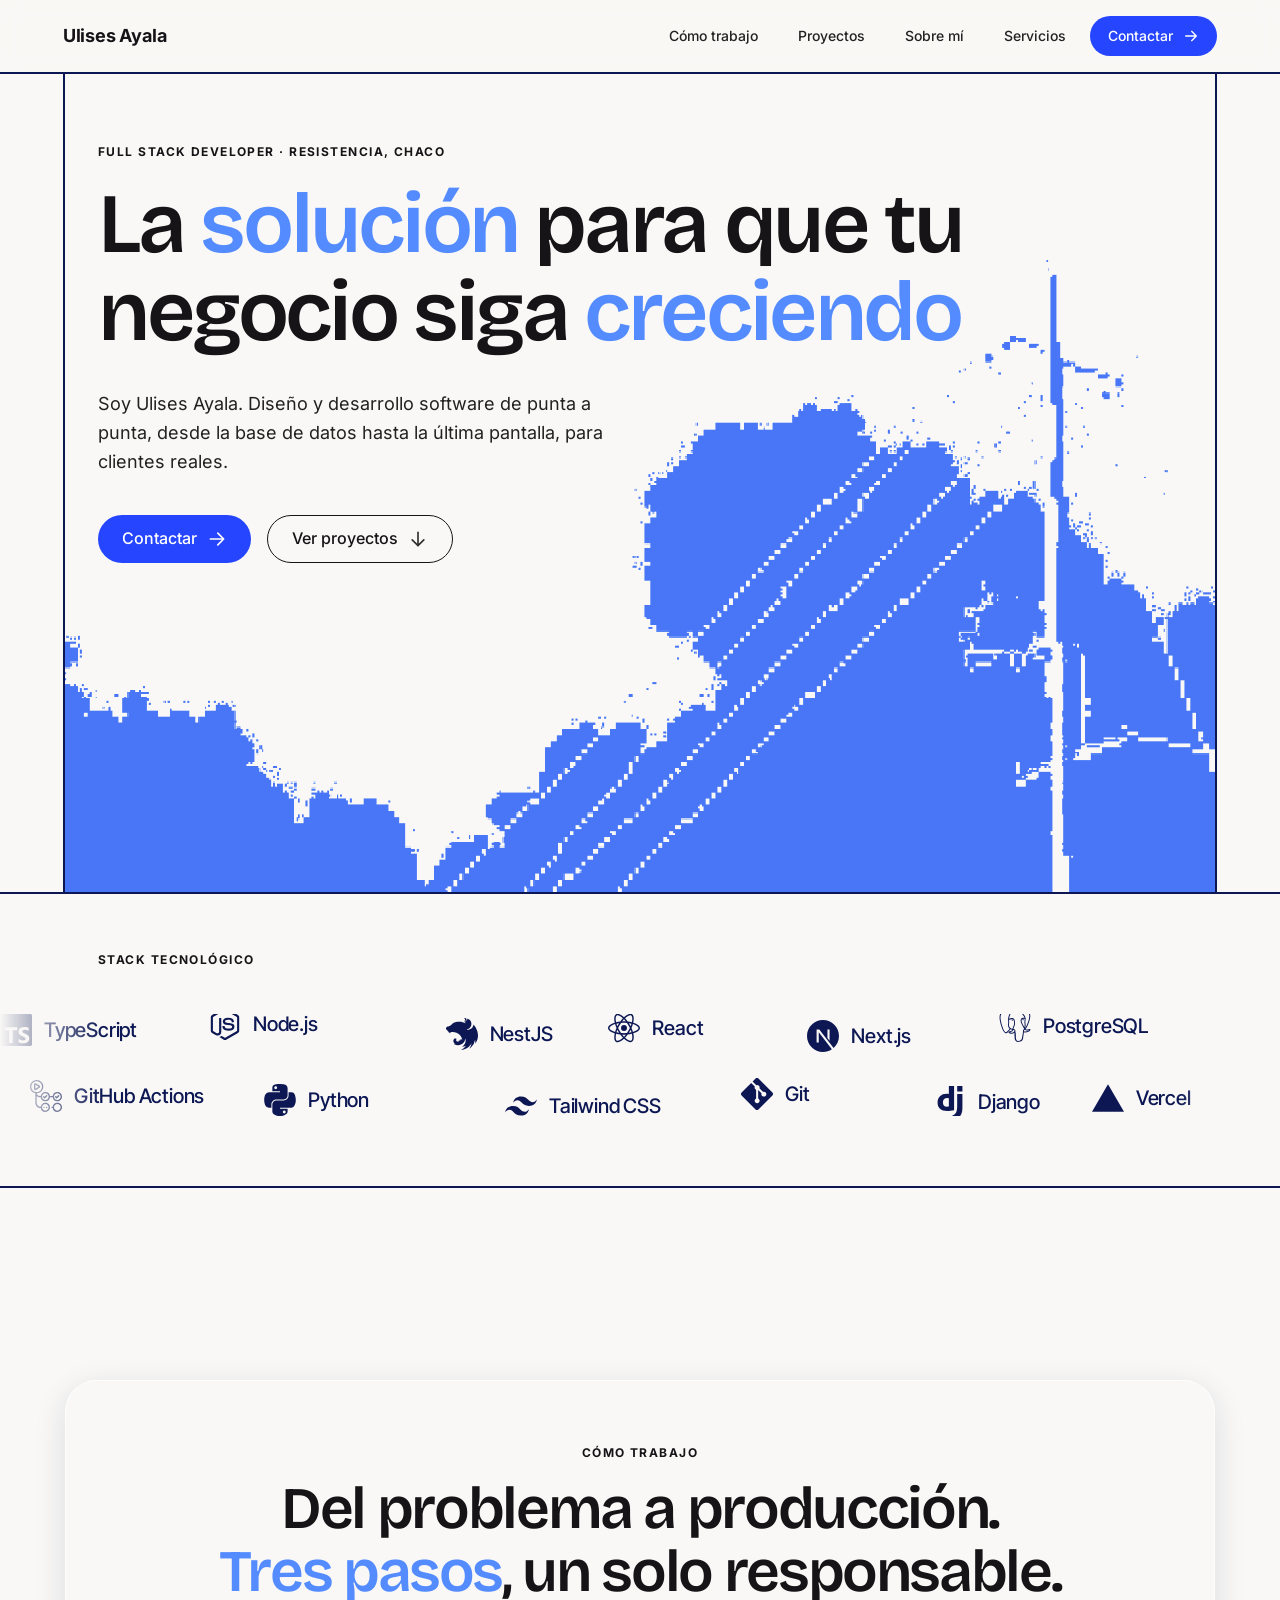
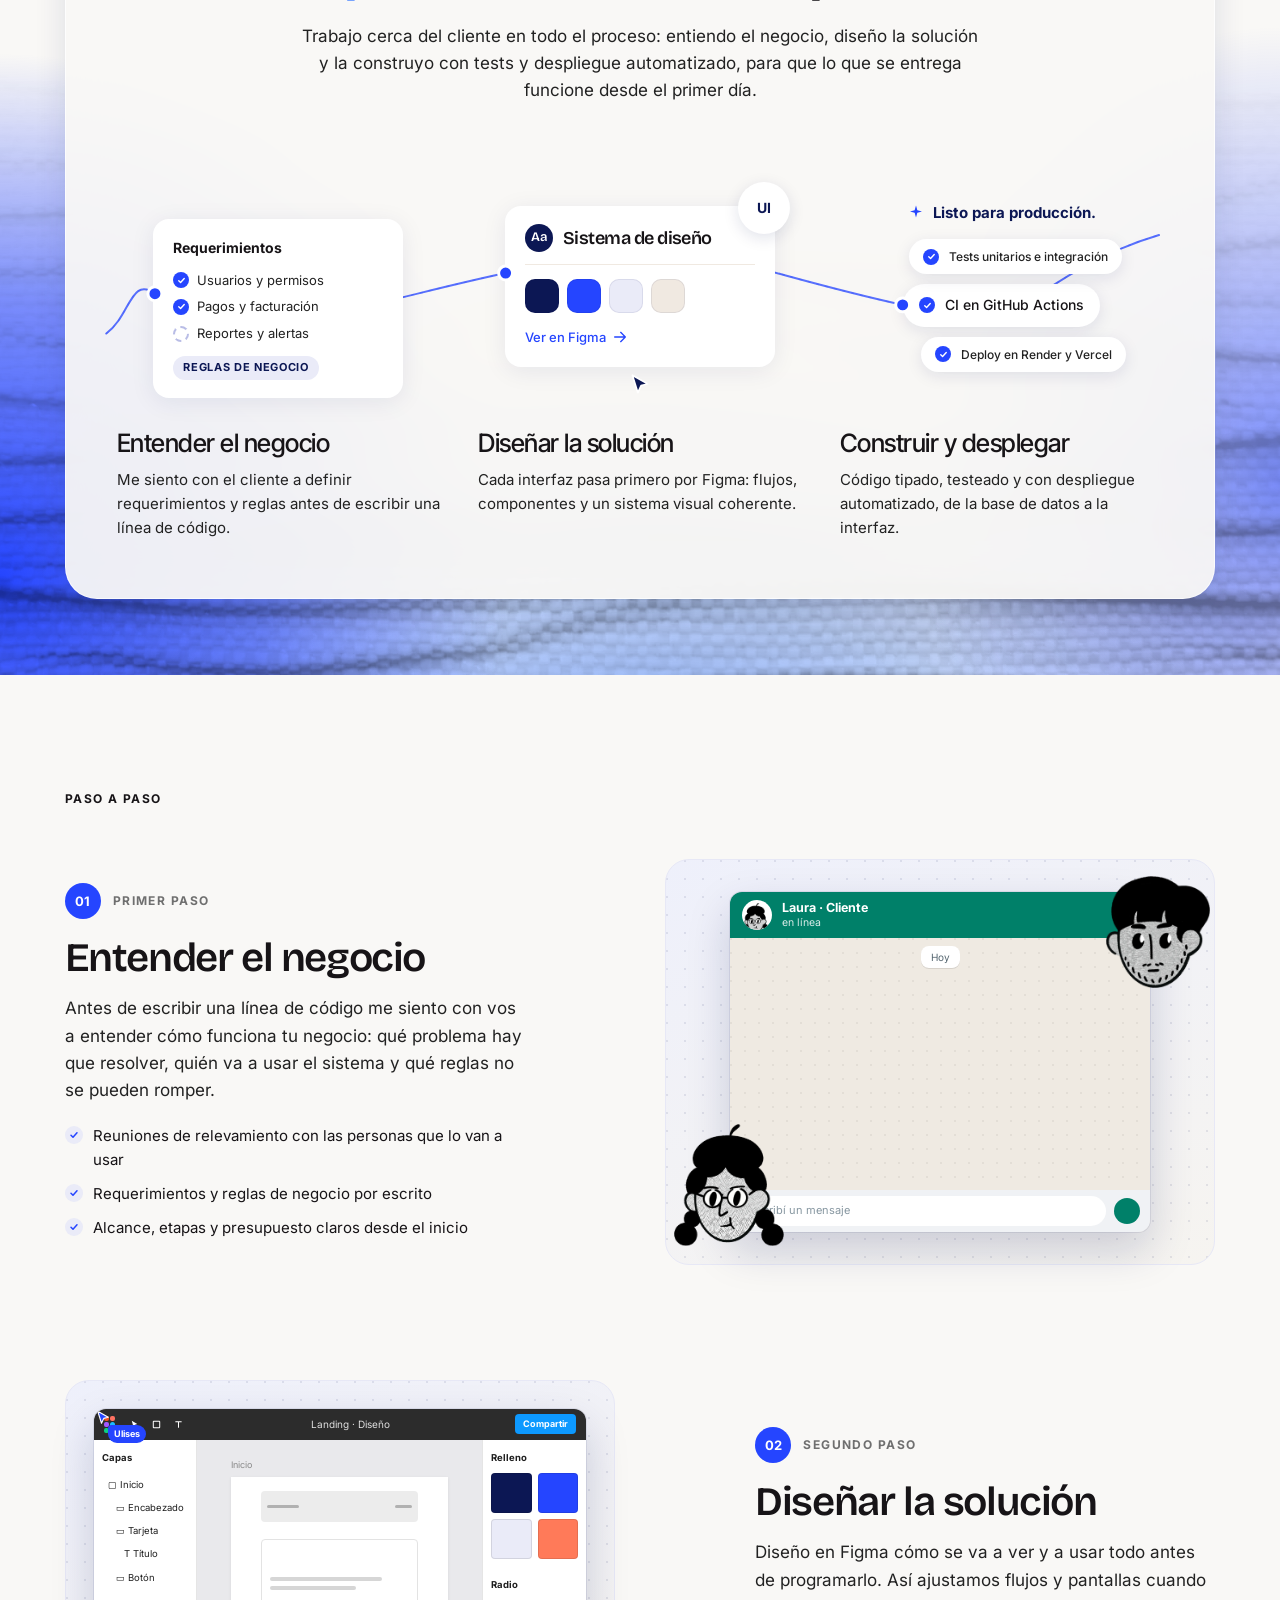
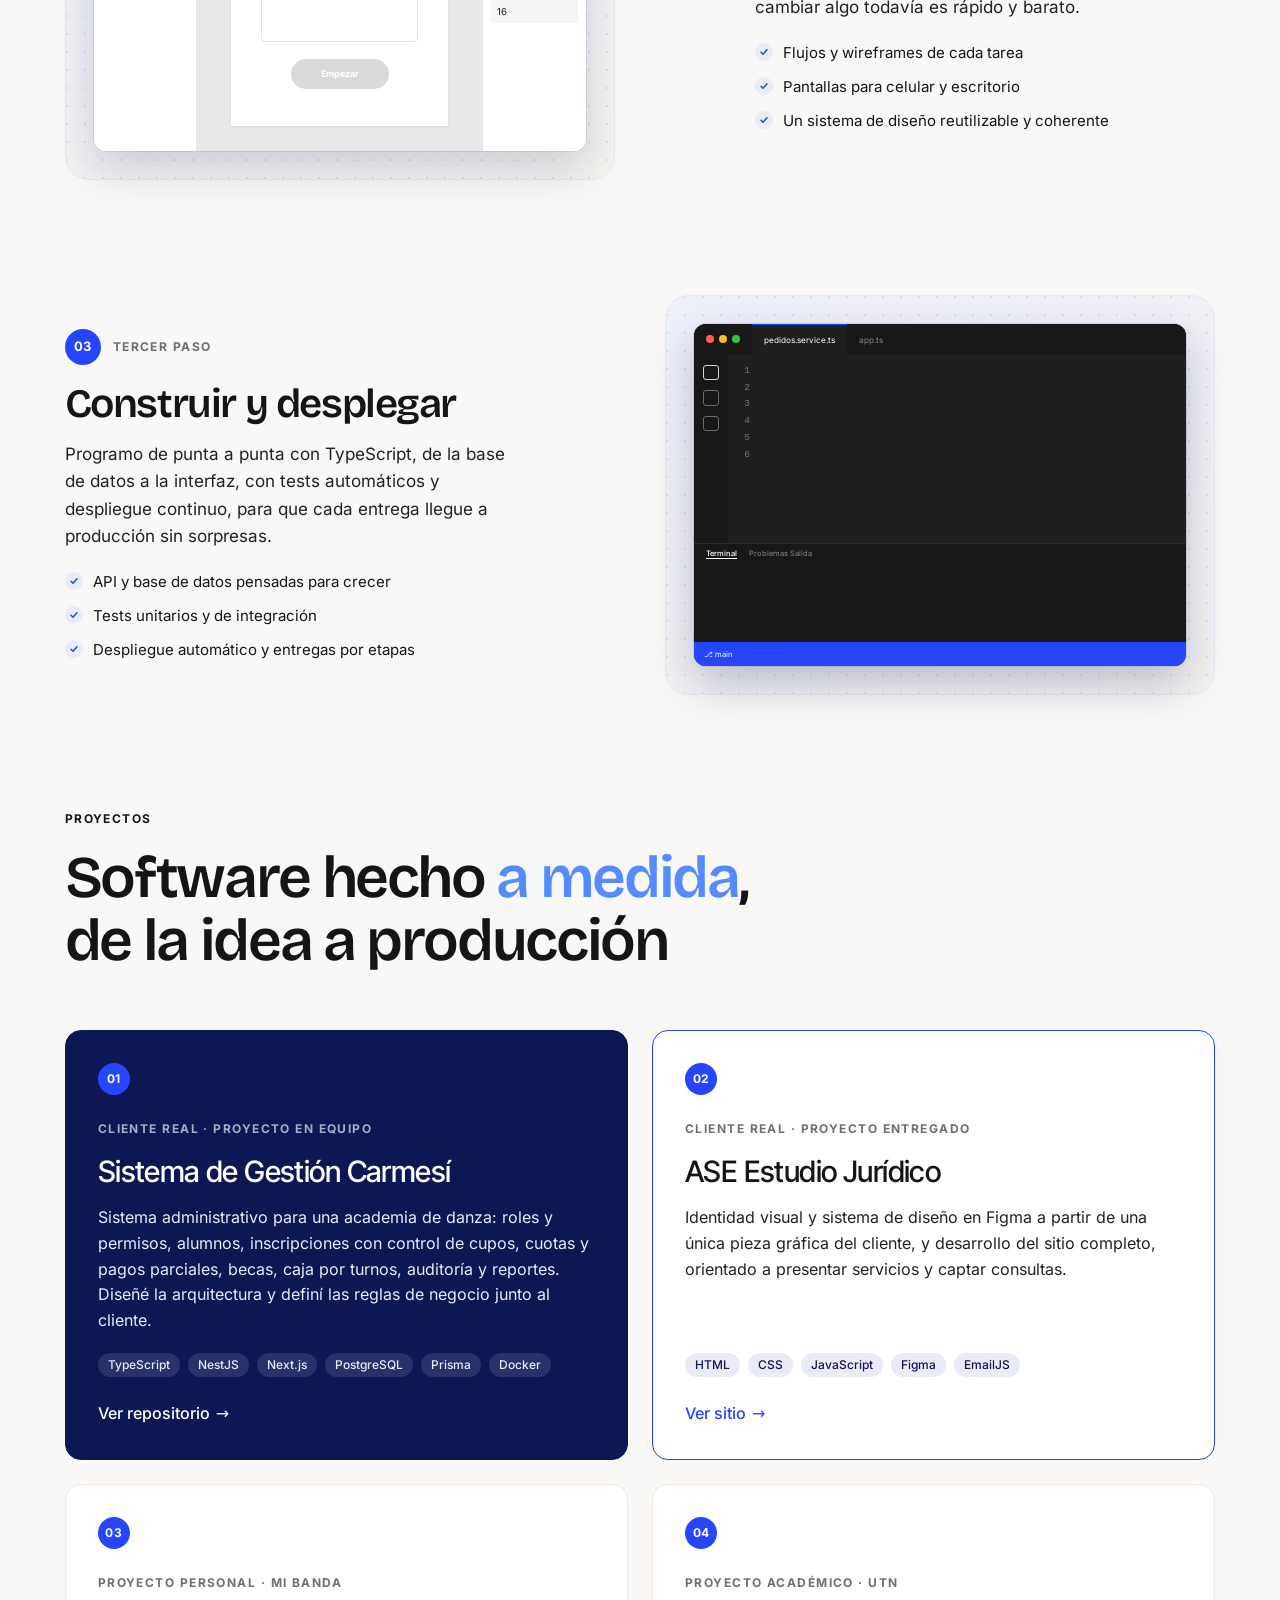
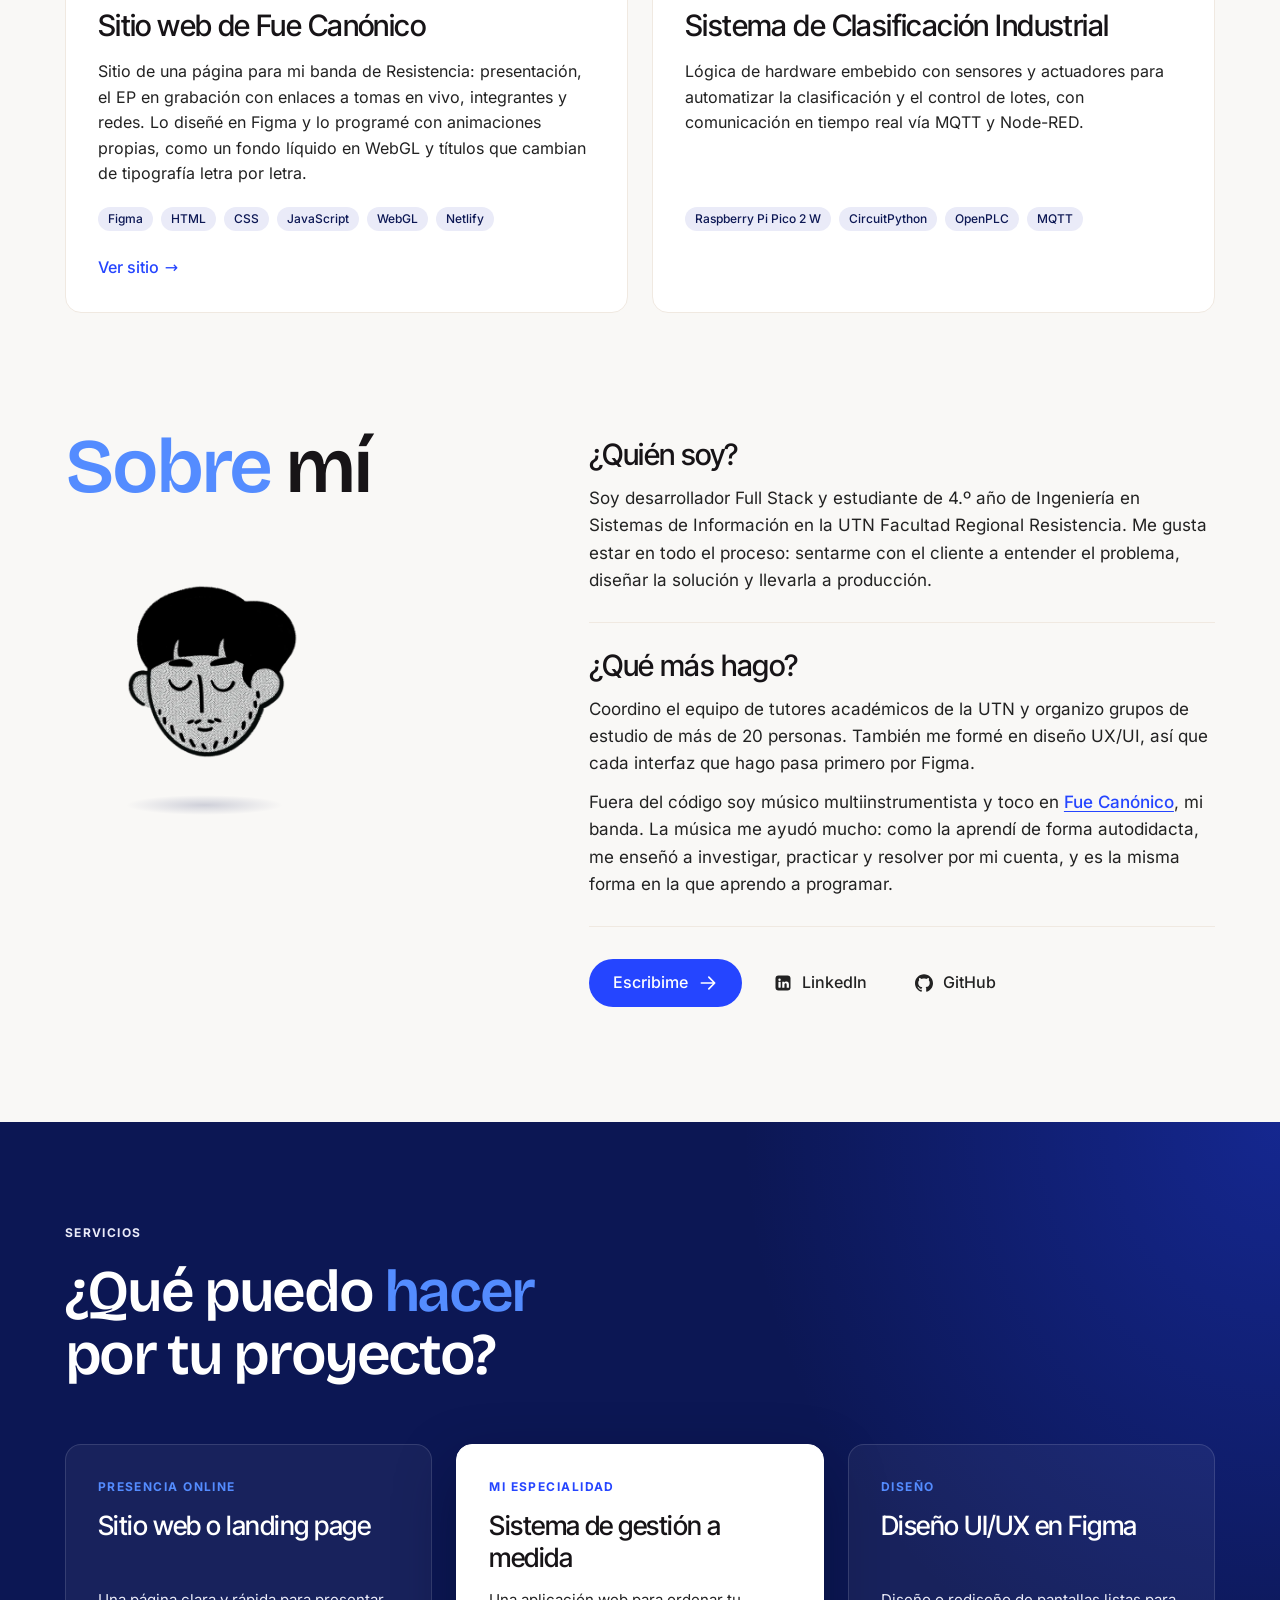
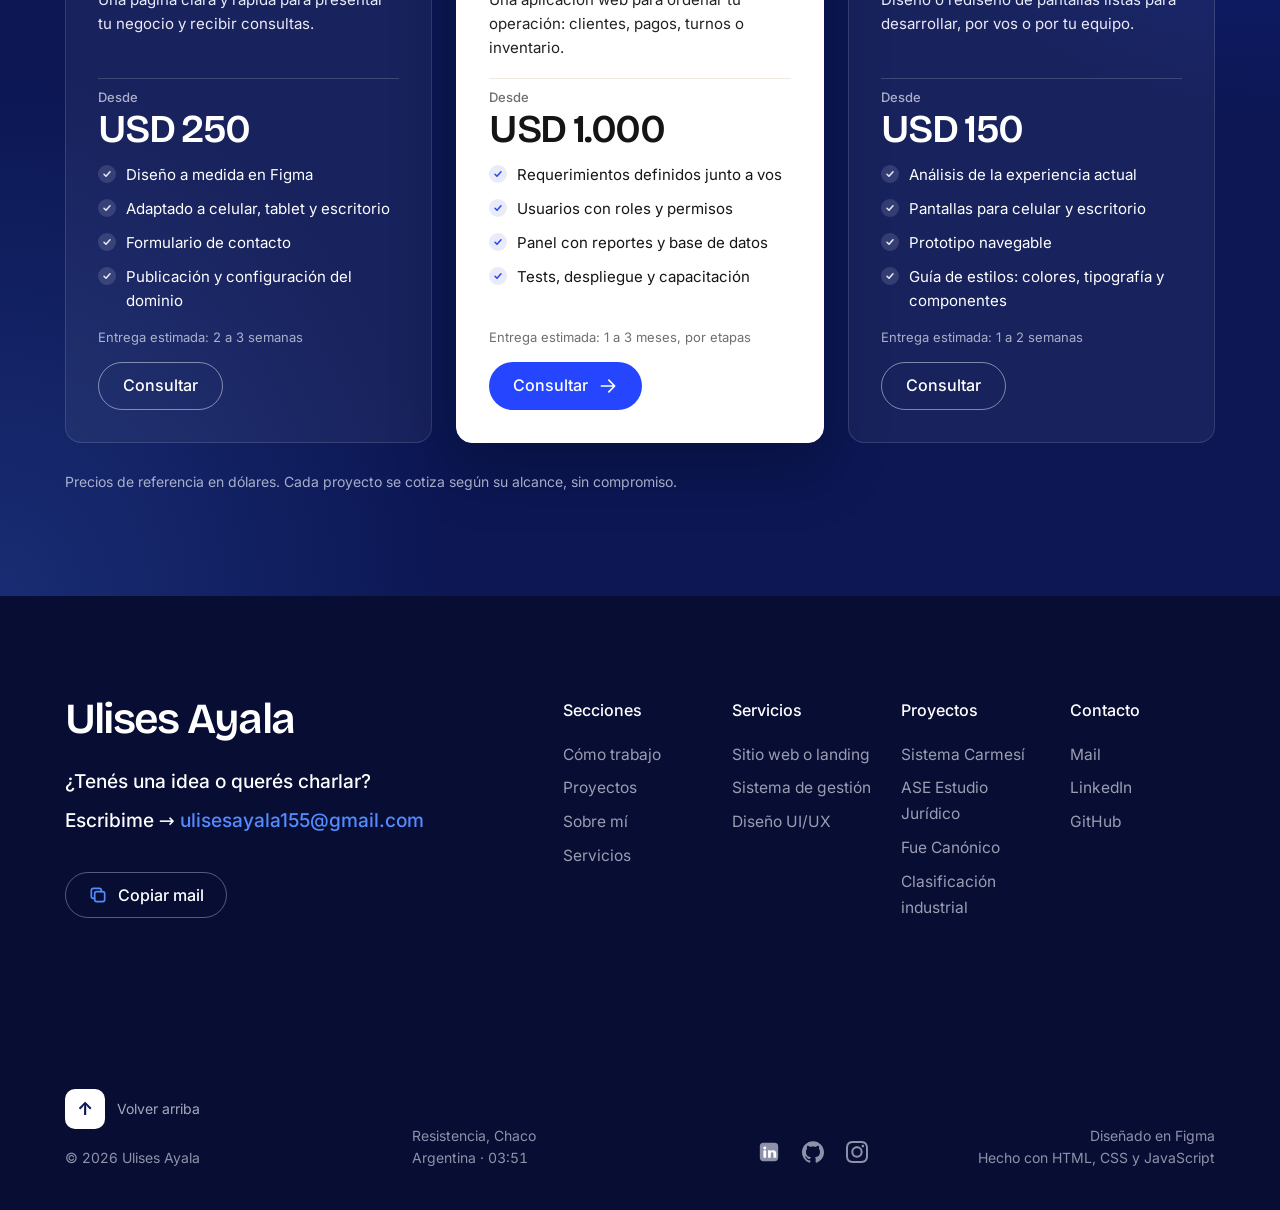
==== index.html @ a9161421 "Primera versión del portfolio" ====
<!DOCTYPE html>
<html lang="es-AR">
<head>
  <meta charset="utf-8">
  <meta name="viewport" content="width=device-width, initial-scale=1">
  <title>Ulises Ayala · Full Stack Developer</title>
  <meta name="description" content="Ulises Ayala, desarrollador Full Stack en Resistencia, Chaco. Diseño y desarrollo software de punta a punta con TypeScript, NestJS, Next.js y PostgreSQL.">
  <meta name="theme-color" content="#f9f8f6">
  <script>document.documentElement.classList.add('js')</script>
  <link rel="preload" href="assets/fonts/bricolage-grotesque-latin-600-normal.woff2" as="font" type="font/woff2" crossorigin>
  <meta http-equiv="Cache-Control" content="no-cache, no-store, must-revalidate">
  <link rel="stylesheet" href="js/vendor/lenis.css">
  <link rel="stylesheet" href="css/styles.css?v=2026-11-20-7">
</head>
<body>
  <!-- Logos (Simple Icons, CC0) -->
  <svg width="0" height="0" style="position:absolute" aria-hidden="true">
    <symbol id="logo-typescript" viewBox="0 0 24 24"><path d="M1.125 0C.502 0 0 .502 0 1.125v21.75C0 23.498.502 24 1.125 24h21.75c.623 0 1.125-.502 1.125-1.125V1.125C24 .502 23.498 0 22.875 0zm17.363 9.75c.612 0 1.154.037 1.627.111a6.38 6.38 0 0 1 1.306.34v2.458a3.95 3.95 0 0 0-.643-.361 5.093 5.093 0 0 0-.717-.26 5.453 5.453 0 0 0-1.426-.2c-.3 0-.573.028-.819.086a2.1 2.1 0 0 0-.623.242c-.17.104-.3.229-.393.374a.888.888 0 0 0-.14.49c0 .196.053.373.156.529.104.156.252.304.443.444s.423.276.696.41c.273.135.582.274.926.416.47.197.892.407 1.266.628.374.222.695.473.963.753.268.279.472.598.614.957.142.359.214.776.214 1.253 0 .657-.125 1.21-.373 1.656a3.033 3.033 0 0 1-1.012 1.085 4.38 4.38 0 0 1-1.487.596c-.566.12-1.163.18-1.79.18a9.916 9.916 0 0 1-1.84-.164 5.544 5.544 0 0 1-1.512-.493v-2.63a5.033 5.033 0 0 0 3.237 1.2c.333 0 .624-.03.872-.09.249-.06.456-.144.623-.25.166-.108.29-.234.373-.38a1.023 1.023 0 0 0-.074-1.089 2.12 2.12 0 0 0-.537-.5 5.597 5.597 0 0 0-.807-.444 27.72 27.72 0 0 0-1.007-.436c-.918-.383-1.602-.852-2.053-1.405-.45-.553-.676-1.222-.676-2.005 0-.614.123-1.141.369-1.582.246-.441.58-.804 1.004-1.089a4.494 4.494 0 0 1 1.47-.629 7.536 7.536 0 0 1 1.77-.201zm-15.113.188h9.563v2.166H9.506v9.646H6.789v-9.646H3.375z"/></symbol>
    <symbol id="logo-nodedotjs" viewBox="0 0 24 24"><path d="M11.998,24c-0.321,0-0.641-0.084-0.922-0.247l-2.936-1.737c-0.438-0.245-0.224-0.332-0.08-0.383 c0.585-0.203,0.703-0.25,1.328-0.604c0.065-0.037,0.151-0.023,0.218,0.017l2.256,1.339c0.082,0.045,0.197,0.045,0.272,0l8.795-5.076 c0.082-0.047,0.134-0.141,0.134-0.238V6.921c0-0.099-0.053-0.192-0.137-0.242l-8.791-5.072c-0.081-0.047-0.189-0.047-0.271,0 L3.075,6.68C2.99,6.729,2.936,6.825,2.936,6.921v10.15c0,0.097,0.054,0.189,0.139,0.235l2.409,1.392 c1.307,0.654,2.108-0.116,2.108-0.89V7.787c0-0.142,0.114-0.253,0.256-0.253h1.115c0.139,0,0.255,0.112,0.255,0.253v10.021 c0,1.745-0.95,2.745-2.604,2.745c-0.508,0-0.909,0-2.026-0.551L2.28,18.675c-0.57-0.329-0.922-0.945-0.922-1.604V6.921 c0-0.659,0.353-1.275,0.922-1.603l8.795-5.082c0.557-0.315,1.296-0.315,1.848,0l8.794,5.082c0.57,0.329,0.924,0.944,0.924,1.603 v10.15c0,0.659-0.354,1.273-0.924,1.604l-8.794,5.078C12.643,23.916,12.324,24,11.998,24z M19.099,13.993 c0-1.9-1.284-2.406-3.987-2.763c-2.731-0.361-3.009-0.548-3.009-1.187c0-0.528,0.235-1.233,2.258-1.233 c1.807,0,2.473,0.389,2.747,1.607c0.024,0.115,0.129,0.199,0.247,0.199h1.141c0.071,0,0.138-0.031,0.186-0.081 c0.048-0.054,0.074-0.123,0.067-0.196c-0.177-2.098-1.571-3.076-4.388-3.076c-2.508,0-4.004,1.058-4.004,2.833 c0,1.925,1.488,2.457,3.895,2.695c2.88,0.282,3.103,0.703,3.103,1.269c0,0.983-0.789,1.402-2.642,1.402 c-2.327,0-2.839-0.584-3.011-1.742c-0.02-0.124-0.126-0.215-0.253-0.215h-1.137c-0.141,0-0.254,0.112-0.254,0.253 c0,1.482,0.806,3.248,4.655,3.248C17.501,17.007,19.099,15.91,19.099,13.993z"/></symbol>
    <symbol id="logo-nestjs" viewBox="0 0 24 24"><path d="M14.131.047c-.173 0-.334.037-.483.087.316.21.49.49.576.806.007.043.019.074.025.117a.681.681 0 0 1 .013.112c.024.545-.143.614-.26.936-.18.415-.13.861.086 1.22a.74.74 0 0 0 .074.137c-.235-1.568 1.073-1.803 1.314-2.293.019-.428-.334-.713-.613-.911a1.37 1.37 0 0 0-.732-.21zM16.102.4c-.024.143-.006.106-.012.18-.006.05-.006.112-.012.161-.013.05-.025.1-.044.149-.012.05-.03.1-.05.149l-.067.142c-.02.025-.031.05-.05.075l-.037.055a2.152 2.152 0 0 1-.093.124c-.037.038-.068.081-.112.112v.006c-.037.031-.074.068-.118.1-.13.099-.278.173-.415.266-.043.03-.087.056-.124.093a.906.906 0 0 0-.118.099c-.043.037-.074.074-.111.118-.031.037-.068.08-.093.124a1.582 1.582 0 0 0-.087.13c-.025.05-.043.093-.068.142-.019.05-.037.093-.05.143a2.007 2.007 0 0 0-.043.155c-.006.025-.006.056-.012.08-.007.025-.007.05-.013.075 0 .05-.006.105-.006.155 0 .037 0 .074.006.111 0 .05.006.1.019.155.006.05.018.1.03.15.02.049.032.098.05.148.013.03.031.062.044.087l-1.426-.552c-.241-.068-.477-.13-.719-.186l-.39-.093c-.372-.074-.75-.13-1.128-.167-.013 0-.019-.006-.031-.006A11.082 11.082 0 0 0 8.9 2.855c-.378.025-.756.074-1.134.136a12.45 12.45 0 0 0-.837.174l-.279.074c-.092.037-.18.08-.266.118l-.205.093c-.012.006-.024.006-.03.012-.063.031-.118.056-.174.087a2.738 2.738 0 0 0-.236.118c-.043.018-.086.043-.124.062a.559.559 0 0 1-.055.03c-.056.032-.112.063-.162.094a1.56 1.56 0 0 0-.148.093c-.044.03-.087.055-.124.086-.006.007-.013.007-.019.013-.037.025-.08.056-.118.087l-.012.012-.093.074c-.012.007-.025.019-.037.025-.031.025-.062.056-.093.08-.006.013-.019.02-.025.025-.037.038-.074.069-.111.106-.007 0-.007.006-.013.012a1.742 1.742 0 0 0-.111.106c-.007.006-.007.012-.013.012a1.454 1.454 0 0 0-.093.1c-.012.012-.03.024-.043.036a1.374 1.374 0 0 1-.106.112c-.006.012-.018.019-.024.03-.05.05-.093.1-.143.15l-.018.018c-.1.106-.205.211-.317.304-.111.1-.229.192-.347.273a3.777 3.777 0 0 1-.762.421c-.13.056-.267.106-.403.149-.26.056-.527.161-.756.18-.05 0-.105.012-.155.018l-.155.037-.149.056c-.05.019-.099.044-.148.068-.044.031-.093.056-.137.087a1.011 1.011 0 0 0-.124.106c-.043.03-.087.074-.124.111-.037.043-.074.08-.105.124-.031.05-.068.093-.093.143a1.092 1.092 0 0 0-.087.142c-.025.056-.05.106-.068.161-.019.05-.037.106-.056.161-.012.05-.025.1-.03.15 0 .005-.007.012-.007.018-.012.056-.012.13-.019.167C.006 7.95 0 7.986 0 8.03a.657.657 0 0 0 .074.31v.006c.019.037.044.075.069.112.024.037.05.074.08.111.031.031.068.069.106.1a.906.906 0 0 0 .117.099c.149.13.186.173.378.272.031.019.062.031.1.05.006 0 .012.006.018.006 0 .013 0 .019.006.031a1.272 1.272 0 0 0 .08.298c.02.037.032.074.05.111.007.013.013.025.02.031.024.05.049.093.073.137l.093.13c.031.037.069.08.106.118.037.037.074.068.118.105 0 0 .006.006.012.006.037.031.074.062.112.087a.986.986 0 0 0 .136.08c.043.025.093.05.142.069a.73.73 0 0 0 .124.043c.007.006.013.006.025.012.025.007.056.013.08.019-.018.335-.024.65.026.762.055.124.328-.254.6-.688-.036.428-.061.93 0 1.079.069.155.44-.329.763-.862 4.395-1.016 8.405 2.02 8.826 6.31-.08-.67-.905-1.041-1.283-.948-.186.458-.502 1.047-1.01 1.413.043-.41.025-.83-.062-1.24a4.009 4.009 0 0 1-.769 1.562c-.588.043-1.177-.242-1.487-.67-.025-.018-.031-.055-.05-.08-.018-.043-.037-.087-.05-.13a.515.515 0 0 1-.037-.13c-.006-.044-.006-.087-.006-.137v-.093a.992.992 0 0 1 .031-.13c.013-.043.025-.086.044-.13.024-.043.043-.087.074-.13.105-.298.105-.54-.087-.682a.706.706 0 0 0-.118-.062c-.024-.006-.055-.018-.08-.025l-.05-.018a.847.847 0 0 0-.13-.031.472.472 0 0 0-.13-.019 1.01 1.01 0 0 0-.136-.012c-.031 0-.062.006-.093.006a.484.484 0 0 0-.137.019c-.043.006-.086.012-.13.024a1.068 1.068 0 0 0-.13.044c-.043.018-.08.037-.124.056-.037.018-.074.043-.118.062-1.444.942-.582 3.148.403 3.787-.372.068-.75.148-.855.229l-.013.012c.267.161.546.298.837.416.397.13.818.247 1.004.297v.006a5.996 5.996 0 0 0 1.562.112c2.746-.192 4.996-2.281 5.405-5.033l.037.161c.019.112.043.23.056.347v.006c.012.056.018.112.025.162v.024c.006.056.012.112.012.162.006.068.012.136.012.204v.1c0 .03.007.067.007.098 0 .038-.007.075-.007.112v.087c0 .043-.006.08-.006.124 0 .025 0 .05-.006.08 0 .044-.006.087-.006.137-.006.018-.006.037-.006.055l-.02.143c0 .019 0 .037-.005.056-.007.062-.019.118-.025.18v.012l-.037.174v.018l-.037.167c0 .007-.007.02-.007.025a1.663 1.663 0 0 1-.043.168v.018c-.019.062-.037.118-.05.174-.006.006-.006.012-.006.012l-.056.186c-.024.062-.043.118-.068.18-.025.062-.043.124-.068.18-.025.062-.05.117-.074.18h-.007c-.024.055-.05.117-.08.173a.302.302 0 0 1-.019.043c-.006.006-.006.013-.012.019a5.867 5.867 0 0 1-1.742 2.082c-.05.031-.099.069-.149.106-.012.012-.03.018-.043.03a2.603 2.603 0 0 1-.136.094l.018.037h.007l.26-.037h.006c.161-.025.322-.056.483-.087.044-.006.093-.019.137-.031l.087-.019c.043-.006.086-.018.13-.024.037-.013.074-.02.111-.031.62-.15 1.221-.354 1.798-.595a9.926 9.926 0 0 1-3.85 3.142c.714-.05 1.426-.167 2.114-.366a9.903 9.903 0 0 0 5.857-4.68 9.893 9.893 0 0 1-1.667 3.986 9.758 9.758 0 0 0 1.655-1.376 9.824 9.824 0 0 0 2.61-5.268c.21.98.272 1.99.18 2.987 4.474-6.241.371-12.712-1.346-14.416-.006-.013-.012-.019-.012-.031-.006.006-.006.006-.006.012 0-.006 0-.006-.007-.012 0 .074-.006.148-.012.223a8.34 8.34 0 0 1-.062.415c-.03.136-.068.273-.105.41-.044.13-.093.266-.15.396a5.322 5.322 0 0 1-.185.378 4.735 4.735 0 0 1-.477.688c-.093.111-.192.21-.292.31a3.994 3.994 0 0 1-.18.155l-.142.124a3.459 3.459 0 0 1-.347.241 4.295 4.295 0 0 1-.366.211c-.13.062-.26.118-.39.174a4.364 4.364 0 0 1-.818.223c-.143.025-.285.037-.422.05a4.914 4.914 0 0 1-.297.012 4.66 4.66 0 0 1-.422-.025 3.137 3.137 0 0 1-.421-.062 3.136 3.136 0 0 1-.415-.105h-.007c.137-.013.273-.025.41-.05a4.493 4.493 0 0 0 .818-.223c.136-.05.266-.112.39-.174.13-.062.248-.13.372-.204.118-.08.235-.161.347-.248.112-.087.217-.18.316-.279.105-.093.198-.198.291-.304.093-.111.18-.223.26-.334.013-.019.026-.044.038-.062.062-.1.124-.199.18-.298a4.272 4.272 0 0 0 .334-.775c.044-.13.075-.266.106-.403.025-.142.05-.278.062-.415.012-.142.025-.285.025-.421 0-.1-.007-.199-.013-.298a6.726 6.726 0 0 0-.05-.415 4.493 4.493 0 0 0-.092-.415c-.044-.13-.087-.267-.137-.397-.05-.13-.111-.26-.173-.384-.069-.124-.137-.248-.211-.366a6.843 6.843 0 0 0-.248-.34c-.093-.106-.186-.212-.285-.317a3.878 3.878 0 0 0-.161-.155c-.28-.217-.57-.421-.862-.607a1.154 1.154 0 0 0-.124-.062 2.415 2.415 0 0 0-.589-.26Z"/></symbol>
    <symbol id="logo-react" viewBox="0 0 24 24"><path d="M14.23 12.004a2.236 2.236 0 0 1-2.235 2.236 2.236 2.236 0 0 1-2.236-2.236 2.236 2.236 0 0 1 2.235-2.236 2.236 2.236 0 0 1 2.236 2.236zm2.648-10.69c-1.346 0-3.107.96-4.888 2.622-1.78-1.653-3.542-2.602-4.887-2.602-.41 0-.783.093-1.106.278-1.375.793-1.683 3.264-.973 6.365C1.98 8.917 0 10.42 0 12.004c0 1.59 1.99 3.097 5.043 4.03-.704 3.113-.39 5.588.988 6.38.32.187.69.275 1.102.275 1.345 0 3.107-.96 4.888-2.624 1.78 1.654 3.542 2.603 4.887 2.603.41 0 .783-.09 1.106-.275 1.374-.792 1.683-3.263.973-6.365C22.02 15.096 24 13.59 24 12.004c0-1.59-1.99-3.097-5.043-4.032.704-3.11.39-5.587-.988-6.38-.318-.184-.688-.277-1.092-.278zm-.005 1.09v.006c.225 0 .406.044.558.127.666.382.955 1.835.73 3.704-.054.46-.142.945-.25 1.44-.96-.236-2.006-.417-3.107-.534-.66-.905-1.345-1.727-2.035-2.447 1.592-1.48 3.087-2.292 4.105-2.295zm-9.77.02c1.012 0 2.514.808 4.11 2.28-.686.72-1.37 1.537-2.02 2.442-1.107.117-2.154.298-3.113.538-.112-.49-.195-.964-.254-1.42-.23-1.868.054-3.32.714-3.707.19-.09.4-.127.563-.132zm4.882 3.05c.455.468.91.992 1.36 1.564-.44-.02-.89-.034-1.345-.034-.46 0-.915.01-1.36.034.44-.572.895-1.096 1.345-1.565zM12 8.1c.74 0 1.477.034 2.202.093.406.582.802 1.203 1.183 1.86.372.64.71 1.29 1.018 1.946-.308.655-.646 1.31-1.013 1.95-.38.66-.773 1.288-1.18 1.87-.728.063-1.466.098-2.21.098-.74 0-1.477-.035-2.202-.093-.406-.582-.802-1.204-1.183-1.86-.372-.64-.71-1.29-1.018-1.946.303-.657.646-1.313 1.013-1.954.38-.66.773-1.286 1.18-1.868.728-.064 1.466-.098 2.21-.098zm-3.635.254c-.24.377-.48.763-.704 1.16-.225.39-.435.782-.635 1.174-.265-.656-.49-1.31-.676-1.947.64-.15 1.315-.283 2.015-.386zm7.26 0c.695.103 1.365.23 2.006.387-.18.632-.405 1.282-.66 1.933-.2-.39-.41-.783-.64-1.174-.225-.392-.465-.774-.705-1.146zm3.063.675c.484.15.944.317 1.375.498 1.732.74 2.852 1.708 2.852 2.476-.005.768-1.125 1.74-2.857 2.475-.42.18-.88.342-1.355.493-.28-.958-.646-1.956-1.1-2.98.45-1.017.81-2.01 1.085-2.964zm-13.395.004c.278.96.645 1.957 1.1 2.98-.45 1.017-.812 2.01-1.086 2.964-.484-.15-.944-.318-1.37-.5-1.732-.737-2.852-1.706-2.852-2.474 0-.768 1.12-1.742 2.852-2.476.42-.18.88-.342 1.356-.494zm11.678 4.28c.265.657.49 1.312.676 1.948-.64.157-1.316.29-2.016.39.24-.375.48-.762.705-1.158.225-.39.435-.788.636-1.18zm-9.945.02c.2.392.41.783.64 1.175.23.39.465.772.705 1.143-.695-.102-1.365-.23-2.006-.386.18-.63.406-1.282.66-1.933zM17.92 16.32c.112.493.2.968.254 1.423.23 1.868-.054 3.32-.714 3.708-.147.09-.338.128-.563.128-1.012 0-2.514-.807-4.11-2.28.686-.72 1.37-1.536 2.02-2.44 1.107-.118 2.154-.3 3.113-.54zm-11.83.01c.96.234 2.006.415 3.107.532.66.905 1.345 1.727 2.035 2.446-1.595 1.483-3.092 2.295-4.11 2.295-.22-.005-.406-.05-.553-.132-.666-.38-.955-1.834-.73-3.703.054-.46.142-.944.25-1.438zm4.56.64c.44.02.89.034 1.345.034.46 0 .915-.01 1.36-.034-.44.572-.895 1.095-1.345 1.565-.455-.47-.91-.993-1.36-1.565z"/></symbol>
    <symbol id="logo-nextdotjs" viewBox="0 0 24 24"><path d="M18.665 21.978C16.758 23.255 14.465 24 12 24 5.377 24 0 18.623 0 12S5.377 0 12 0s12 5.377 12 12c0 3.583-1.574 6.801-4.067 9.001L9.219 7.2H7.2v9.596h1.615V9.251l9.85 12.727Zm-3.332-8.533 1.6 2.061V7.2h-1.6v6.245Z"/></symbol>
    <symbol id="logo-postgresql" viewBox="0 0 24 24"><path d="M23.5594 14.7228a.5269.5269 0 0 0-.0563-.1191c-.139-.2632-.4768-.3418-1.0074-.2321-1.6533.3411-2.2935.1312-2.5256-.0191 1.342-2.0482 2.445-4.522 3.0411-6.8297.2714-1.0507.7982-3.5237.1222-4.7316a1.5641 1.5641 0 0 0-.1509-.235C21.6931.9086 19.8007.0248 17.5099.0005c-1.4947-.0158-2.7705.3461-3.1161.4794a9.449 9.449 0 0 0-.5159-.0816 8.044 8.044 0 0 0-1.3114-.1278c-1.1822-.0184-2.2038.2642-3.0498.8406-.8573-.3211-4.7888-1.645-7.2219.0788C.9359 2.1526.3086 3.8733.4302 6.3043c.0409.818.5069 3.334 1.2423 5.7436.4598 1.5065.9387 2.7019 1.4334 3.582.553.9942 1.1259 1.5933 1.7143 1.7895.4474.1491 1.1327.1441 1.8581-.7279.8012-.9635 1.5903-1.8258 1.9446-2.2069.4351.2355.9064.3625 1.39.3772a.0569.0569 0 0 0 .0004.0041 11.0312 11.0312 0 0 0-.2472.3054c-.3389.4302-.4094.5197-1.5002.7443-.3102.064-1.1344.2339-1.1464.8115-.0025.1224.0329.2309.0919.3268.2269.4231.9216.6097 1.015.6331 1.3345.3335 2.5044.092 3.3714-.6787-.017 2.231.0775 4.4174.3454 5.0874.2212.5529.7618 1.9045 2.4692 1.9043.2505 0 .5263-.0291.8296-.0941 1.7819-.3821 2.5557-1.1696 2.855-2.9059.1503-.8707.4016-2.8753.5388-4.1012.0169-.0703.0357-.1207.057-.1362.0007-.0005.0697-.0471.4272.0307a.3673.3673 0 0 0 .0443.0068l.2539.0223.0149.001c.8468.0384 1.9114-.1426 2.5312-.4308.6438-.2988 1.8057-1.0323 1.5951-1.6698zM2.371 11.8765c-.7435-2.4358-1.1779-4.8851-1.2123-5.5719-.1086-2.1714.4171-3.6829 1.5623-4.4927 1.8367-1.2986 4.8398-.5408 6.108-.13-.0032.0032-.0066.0061-.0098.0094-2.0238 2.044-1.9758 5.536-1.9708 5.7495-.0002.0823.0066.1989.0162.3593.0348.5873.0996 1.6804-.0735 2.9184-.1609 1.1504.1937 2.2764.9728 3.0892.0806.0841.1648.1631.2518.2374-.3468.3714-1.1004 1.1926-1.9025 2.1576-.5677.6825-.9597.5517-1.0886.5087-.3919-.1307-.813-.5871-1.2381-1.3223-.4796-.839-.9635-2.0317-1.4155-3.5126zm6.0072 5.0871c-.1711-.0428-.3271-.1132-.4322-.1772.0889-.0394.2374-.0902.4833-.1409 1.2833-.2641 1.4815-.4506 1.9143-1.0002.0992-.126.2116-.2687.3673-.4426a.3549.3549 0 0 0 .0737-.1298c.1708-.1513.2724-.1099.4369-.0417.156.0646.3078.26.3695.4752.0291.1016.0619.2945-.0452.4444-.9043 1.2658-2.2216 1.2494-3.1676 1.0128zm2.094-3.988-.0525.141c-.133.3566-.2567.6881-.3334 1.003-.6674-.0021-1.3168-.2872-1.8105-.8024-.6279-.6551-.9131-1.5664-.7825-2.5004.1828-1.3079.1153-2.4468.079-3.0586-.005-.0857-.0095-.1607-.0122-.2199.2957-.2621 1.6659-.9962 2.6429-.7724.4459.1022.7176.4057.8305.928.5846 2.7038.0774 3.8307-.3302 4.7363-.084.1866-.1633.3629-.2311.5454zm7.3637 4.5725c-.0169.1768-.0358.376-.0618.5959l-.146.4383a.3547.3547 0 0 0-.0182.1077c-.0059.4747-.054.6489-.115.8693-.0634.2292-.1353.4891-.1794 1.0575-.11 1.4143-.8782 2.2267-2.4172 2.5565-1.5155.3251-1.7843-.4968-2.0212-1.2217a6.5824 6.5824 0 0 0-.0769-.2266c-.2154-.5858-.1911-1.4119-.1574-2.5551.0165-.5612-.0249-1.9013-.3302-2.6462.0044-.2932.0106-.5909.019-.8918a.3529.3529 0 0 0-.0153-.1126 1.4927 1.4927 0 0 0-.0439-.208c-.1226-.4283-.4213-.7866-.7797-.9351-.1424-.059-.4038-.1672-.7178-.0869.067-.276.1831-.5875.309-.9249l.0529-.142c.0595-.16.134-.3257.213-.5012.4265-.9476 1.0106-2.2453.3766-5.1772-.2374-1.0981-1.0304-1.6343-2.2324-1.5098-.7207.0746-1.3799.3654-1.7088.5321a5.6716 5.6716 0 0 0-.1958.1041c.0918-1.1064.4386-3.1741 1.7357-4.4823a4.0306 4.0306 0 0 1 .3033-.276.3532.3532 0 0 0 .1447-.0644c.7524-.5706 1.6945-.8506 2.802-.8325.4091.0067.8017.0339 1.1742.081 1.939.3544 3.2439 1.4468 4.0359 2.3827.8143.9623 1.2552 1.9315 1.4312 2.4543-1.3232-.1346-2.2234.1268-2.6797.779-.9926 1.4189.543 4.1729 1.2811 5.4964.1353.2426.2522.4522.2889.5413.2403.5825.5515.9713.7787 1.2552.0696.087.1372.1714.1885.245-.4008.1155-1.1208.3825-1.0552 1.717-.0123.1563-.0423.4469-.0834.8148-.0461.2077-.0702.4603-.0994.7662zm.8905-1.6211c-.0405-.8316.2691-.9185.5967-1.0105a2.8566 2.8566 0 0 0 .135-.0406 1.202 1.202 0 0 0 .1342.103c.5703.3765 1.5823.4213 3.0068.1344-.2016.1769-.5189.3994-.9533.6011-.4098.1903-1.0957.333-1.7473.3636-.7197.0336-1.0859-.0807-1.1721-.151zm.5695-9.2712c-.0059.3508-.0542.6692-.1054 1.0017-.055.3576-.112.7274-.1264 1.1762-.0142.4368.0404.8909.0932 1.3301.1066.887.216 1.8003-.2075 2.7014a3.5272 3.5272 0 0 1-.1876-.3856c-.0527-.1276-.1669-.3326-.3251-.6162-.6156-1.1041-2.0574-3.6896-1.3193-4.7446.3795-.5427 1.3408-.5661 2.1781-.463zm.2284 7.0137a12.3762 12.3762 0 0 0-.0853-.1074l-.0355-.0444c.7262-1.1995.5842-2.3862.4578-3.4385-.0519-.4318-.1009-.8396-.0885-1.2226.0129-.4061.0666-.7543.1185-1.0911.0639-.415.1288-.8443.1109-1.3505.0134-.0531.0188-.1158.0118-.1902-.0457-.4855-.5999-1.938-1.7294-3.253-.6076-.7073-1.4896-1.4972-2.6889-2.0395.5251-.1066 1.2328-.2035 2.0244-.1859 2.0515.0456 3.6746.8135 4.8242 2.2824a.908.908 0 0 1 .0667.1002c.7231 1.3556-.2762 6.2751-2.9867 10.5405zm-8.8166-6.1162c-.025.1794-.3089.4225-.6211.4225a.5821.5821 0 0 1-.0809-.0056c-.1873-.026-.3765-.144-.5059-.3156-.0458-.0605-.1203-.178-.1055-.2844.0055-.0401.0261-.0985.0925-.1488.1182-.0894.3518-.1226.6096-.0867.3163.0441.6426.1938.6113.4186zm7.9305-.4114c.0111.0792-.049.201-.1531.3102-.0683.0717-.212.1961-.4079.2232a.5456.5456 0 0 1-.075.0052c-.2935 0-.5414-.2344-.5607-.3717-.024-.1765.2641-.3106.5611-.352.297-.0414.6111.0088.6356.1851z"/></symbol>
    <symbol id="logo-prisma" viewBox="0 0 24 24"><path d="M21.8068 18.2848L13.5528.7565c-.207-.4382-.639-.7273-1.1286-.7541-.5023-.0293-.9523.213-1.2062.6253L2.266 15.1271c-.2773.4518-.2718 1.0091.0158 1.4555l4.3759 6.7786c.2608.4046.7127.6388 1.1823.6388.1332 0 .267-.0188.3987-.0577l12.7019-3.7568c.3891-.1151.7072-.3904.8737-.7553s.1633-.7828-.0075-1.1454zm-1.8481.7519L9.1814 22.2242c-.3292.0975-.6448-.1873-.5756-.5194l3.8501-18.4386c.072-.3448.5486-.3996.699-.0803l7.1288 15.138c.1344.2856-.019.6224-.325.7128z"/></symbol>
    <symbol id="logo-docker" viewBox="0 0 24 24"><path d="M13.983 11.078h2.119a.186.186 0 00.186-.185V9.006a.186.186 0 00-.186-.186h-2.119a.185.185 0 00-.185.185v1.888c0 .102.083.185.185.185m-2.954-5.43h2.118a.186.186 0 00.186-.186V3.574a.186.186 0 00-.186-.185h-2.118a.185.185 0 00-.185.185v1.888c0 .102.082.185.185.185m0 2.716h2.118a.187.187 0 00.186-.186V6.29a.186.186 0 00-.186-.185h-2.118a.185.185 0 00-.185.185v1.887c0 .102.082.185.185.186m-2.93 0h2.12a.186.186 0 00.184-.186V6.29a.185.185 0 00-.185-.185H8.1a.185.185 0 00-.185.185v1.887c0 .102.083.185.185.186m-2.964 0h2.119a.186.186 0 00.185-.186V6.29a.185.185 0 00-.185-.185H5.136a.186.186 0 00-.186.185v1.887c0 .102.084.185.186.186m5.893 2.715h2.118a.186.186 0 00.186-.185V9.006a.186.186 0 00-.186-.186h-2.118a.185.185 0 00-.185.185v1.888c0 .102.082.185.185.185m-2.93 0h2.12a.185.185 0 00.184-.185V9.006a.185.185 0 00-.184-.186h-2.12a.185.185 0 00-.184.185v1.888c0 .102.083.185.185.185m-2.964 0h2.119a.185.185 0 00.185-.185V9.006a.185.185 0 00-.184-.186h-2.12a.186.186 0 00-.186.186v1.887c0 .102.084.185.186.185m-2.92 0h2.12a.185.185 0 00.184-.185V9.006a.185.185 0 00-.184-.186h-2.12a.185.185 0 00-.184.185v1.888c0 .102.082.185.185.185M23.763 9.89c-.065-.051-.672-.51-1.954-.51-.338.001-.676.03-1.01.087-.248-1.7-1.653-2.53-1.716-2.566l-.344-.199-.226.327c-.284.438-.49.922-.612 1.43-.23.97-.09 1.882.403 2.661-.595.332-1.55.413-1.744.42H.751a.751.751 0 00-.75.748 11.376 11.376 0 00.692 4.062c.545 1.428 1.355 2.48 2.41 3.124 1.18.723 3.1 1.137 5.275 1.137.983.003 1.963-.086 2.93-.266a12.248 12.248 0 003.823-1.389c.98-.567 1.86-1.288 2.61-2.136 1.252-1.418 1.998-2.997 2.553-4.4h.221c1.372 0 2.215-.549 2.68-1.009.309-.293.55-.65.707-1.046l.098-.288Z"/></symbol>
    <symbol id="logo-githubactions" viewBox="0 0 24 24"><path d="M10.984 13.836a.5.5 0 0 1-.353-.146l-.745-.743a.5.5 0 1 1 .706-.708l.392.391 1.181-1.18a.5.5 0 0 1 .708.707l-1.535 1.533a.504.504 0 0 1-.354.146zm9.353-.147l1.534-1.532a.5.5 0 0 0-.707-.707l-1.181 1.18-.392-.391a.5.5 0 1 0-.706.708l.746.743a.497.497 0 0 0 .706-.001zM4.527 7.452l2.557-1.585A1 1 0 0 0 7.09 4.17L4.533 2.56A1 1 0 0 0 3 3.406v3.196a1.001 1.001 0 0 0 1.527.85zm2.03-2.436L4 6.602V3.406l2.557 1.61zM24 12.5c0 1.93-1.57 3.5-3.5 3.5a3.503 3.503 0 0 1-3.46-3h-2.08a3.503 3.503 0 0 1-3.46 3 3.502 3.502 0 0 1-3.46-3h-.558c-.972 0-1.85-.399-2.482-1.042V17c0 1.654 1.346 3 3 3h.04c.244-1.693 1.7-3 3.46-3 1.93 0 3.5 1.57 3.5 3.5S13.43 24 11.5 24a3.502 3.502 0 0 1-3.46-3H8c-2.206 0-4-1.794-4-4V9.899A5.008 5.008 0 0 1 0 5c0-2.757 2.243-5 5-5s5 2.243 5 5a5.005 5.005 0 0 1-4.952 4.998A2.482 2.482 0 0 0 7.482 12h.558c.244-1.693 1.7-3 3.46-3a3.502 3.502 0 0 1 3.46 3h2.08a3.503 3.503 0 0 1 3.46-3c1.93 0 3.5 1.57 3.5 3.5zm-15 8c0 1.378 1.122 2.5 2.5 2.5s2.5-1.122 2.5-2.5-1.122-2.5-2.5-2.5S9 19.122 9 20.5zM5 9c2.206 0 4-1.794 4-4S7.206 1 5 1 1 2.794 1 5s1.794 4 4 4zm9 3.5c0-1.378-1.122-2.5-2.5-2.5S9 11.122 9 12.5s1.122 2.5 2.5 2.5 2.5-1.122 2.5-2.5zm9 0c0-1.378-1.122-2.5-2.5-2.5S18 11.122 18 12.5s1.122 2.5 2.5 2.5 2.5-1.122 2.5-2.5zm-13 8a.5.5 0 1 0 1 0 .5.5 0 0 0-1 0zm2 0a.5.5 0 1 0 1 0 .5.5 0 0 0-1 0zm12 0c0 1.93-1.57 3.5-3.5 3.5a3.503 3.503 0 0 1-3.46-3.002c-.007.001-.013.005-.021.005l-.506.017h-.017a.5.5 0 0 1-.016-.999l.506-.017c.018-.002.035.006.052.007A3.503 3.503 0 0 1 20.5 17c1.93 0 3.5 1.57 3.5 3.5zm-1 0c0-1.378-1.122-2.5-2.5-2.5S18 19.122 18 20.5s1.122 2.5 2.5 2.5 2.5-1.122 2.5-2.5z"/></symbol>
    <symbol id="logo-git" viewBox="0 0 24 24"><path d="M13.09 23.549a1.54 1.54 0 0 1-2.18 0L.451 13.089a1.54 1.54 0 0 1 0-2.179l7.191-7.19 2.733 2.733a1.85 1.85 0 0 0 .964 2.326v6.66a1.849 1.849 0 1 0 1.54 0V8.957l2.508 2.508a1.85 1.85 0 1 0 1.09-1.09l-2.634-2.634a1.85 1.85 0 0 0-2.378-2.377L8.73 2.63 10.91.451a1.54 1.54 0 0 1 2.179 0l10.459 10.46a1.54 1.54 0 0 1 0 2.179z"/></symbol>
    <symbol id="logo-tailwindcss" viewBox="0 0 24 24"><path d="M12.001,4.8c-3.2,0-5.2,1.6-6,4.8c1.2-1.6,2.6-2.2,4.2-1.8c0.913,0.228,1.565,0.89,2.288,1.624 C13.666,10.618,15.027,12,18.001,12c3.2,0,5.2-1.6,6-4.8c-1.2,1.6-2.6,2.2-4.2,1.8c-0.913-0.228-1.565-0.89-2.288-1.624 C16.337,6.182,14.976,4.8,12.001,4.8z M6.001,12c-3.2,0-5.2,1.6-6,4.8c1.2-1.6,2.6-2.2,4.2-1.8c0.913,0.228,1.565,0.89,2.288,1.624 c1.177,1.194,2.538,2.576,5.512,2.576c3.2,0,5.2-1.6,6-4.8c-1.2,1.6-2.6,2.2-4.2,1.8c-0.913-0.228-1.565-0.89-2.288-1.624 C10.337,13.382,8.976,12,6.001,12z"/></symbol>
    <symbol id="logo-python" viewBox="0 0 24 24"><path d="M11.858 0c-.978.005-1.913.088-2.736.234C6.7.662 6.26 1.558 6.26 3.21v2.182h5.725v.727H4.111c-1.664 0-3.121 1-3.577 2.903-.526 2.181-.549 3.542 0 5.82.407 1.694 1.379 2.902 3.043 2.902h1.969v-2.616c0-1.89 1.635-3.557 3.576-3.557h5.72c1.591 0 2.862-1.31 2.862-2.91v-5.45c0-1.553-1.309-2.718-2.863-2.977A18 18 0 0 0 11.858 0M8.762 1.755c.591 0 1.074.491 1.074 1.095 0 .601-.483 1.087-1.074 1.087A1.08 1.08 0 0 1 7.688 2.85c0-.604.48-1.095 1.074-1.095m9.656 4.364v2.543c0 1.971-1.671 3.63-3.577 3.63H9.122c-1.566 0-2.862 1.34-2.862 2.91v5.452c0 1.551 1.349 2.464 2.862 2.91 1.813.532 3.55.628 5.72 0 1.44-.418 2.862-1.258 2.862-2.91V18.47h-5.719v-.727h8.582c1.664 0 2.284-1.16 2.862-2.903.598-1.793.573-3.518 0-5.819-.41-1.656-1.196-2.903-2.862-2.903zm-3.216 13.807a1.08 1.08 0 0 1 1.074 1.088c0 .604-.48 1.094-1.074 1.094-.592 0-1.075-.49-1.075-1.094 0-.601.483-1.088 1.075-1.088"/></symbol>
    <symbol id="logo-django" viewBox="0 0 24 24"><path d="M11.146 0h3.924v18.166c-2.013.382-3.491.535-5.096.535-4.791 0-7.288-2.166-7.288-6.32 0-4.002 2.65-6.6 6.753-6.6.637 0 1.121.05 1.707.203zm0 9.143a3.894 3.894 0 00-1.325-.204c-1.988 0-3.134 1.223-3.134 3.365 0 2.09 1.096 3.236 3.109 3.236.433 0 .79-.025 1.35-.102V9.142zM21.314 6.06v9.098c0 3.134-.229 4.638-.917 5.937-.637 1.249-1.478 2.039-3.211 2.905l-3.644-1.733c1.733-.815 2.574-1.53 3.109-2.625.561-1.121.739-2.421.739-5.835V6.059h3.924zM17.39.021h3.924v4.026H17.39z"/></symbol>
    <symbol id="logo-figma" viewBox="0 0 24 24"><path d="M15.852 8.981h-4.588V0h4.588c2.476 0 4.49 2.014 4.49 4.49s-2.014 4.491-4.49 4.491zM12.735 7.51h3.117c1.665 0 3.019-1.355 3.019-3.019s-1.355-3.019-3.019-3.019h-3.117V7.51zm0 1.471H8.148c-2.476 0-4.49-2.014-4.49-4.49S5.672 0 8.148 0h4.588v8.981zm-4.587-7.51c-1.665 0-3.019 1.355-3.019 3.019s1.354 3.02 3.019 3.02h3.117V1.471H8.148zm4.587 15.019H8.148c-2.476 0-4.49-2.014-4.49-4.49s2.014-4.49 4.49-4.49h4.588v8.98zM8.148 8.981c-1.665 0-3.019 1.355-3.019 3.019s1.355 3.019 3.019 3.019h3.117V8.981H8.148zM8.172 24c-2.489 0-4.515-2.014-4.515-4.49s2.014-4.49 4.49-4.49h4.588v4.441c0 2.503-2.047 4.539-4.563 4.539zm-.024-7.51a3.023 3.023 0 0 0-3.019 3.019c0 1.665 1.365 3.019 3.044 3.019 1.705 0 3.093-1.376 3.093-3.068v-2.97H8.148zm7.704 0h-.098c-2.476 0-4.49-2.014-4.49-4.49s2.014-4.49 4.49-4.49h.098c2.476 0 4.49 2.014 4.49 4.49s-2.014 4.49-4.49 4.49zm-.097-7.509c-1.665 0-3.019 1.355-3.019 3.019s1.355 3.019 3.019 3.019h.098c1.665 0 3.019-1.355 3.019-3.019s-1.355-3.019-3.019-3.019h-.098z"/></symbol>
    <symbol id="logo-vercel" viewBox="0 0 24 24"><path d="m12 1.608 12 20.784H0Z"/></symbol>
    <symbol id="logo-render" viewBox="0 0 24 24"><path d="M18.263.007c-3.121-.147-5.744 2.109-6.192 5.082-.018.138-.045.272-.067.405-.696 3.703-3.936 6.507-7.827 6.507-1.388 0-2.691-.356-3.825-.979a.2024.2024 0 0 0-.302.178V24H12v-8.999c0-1.656 1.338-3 2.987-3h2.988c3.382 0 6.103-2.817 5.97-6.244-.12-3.084-2.61-5.603-5.682-5.75"/></symbol>
  </svg>
  <a class="skip" href="#contenido">Saltar al contenido</a>

  <header class="nav">
    <div class="wrap nav__inner">
      <a class="nav__brand" href="#inicio">Ulises Ayala</a>
      <nav class="nav__links" aria-label="Principal">
        <a class="nav__link" href="#como-trabajo">Cómo trabajo</a>
        <a class="nav__link" href="#proyectos">Proyectos</a>
        <a class="nav__link" href="#sobre-mi">Sobre mí</a>
        <a class="nav__link" href="#servicios">Servicios</a>
        <a class="btn btn--primary btn--sm" href="#contacto">
          Contactar
          <img class="btn__icon" src="assets/icons/arrow-right.svg" width="24" height="24" alt="">
        </a>
      </nav>
    </div>
  </header>

  <main id="contenido">
    <!-- HERO: la línea vertical marca el margen izquierdo; la imagen, el derecho -->
    <section class="wrap hero" id="inicio">
      <div class="hero__art" aria-hidden="true">
        <picture>
          <source srcset="assets/img/hero-dither.webp" type="image/webp">
          <img src="assets/img/hero-dither.png" alt="" width="2596" height="1612">
        </picture>
        <picture>
          <source srcset="assets/img/hero-dither.webp" type="image/webp">
          <img src="assets/img/hero-dither.png" alt="" width="2596" height="1612">
        </picture>
      </div>

      <div class="hero__content">
        <p class="eyebrow in" style="--d:.35s">Full Stack Developer · Resistencia, Chaco</p>
        <h1 class="hero__title" aria-label="La solución para que tu negocio siga creciendo"><span class="w" style="--i:0">La</span> <span class="w" style="--i:1"><em>solución</em></span> <span class="w" style="--i:2">para</span> <span class="w" style="--i:3">que</span> <span class="w" style="--i:4">tu</span> <span class="w" style="--i:5">negocio</span> <span class="w" style="--i:6">siga</span> <span class="w" style="--i:7"><em>creciendo</em></span></h1>
        <p class="hero__lead in" style="--d:1.15s">Soy Ulises Ayala. Diseño y desarrollo software de punta a punta, desde la base de datos hasta la última pantalla, para clientes reales.</p>
        <div class="actions in" style="--d:1.3s">
          <a class="btn btn--primary" href="mailto:ulisesayala155@gmail.com">
            Contactar
            <img class="btn__icon" src="assets/icons/arrow-right.svg" width="24" height="24" alt="">
          </a>
          <a class="btn btn--outline" href="#proyectos">
            Ver proyectos
            <span class="btn__icon btn__icon--down"><img src="assets/icons/arrow-right-dark.svg" width="24" height="24" alt=""></span>
          </a>
        </div>
      </div>
    </section>

    <!-- STACK: franja entre dos líneas de lado a lado, con logos en movimiento en dos filas -->
    <section class="stack" aria-labelledby="stack-title">
      <div class="wrap">
        <h2 class="eyebrow stack__title" id="stack-title">Stack tecnológico</h2>
      </div>
      <div class="marquee">
          <div class="marquee__row marquee__row--a">
            <ul class="marquee__group">
              <li class="logo" style="--gap:72px; --y:0px"><svg class="logo__mark" aria-hidden="true"><use href="#logo-typescript"/></svg>TypeScript</li>
              <li class="logo" style="--gap:128px; --y:-6px"><svg class="logo__mark" aria-hidden="true"><use href="#logo-nodedotjs"/></svg>Node.js</li>
              <li class="logo" style="--gap:56px; --y:4px"><svg class="logo__mark" aria-hidden="true"><use href="#logo-nestjs"/></svg>NestJS</li>
              <li class="logo" style="--gap:104px; --y:-2px"><svg class="logo__mark" aria-hidden="true"><use href="#logo-react"/></svg>React</li>
              <li class="logo" style="--gap:88px; --y:6px"><svg class="logo__mark" aria-hidden="true"><use href="#logo-nextdotjs"/></svg>Next.js</li>
              <li class="logo" style="--gap:140px; --y:-4px"><svg class="logo__mark" aria-hidden="true"><use href="#logo-postgresql"/></svg>PostgreSQL</li>
              <li class="logo" style="--gap:64px; --y:2px"><svg class="logo__mark" aria-hidden="true"><use href="#logo-prisma"/></svg>Prisma</li>
              <li class="logo" style="--gap:116px; --y:-6px"><svg class="logo__mark" aria-hidden="true"><use href="#logo-docker"/></svg>Docker</li>
            </ul>
            <ul class="marquee__group" aria-hidden="true">
              <li class="logo" style="--gap:72px; --y:0px"><svg class="logo__mark" aria-hidden="true"><use href="#logo-typescript"/></svg>TypeScript</li>
              <li class="logo" style="--gap:128px; --y:-6px"><svg class="logo__mark" aria-hidden="true"><use href="#logo-nodedotjs"/></svg>Node.js</li>
              <li class="logo" style="--gap:56px; --y:4px"><svg class="logo__mark" aria-hidden="true"><use href="#logo-nestjs"/></svg>NestJS</li>
              <li class="logo" style="--gap:104px; --y:-2px"><svg class="logo__mark" aria-hidden="true"><use href="#logo-react"/></svg>React</li>
              <li class="logo" style="--gap:88px; --y:6px"><svg class="logo__mark" aria-hidden="true"><use href="#logo-nextdotjs"/></svg>Next.js</li>
              <li class="logo" style="--gap:140px; --y:-4px"><svg class="logo__mark" aria-hidden="true"><use href="#logo-postgresql"/></svg>PostgreSQL</li>
              <li class="logo" style="--gap:64px; --y:2px"><svg class="logo__mark" aria-hidden="true"><use href="#logo-prisma"/></svg>Prisma</li>
              <li class="logo" style="--gap:116px; --y:-6px"><svg class="logo__mark" aria-hidden="true"><use href="#logo-docker"/></svg>Docker</li>
            </ul>
            <ul class="marquee__group" aria-hidden="true">
              <li class="logo" style="--gap:72px; --y:0px"><svg class="logo__mark" aria-hidden="true"><use href="#logo-typescript"/></svg>TypeScript</li>
              <li class="logo" style="--gap:128px; --y:-6px"><svg class="logo__mark" aria-hidden="true"><use href="#logo-nodedotjs"/></svg>Node.js</li>
              <li class="logo" style="--gap:56px; --y:4px"><svg class="logo__mark" aria-hidden="true"><use href="#logo-nestjs"/></svg>NestJS</li>
              <li class="logo" style="--gap:104px; --y:-2px"><svg class="logo__mark" aria-hidden="true"><use href="#logo-react"/></svg>React</li>
              <li class="logo" style="--gap:88px; --y:6px"><svg class="logo__mark" aria-hidden="true"><use href="#logo-nextdotjs"/></svg>Next.js</li>
              <li class="logo" style="--gap:140px; --y:-4px"><svg class="logo__mark" aria-hidden="true"><use href="#logo-postgresql"/></svg>PostgreSQL</li>
              <li class="logo" style="--gap:64px; --y:2px"><svg class="logo__mark" aria-hidden="true"><use href="#logo-prisma"/></svg>Prisma</li>
              <li class="logo" style="--gap:116px; --y:-6px"><svg class="logo__mark" aria-hidden="true"><use href="#logo-docker"/></svg>Docker</li>
            </ul>
          </div>
          <div class="marquee__row marquee__row--b">
            <ul class="marquee__group">
              <li class="logo" style="--gap:112px; --y:4px"><svg class="logo__mark" aria-hidden="true"><use href="#logo-figma"/></svg>Figma</li>
              <li class="logo" style="--gap:60px; --y:-4px"><svg class="logo__mark" aria-hidden="true"><use href="#logo-githubactions"/></svg>GitHub Actions</li>
              <li class="logo" style="--gap:136px; --y:0px"><svg class="logo__mark" aria-hidden="true"><use href="#logo-python"/></svg>Python</li>
              <li class="logo" style="--gap:80px; --y:6px"><svg class="logo__mark" aria-hidden="true"><use href="#logo-tailwindcss"/></svg>Tailwind CSS</li>
              <li class="logo" style="--gap:124px; --y:-6px"><svg class="logo__mark" aria-hidden="true"><use href="#logo-git"/></svg>Git</li>
              <li class="logo" style="--gap:52px; --y:2px"><svg class="logo__mark" aria-hidden="true"><use href="#logo-django"/></svg>Django</li>
              <li class="logo" style="--gap:96px; --y:-2px"><svg class="logo__mark" aria-hidden="true"><use href="#logo-vercel"/></svg>Vercel</li>
              <li class="logo" style="--gap:148px; --y:4px"><svg class="logo__mark" aria-hidden="true"><use href="#logo-render"/></svg>Render</li>
            </ul>
            <ul class="marquee__group" aria-hidden="true">
              <li class="logo" style="--gap:112px; --y:4px"><svg class="logo__mark" aria-hidden="true"><use href="#logo-figma"/></svg>Figma</li>
              <li class="logo" style="--gap:60px; --y:-4px"><svg class="logo__mark" aria-hidden="true"><use href="#logo-githubactions"/></svg>GitHub Actions</li>
              <li class="logo" style="--gap:136px; --y:0px"><svg class="logo__mark" aria-hidden="true"><use href="#logo-python"/></svg>Python</li>
              <li class="logo" style="--gap:80px; --y:6px"><svg class="logo__mark" aria-hidden="true"><use href="#logo-tailwindcss"/></svg>Tailwind CSS</li>
              <li class="logo" style="--gap:124px; --y:-6px"><svg class="logo__mark" aria-hidden="true"><use href="#logo-git"/></svg>Git</li>
              <li class="logo" style="--gap:52px; --y:2px"><svg class="logo__mark" aria-hidden="true"><use href="#logo-django"/></svg>Django</li>
              <li class="logo" style="--gap:96px; --y:-2px"><svg class="logo__mark" aria-hidden="true"><use href="#logo-vercel"/></svg>Vercel</li>
              <li class="logo" style="--gap:148px; --y:4px"><svg class="logo__mark" aria-hidden="true"><use href="#logo-render"/></svg>Render</li>
            </ul>
            <ul class="marquee__group" aria-hidden="true">
              <li class="logo" style="--gap:112px; --y:4px"><svg class="logo__mark" aria-hidden="true"><use href="#logo-figma"/></svg>Figma</li>
              <li class="logo" style="--gap:60px; --y:-4px"><svg class="logo__mark" aria-hidden="true"><use href="#logo-githubactions"/></svg>GitHub Actions</li>
              <li class="logo" style="--gap:136px; --y:0px"><svg class="logo__mark" aria-hidden="true"><use href="#logo-python"/></svg>Python</li>
              <li class="logo" style="--gap:80px; --y:6px"><svg class="logo__mark" aria-hidden="true"><use href="#logo-tailwindcss"/></svg>Tailwind CSS</li>
              <li class="logo" style="--gap:124px; --y:-6px"><svg class="logo__mark" aria-hidden="true"><use href="#logo-git"/></svg>Git</li>
              <li class="logo" style="--gap:52px; --y:2px"><svg class="logo__mark" aria-hidden="true"><use href="#logo-django"/></svg>Django</li>
              <li class="logo" style="--gap:96px; --y:-2px"><svg class="logo__mark" aria-hidden="true"><use href="#logo-vercel"/></svg>Vercel</li>
              <li class="logo" style="--gap:148px; --y:4px"><svg class="logo__mark" aria-hidden="true"><use href="#logo-render"/></svg>Render</li>
            </ul>
          </div>
      </div>
    </section>

    <!-- CÓMO TRABAJO: tarjeta central sobre fondo con degradé granulado -->
    <section class="process" id="como-trabajo" aria-labelledby="proceso-title">
      <div class="wrap">
        <div class="process__card">
          <header class="process__head">
            <p class="eyebrow">Cómo trabajo</p>
            <h2 class="display display--md" id="proceso-title">Del problema a producción.<br><em>Tres pasos</em>, un solo responsable.</h2>
            <p class="process__lead">Trabajo cerca del cliente en todo el proceso: entiendo el negocio, diseño la solución y la construyo con tests y despliegue automatizado, para que lo que se entrega funcione desde el primer día.</p>
          </header>

          <ol class="process__steps">
            <li class="step">
              <div class="step__visual" aria-hidden="true">
                <div class="mini mini--req">
                  <p class="mini__title">Requerimientos</p>
                  <ul class="mini__list">
                    <li><span class="tick"></span>Usuarios y permisos</li>
                    <li><span class="tick"></span>Pagos y facturación</li>
                    <li><span class="dot"></span>Reportes y alertas</li>
                  </ul>
                  <span class="mini__tag">Reglas de negocio</span>
                </div>
              </div>
              <h3 class="step__title">Entender el negocio</h3>
              <p class="step__text">Me siento con el cliente a definir requerimientos y reglas antes de escribir una línea de código.</p>
            </li>

            <li class="step">
              <div class="step__visual" aria-hidden="true">
                <div class="mini mini--design">
                  <div class="mini__row">
                    <span class="mini__logo">Aa</span>
                    <p class="mini__serif">Sistema de diseño</p>
                  </div>
                  <div class="swatches"><span style="--sw:#0c1754"></span><span style="--sw:#2545ff"></span><span style="--sw:#eaebf8"></span><span style="--sw:#f0e9e1"></span></div>
                  <span class="mini__link">Ver en Figma <svg viewBox="0 0 24 24"><path d="M4 12h16M13 5l7 7-7 7"/></svg></span>
                </div>
                <span class="float-badge">UI</span>
                <svg class="cursor" viewBox="0 0 24 24"><path d="M5 3l14 8-6 1.5L10 19z"/></svg>
              </div>
              <h3 class="step__title">Diseñar la solución</h3>
              <p class="step__text">Cada interfaz pasa primero por Figma: flujos, componentes y un sistema visual coherente.</p>
            </li>

            <li class="step">
              <div class="step__visual" aria-hidden="true">
                <div class="checks">
                  <p class="checks__head"><svg viewBox="0 0 24 24"><path d="M12 2l1.8 6.2L20 10l-6.2 1.8L12 18l-1.8-6.2L4 10l6.2-1.8z"/></svg>Listo para producción.</p>
                  <p class="check check--sm"><span class="tick"></span>Tests unitarios e integración</p>
                  <p class="check"><span class="tick"></span>CI en GitHub Actions</p>
                  <p class="check check--sm check--shift"><span class="tick"></span>Deploy en Render y Vercel</p>
                </div>
              </div>
              <h3 class="step__title">Construir y desplegar</h3>
              <p class="step__text">Código tipado, testeado y con despliegue automatizado, de la base de datos a la interfaz.</p>
            </li>
          </ol>
          <!-- Línea de hoja de ruta: la arma js/main.js uniendo los tres puntos -->
          <svg class="roadmap" aria-hidden="true">
            <path class="roadmap__track"/>
            <path class="roadmap__line" pathLength="1"/>
          </svg>
          <svg class="roadmap roadmap--dots" aria-hidden="true"></svg>
        </div>
      </div>
    </section>

    <!-- PASO A PASO: los tres pasos en detalle, alternando texto e ilustración -->
    <section class="wrap wrap--narrow section flow-section" aria-label="Los tres pasos en detalle">
      <h2 class="eyebrow" id="flow-title">Paso a paso</h2>
      <ol class="flow" aria-labelledby="flow-title">
        <li class="flow__item">
          <div class="flow__body">
            <p class="flow__kicker"><span class="flow__num">01</span>Primer paso</p>
            <h3 class="flow__title">Entender el negocio</h3>
            <p class="flow__text">Antes de escribir una línea de código me siento con vos a entender cómo funciona tu negocio: qué problema hay que resolver, quién va a usar el sistema y qué reglas no se pueden romper.</p>
            <ul class="flow__list">
              <li>Reuniones de relevamiento con las personas que lo van a usar</li>
              <li>Requerimientos y reglas de negocio por escrito</li>
              <li>Alcance, etapas y presupuesto claros desde el inicio</li>
            </ul>
          </div>
          <div class="flow__visual flow__visual--chat" aria-hidden="true">
            <!-- Chat tipo WhatsApp: la clienta cuenta el problema y Ulises lo traduce en una regla -->
            <div class="wa">
              <div class="wa__head">
                <span class="wa__avatar"><picture class=""><source srcset="assets/img/client-closed.webp" type="image/webp"><img src="assets/img/client-closed.png" alt="" width="544" height="600"></picture></span>
                <span class="wa__who"><b>Laura · Cliente</b><span class="wa__status"><span class="wa__online">en línea</span><span class="wa__writing">escribiendo…</span></span></span>
              </div>
              <div class="wa__chat">
                <span class="wa__day">Hoy</span>
                  <p class="wa__msg wa__msg--in wa__msg--1">¡Hola Uli! Necesito ver qué pedidos están atrasados<span class="wa__time">10:21</span></p>
                  <p class="wa__msg wa__msg--in wa__msg--2">Hoy lo manejamos todo en varias planillas 😩<span class="wa__time">10:22</span></p>
                  <p class="wa__msg wa__msg--out wa__msg--3">Te armo un panel con alertas<span class="wa__time">10:23<span class="wa__ticks">✓✓</span></span></p>
                  <p class="wa__msg wa__msg--out wa__msg--4">¿Qué cuenta como atrasado para ustedes?<span class="wa__time">10:24<span class="wa__ticks">✓✓</span></span></p>
                  <p class="wa__msg wa__msg--in wa__msg--5">Más de 3 días sin entregar<span class="wa__time">10:25</span></p>
                  <p class="wa__msg wa__msg--out wa__msg--6">Perfecto, lo dejamos como regla del sistema<span class="wa__time">10:26<span class="wa__ticks">✓✓</span></span></p>
                  <p class="wa__msg wa__msg--out wa__msg--7">¿Te parece si vemos el resto en una reunión? Mañana a las 10 por Meet<span class="wa__time">10:27<span class="wa__ticks">✓✓</span></span></p>
                  <p class="wa__msg wa__msg--in wa__msg--8">¡Dale! 🙌<span class="wa__time">10:28</span></p>
                  <div class="wa__msg wa__msg--out wa__msg--9 wa__event">
                    <span class="wa__event-icon"><svg viewBox="0 0 24 24"><rect x="2" y="6" width="13" height="12" rx="2.5" fill="#00897b"/><path d="M15 10.5l6-3.5v10l-6-3.5z" fill="#00a884"/><rect x="2" y="6" width="5" height="5" rx="1.5" fill="#ffba00"/><rect x="2" y="13" width="4" height="5" rx="1.5" fill="#2684fc"/></svg></span>
                    <span class="wa__event-body">
                      <b>Relevamiento · Pedidos</b>
                      <span>Mañana · 10:00 a 10:30</span>
                      <span class="wa__event-link">Google Meet · Unirse</span>
                    </span>
                    <span class="wa__time">10:28<span class="wa__ticks">✓✓</span></span>
                  </div>
                  <p class="wa__typing wa__typing--in"><i></i><i></i><i></i></p>
                  <p class="wa__typing wa__typing--out"><i></i><i></i><i></i></p>
              </div>
              <div class="wa__input"><span>Escribí un mensaje</span><i></i></div>
            </div>
            <!-- caras flotantes: mueven la boca cuando a cada uno le toca escribir -->
            <div class="float-face float-face--client">
              <picture class="face"><source srcset="assets/img/client-closed.webp" type="image/webp"><img src="assets/img/client-closed.png" alt="" width="544" height="600"></picture>
              <div class="float-face__talk float-face__talk--client"><picture class="face"><source srcset="assets/img/client-open.webp" type="image/webp"><img src="assets/img/client-open.png" alt="" width="544" height="600"></picture></div>
            </div>
            <div class="float-face float-face--me">
              <picture class="face"><source srcset="assets/img/me-closed.webp" type="image/webp"><img src="assets/img/me-closed.png" alt="" width="481" height="520"></picture>
              <div class="float-face__talk float-face__talk--me"><picture class="face"><source srcset="assets/img/me-open.webp" type="image/webp"><img src="assets/img/me-open.png" alt="" width="481" height="520"></picture></div>
            </div>
          </div>
        </li>

        <li class="flow__item">
          <div class="flow__body">
            <p class="flow__kicker"><span class="flow__num">02</span>Segundo paso</p>
            <h3 class="flow__title">Diseñar la solución</h3>
            <p class="flow__text">Diseño en Figma cómo se va a ver y a usar todo antes de programarlo. Así ajustamos flujos y pantallas cuando cambiar algo todavía es rápido y barato.</p>
            <ul class="flow__list">
              <li>Flujos y wireframes de cada tarea</li>
              <li>Pantallas para celular y escritorio</li>
              <li>Un sistema de diseño reutilizable y coherente</li>
            </ul>
          </div>
          <div class="flow__visual flow__visual--figma" aria-hidden="true">
            <!-- Mini Figma: el cursor selecciona elementos y les cambia el relleno desde el panel derecho -->
            <div class="fig">
              <div class="fig__top">
                <span class="fig__logo"><i></i><i></i><i></i><i></i><i></i></span>
                <span class="fig__tool fig__tool--move"><svg viewBox="0 0 24 24"><path d="M6 4l12 7-5 1.5L10 18z"/></svg></span><span class="fig__tool"><svg viewBox="0 0 24 24"><rect x="5" y="5" width="14" height="14" rx="1"/></svg></span><span class="fig__tool fig__tool--text"><svg viewBox="0 0 24 24"><path d="M6 6h12M12 6v12"/></svg></span>
                <span class="fig__file">Landing · Diseño</span>
                <span class="fig__share">Compartir</span>
              </div>
              <div class="fig__layers">
                <p class="fig__label">Capas</p>
                <p class="fig__layer">▢ Inicio</p>
                <p class="fig__layer fig__layer--in fig__layer--header">▭ Encabezado</p>
                <p class="fig__layer fig__layer--in fig__layer--card">▭ Tarjeta</p>
                <p class="fig__layer fig__layer--in2 fig__layer--title">T Título</p>
                <p class="fig__layer fig__layer--in fig__layer--btn">▭ Botón</p>
              </div>
              <div class="fig__canvas">
                <span class="fig__frame-name">Inicio</span>
                <div class="fig__frame"></div>
              </div>
              <div class="fig__props">
                <p class="fig__label">Relleno</p>
                <div class="fig__swatches"><span style="--sw:#0c1754"></span><span style="--sw:#2545ff"></span><span style="--sw:#eaebf8"></span><span style="--sw:#ff7a59"></span></div>
                <p class="fig__label fig__label--2">Radio</p>
                <span class="fig__input">16</span>
              </div>
              <!-- elementos del diseño (posicionados sobre toda la ventana) -->
              <span class="fig__el fig__el--header"><i></i><i></i></span>
              <span class="fig__el fig__el--card"><i></i><i></i></span>
              <span class="fig__el fig__el--title"><b style="--i:0">T</b><b style="--i:1">u</b><b style="--i:2">&nbsp;</b><b style="--i:3">n</b><b style="--i:4">e</b><b style="--i:5">g</b><b style="--i:6">o</b><b style="--i:7">c</b><b style="--i:8">i</b><b style="--i:9">o</b><b style="--i:10">,</b><b style="--i:11">&nbsp;</b><b style="--i:12">o</b><b style="--i:13">n</b><b style="--i:14">l</b><b style="--i:15">i</b><b style="--i:16">n</b><b style="--i:17">e</b><span class="fig__caret"></span></span>
              <span class="fig__el fig__el--btn">Empezar</span>
              <span class="fig__sel"><i></i><i></i><i></i><i></i></span>
              <span class="fig__cursor">
                <svg viewBox="0 0 24 24"><path d="M5 3l14 8-6 1.5L10 19z"/></svg>
                <span class="fig__name">Ulises</span>
              </span>
            </div>
          </div>
        </li>

        <li class="flow__item">
          <div class="flow__body">
            <p class="flow__kicker"><span class="flow__num">03</span>Tercer paso</p>
            <h3 class="flow__title">Construir y desplegar</h3>
            <p class="flow__text">Programo de punta a punta con TypeScript, de la base de datos a la interfaz, con tests automáticos y despliegue continuo, para que cada entrega llegue a producción sin sorpresas.</p>
            <ul class="flow__list">
              <li>API y base de datos pensadas para crecer</li>
              <li>Tests unitarios y de integración</li>
              <li>Despliegue automático y entregas por etapas</li>
            </ul>
          </div>
          <div class="flow__visual flow__visual--code" aria-hidden="true">
            <!-- Mini VS Code: se escribe una función, pasan los tests, se hace push y se despliega -->
            <div class="code">
              <div class="code__top">
                <span class="code__dots"><i></i><i></i><i></i></span>
                <span class="code__tab">pedidos.service.ts</span>
                <span class="code__tab code__tab--off">app.ts</span>
              </div>
              <div class="code__body">
                <div class="code__bar"><i></i><i></i><i></i></div>
                <div class="code__editor">
                  <p class="code__line"><span class="code__ln">1</span><span class="code__type code__type--1" style="--n:35"><span class="c-k">export&nbsp;async&nbsp;function&nbsp;</span><span class="c-f">atrasados</span><span class="c-p">()&nbsp;{</span></span></p>
                  <p class="code__line"><span class="code__ln">2</span><span class="code__type code__type--2" style="--n:44"><span class="c-k">&nbsp;&nbsp;const&nbsp;</span><span class="c-v">pedidos</span><span class="c-p">&nbsp;=&nbsp;</span><span class="c-k">await&nbsp;</span><span class="c-v">db</span><span class="c-p">.</span><span class="c-v">pedido</span><span class="c-p">.</span><span class="c-f">findMany</span><span class="c-p">({</span></span></p>
                  <p class="code__line"><span class="code__ln">3</span><span class="code__type code__type--3" style="--n:36"><span class="c-v">&nbsp;&nbsp;&nbsp;&nbsp;where</span><span class="c-p">:&nbsp;{&nbsp;</span><span class="c-v">vence</span><span class="c-p">:&nbsp;{&nbsp;</span><span class="c-v">lt</span><span class="c-p">:&nbsp;</span><span class="c-f">hoy</span><span class="c-p">()&nbsp;}&nbsp;},</span></span></p>
                  <p class="code__line"><span class="code__ln">4</span><span class="code__type code__type--4" style="--n:5"><span class="c-p">&nbsp;&nbsp;});</span></span></p>
                  <p class="code__line"><span class="code__ln">5</span><span class="code__type code__type--5" style="--n:32"><span class="c-k">&nbsp;&nbsp;return&nbsp;</span><span class="c-v">pedidos</span><span class="c-p">.</span><span class="c-f">map</span><span class="c-p">(</span><span class="c-v">conAlerta</span><span class="c-p">);</span></span></p>
                  <p class="code__line"><span class="code__ln">6</span><span class="code__type code__type--6" style="--n:1"><span class="c-p">}</span></span></p>
                </div>
              </div>
              <div class="code__term">
                <p class="code__term-tabs"><b>Terminal</b> Problemas Salida</p>
                <p class="t t--1"><span class="t-dim">$</span> npm test</p>
                <p class="t t--2"><span class="t-ok">✓</span> devuelve los pedidos vencidos</p>
                <p class="t t--3"><span class="t-ok">✓</span> marca una alerta en cada pedido</p>
                <p class="t t--4"><span class="t-pass">Tests: 2 passed</span></p>
                <p class="t t--5"><span class="t-dim">$</span> git push origin main</p>
              </div>
              <div class="code__status">
                <span>⎇ main</span>
                <span class="code__deploy">Deploy <i class="code__progress"><b></b></i></span>
                <span class="code__ok">✓ Listo</span>
              </div>
            </div>
            <span class="live"><span class="live__dot"></span>En producción</span>
          </div>
        </li>
      </ol>
    </section>

    <!-- PROYECTOS -->
    <section class="wrap wrap--narrow section projects" id="proyectos" aria-labelledby="proyectos-title">
      <header class="section__head">
        <p class="eyebrow">Proyectos</p>
        <h2 class="display display--md" id="proyectos-title">Software hecho <em>a medida</em>, de la idea a producción</h2>
      </header>

      <ol class="projects__grid">
        <li class="card card--ink">
          <span class="badge">01</span>
          <p class="card__meta">Cliente real · Proyecto en equipo</p>
          <h3 class="card__title">Sistema de Gestión Carmesí</h3>
          <p class="card__text">Sistema administrativo para una academia de danza: roles y permisos, alumnos, inscripciones con control de cupos, cuotas y pagos parciales, becas, caja por turnos, auditoría y reportes. Diseñé la arquitectura y definí las reglas de negocio junto al cliente.</p>
          <ul class="pills pills--sm"><li>TypeScript</li><li>NestJS</li><li>Next.js</li><li>PostgreSQL</li><li>Prisma</li><li>Docker</li></ul>
          <a class="card__link" href="https://github.com/ulises-ayala/gestion-academia" target="_blank" rel="noopener">Ver repositorio <span aria-hidden="true">→</span></a>
        </li>

        <li class="card card--accent">
          <span class="badge">02</span>
          <p class="card__meta">Cliente real · Proyecto entregado</p>
          <h3 class="card__title">ASE Estudio Jurídico</h3>
          <p class="card__text">Identidad visual y sistema de diseño en Figma a partir de una única pieza gráfica del cliente, y desarrollo del sitio completo, orientado a presentar servicios y captar consultas.</p>
          <ul class="pills pills--sm"><li>HTML</li><li>CSS</li><li>JavaScript</li><li>Figma</li><li>EmailJS</li></ul>
          <a class="card__link" href="https://estudiojuridicoase.com.ar" target="_blank" rel="noopener">Ver sitio <span aria-hidden="true">→</span></a>
        </li>

        <li class="card">
          <span class="badge">03</span>
          <p class="card__meta">Proyecto personal · Mi banda</p>
          <h3 class="card__title">Sitio web de Fue Canónico</h3>
          <p class="card__text">Sitio de una página para mi banda de Resistencia: presentación, el EP en grabación con enlaces a tomas en vivo, integrantes y redes. Lo diseñé en Figma y lo programé con animaciones propias, como un fondo líquido en WebGL y títulos que cambian de tipografía letra por letra.</p>
          <ul class="pills pills--sm"><li>Figma</li><li>HTML</li><li>CSS</li><li>JavaScript</li><li>WebGL</li><li>Netlify</li></ul>
          <a class="card__link" href="https://fuecanonico.netlify.app/" target="_blank" rel="noopener">Ver sitio <span aria-hidden="true">→</span></a>
        </li>

        <li class="card">
          <span class="badge">04</span>
          <p class="card__meta">Proyecto académico · UTN</p>
          <h3 class="card__title">Sistema de Clasificación Industrial</h3>
          <p class="card__text">Lógica de hardware embebido con sensores y actuadores para automatizar la clasificación y el control de lotes, con comunicación en tiempo real vía MQTT y Node-RED.</p>
          <ul class="pills pills--sm"><li>Raspberry Pi Pico 2 W</li><li>CircuitPython</li><li>OpenPLC</li><li>MQTT</li></ul>
        </li>
      </ol>
    </section>

    <!-- SOBRE MÍ -->
    <section class="wrap wrap--narrow section about" id="sobre-mi" aria-labelledby="sobre-mi-title">
      <div class="about__aside">
        <h2 class="display" id="sobre-mi-title"><em>Sobre</em> mí</h2>
        <div class="about__avatar" role="img" aria-label="Ilustración de Ulises Ayala">
          <div class="avatar__float">
            <picture class="avatar__face">
              <source srcset="assets/img/face-tranquilo.webp" type="image/webp">
              <img src="assets/img/face-tranquilo.png" alt="" width="598" height="598">
            </picture>
            <picture class="avatar__face">
              <source srcset="assets/img/face-mirando.webp" type="image/webp">
              <img src="assets/img/face-mirando.png" alt="" width="598" height="598">
            </picture>
            <picture class="avatar__face">
              <source srcset="assets/img/face-sonrie.webp" type="image/webp">
              <img src="assets/img/face-sonrie.png" alt="" width="598" height="598">
            </picture>
            <picture class="avatar__face">
              <source srcset="assets/img/face-sorpresa.webp" type="image/webp">
              <img src="assets/img/face-sorpresa.png" alt="" width="598" height="598">
            </picture>
          </div>
        </div>
      </div>

      <div class="about__body">
        <article class="about__block">
          <h3 class="about__heading">¿Quién soy?</h3>
          <p>Soy desarrollador Full Stack y estudiante de 4.º año de Ingeniería en Sistemas de Información en la UTN Facultad Regional Resistencia. Me gusta estar en todo el proceso: sentarme con el cliente a entender el problema, diseñar la solución y llevarla a producción.</p>
        </article>
        <article class="about__block">
          <h3 class="about__heading">¿Qué más hago?</h3>
          <p>Coordino el equipo de tutores académicos de la UTN y organizo grupos de estudio de más de 20 personas. También me formé en diseño UX/UI, así que cada interfaz que hago pasa primero por Figma.</p>
          <p>Fuera del código soy músico multiinstrumentista y toco en <a class="inline-link" href="https://www.instagram.com/fuecanonico/" target="_blank" rel="noopener">Fue Canónico</a>, mi banda. La música me ayudó mucho: como la aprendí de forma autodidacta, me enseñó a investigar, practicar y resolver por mi cuenta, y es la misma forma en la que aprendo a programar.</p>
        </article>
        <div class="actions">
          <a class="btn btn--primary" href="mailto:ulisesayala155@gmail.com">
            Escribime
            <img class="btn__icon" src="assets/icons/arrow-right.svg" width="24" height="24" alt="">
          </a>
          <a class="btn btn--ghost" href="https://www.linkedin.com/in/ulises-ayala-2a0b2b29b/" target="_blank" rel="noopener"><svg class="btn__brand" viewBox="0 0 24 24" aria-hidden="true"><rect x="2" y="2" width="20" height="20" rx="4"/><circle cx="7.4" cy="7.6" r="1.6" fill="#fff"/><rect x="5.9" y="10.2" width="3" height="8" rx=".6" fill="#fff"/><path d="M11 10.2h2.8v1.2c.5-.8 1.5-1.4 2.8-1.4 2.2 0 3.3 1.4 3.3 3.9v4.3h-3v-3.9c0-1.2-.4-1.9-1.4-1.9s-1.6.7-1.6 1.9v3.9H11z" fill="#fff"/></svg> LinkedIn</a>
          <a class="btn btn--ghost" href="https://github.com/ulises-ayala" target="_blank" rel="noopener"><svg class="btn__brand" viewBox="0 0 24 24" aria-hidden="true"><path d="M12 .297c-6.63 0-12 5.373-12 12 0 5.303 3.438 9.8 8.205 11.385.6.113.82-.258.82-.577 0-.285-.01-1.04-.015-2.04-3.338.724-4.042-1.61-4.042-1.61C4.422 18.07 3.633 17.7 3.633 17.7c-1.087-.744.084-.729.084-.729 1.205.084 1.838 1.236 1.838 1.236 1.07 1.835 2.809 1.305 3.495.998.108-.776.417-1.305.76-1.605-2.665-.3-5.466-1.332-5.466-5.93 0-1.31.465-2.38 1.235-3.22-.135-.303-.54-1.523.105-3.176 0 0 1.005-.322 3.3 1.23.96-.267 1.98-.399 3-.405 1.02.006 2.04.138 3 .405 2.28-1.552 3.285-1.23 3.285-1.23.645 1.653.24 2.873.12 3.176.765.84 1.23 1.91 1.23 3.22 0 4.61-2.805 5.625-5.475 5.92.42.36.81 1.096.81 2.22 0 1.606-.015 2.896-.015 3.286 0 .315.21.69.825.57C20.565 22.092 24 17.592 24 12.297c0-6.627-5.373-12-12-12"/></svg> GitHub</a>
        </div>
      </div>
    </section>

    <!-- SERVICIOS -->
    <section class="wrap wrap--narrow section services" id="servicios" aria-labelledby="servicios-title">
      <header class="section__head">
        <p class="eyebrow">Servicios</p>
        <h2 class="display display--md" id="servicios-title">¿Qué puedo <em>hacer</em> por tu proyecto?</h2>
      </header>

      <ul class="services__grid">
        <li class="service">
          <p class="service__kicker">Presencia online</p>
          <h3 class="service__title">Sitio web o landing page</h3>
          <p class="service__text">Una página clara y rápida para presentar tu negocio y recibir consultas.</p>
          <p class="service__price"><span>Desde</span> USD 250</p>
          <ul class="service__list"><li>Diseño a medida en Figma</li><li>Adaptado a celular, tablet y escritorio</li><li>Formulario de contacto</li><li>Publicación y configuración del dominio</li></ul>
          <p class="service__time">Entrega estimada: 2 a 3 semanas</p>
          <a class="btn btn--outline service__cta" href="https://wa.me/5493704302195?text=Hola%20Ulises%2C%20te%20escribo%20desde%20tu%20portfolio.%20Me%20interesa%20un%20sitio%20web%20o%20landing." target="_blank" rel="noopener" aria-label="Consultar por WhatsApp: sitio web o landing">Consultar</a>
        </li>

        <li class="service service--featured">
          <p class="service__kicker">Mi especialidad</p>
          <h3 class="service__title">Sistema de gestión a medida</h3>
          <p class="service__text">Una aplicación web para ordenar tu operación: clientes, pagos, turnos o inventario.</p>
          <p class="service__price"><span>Desde</span> USD 1.000</p>
          <ul class="service__list"><li>Requerimientos definidos junto a vos</li><li>Usuarios con roles y permisos</li><li>Panel con reportes y base de datos</li><li>Tests, despliegue y capacitación</li></ul>
          <p class="service__time">Entrega estimada: 1 a 3 meses, por etapas</p>
          <a class="btn btn--primary service__cta" href="https://wa.me/5493704302195?text=Hola%20Ulises%2C%20te%20escribo%20desde%20tu%20portfolio.%20Me%20interesa%20un%20sistema%20de%20gesti%C3%B3n." target="_blank" rel="noopener" aria-label="Consultar por WhatsApp: sistema de gestión">Consultar <img class="btn__icon" src="assets/icons/arrow-right.svg" width="24" height="24" alt=""></a>
        </li>

        <li class="service">
          <p class="service__kicker">Diseño</p>
          <h3 class="service__title">Diseño UI/UX en Figma</h3>
          <p class="service__text">Diseño o rediseño de pantallas listas para desarrollar, por vos o por tu equipo.</p>
          <p class="service__price"><span>Desde</span> USD 150</p>
          <ul class="service__list"><li>Análisis de la experiencia actual</li><li>Pantallas para celular y escritorio</li><li>Prototipo navegable</li><li>Guía de estilos: colores, tipografía y componentes</li></ul>
          <p class="service__time">Entrega estimada: 1 a 2 semanas</p>
          <a class="btn btn--outline service__cta" href="https://wa.me/5493704302195?text=Hola%20Ulises%2C%20te%20escribo%20desde%20tu%20portfolio.%20Me%20interesa%20un%20dise%C3%B1o%20UI/UX." target="_blank" rel="noopener" aria-label="Consultar por WhatsApp: diseño UI/UX">Consultar</a>
        </li>
      </ul>
      <p class="services__note">Precios de referencia en dólares. Cada proyecto se cotiza según su alcance, sin compromiso.</p>
    </section>
  </main>

  <!-- CIERRE: pie oscuro con contacto, columnas de links y barra final -->
  <footer class="foot" id="contacto" aria-labelledby="contacto-title">
    <div class="wrap wrap--narrow foot__top">
      <div class="foot__intro">
        <p class="foot__brand">Ulises Ayala</p>
        <h2 class="foot__q" id="contacto-title">¿Tenés una idea o querés charlar?</h2>
        <p class="foot__line">Escribime <span aria-hidden="true">→</span> <a class="foot__mail" href="mailto:ulisesayala155@gmail.com?subject=Consulta%20desde%20tu%20portfolio">ulisesayala155@gmail.com</a></p>
        <button class="foot__pill" type="button" data-copy="ulisesayala155@gmail.com"><svg viewBox="0 0 24 24" aria-hidden="true"><rect x="8" y="8" width="12" height="12" rx="2.5"/><path d="M16 8V6.5A2.5 2.5 0 0 0 13.5 4h-7A2.5 2.5 0 0 0 4 6.5v7A2.5 2.5 0 0 0 6.5 16H8"/></svg><span>Copiar mail</span></button>
      </div>
      <div class="foot__cols">
        <nav class="foot__col" aria-label="Secciones">
          <p class="foot__head">Secciones</p>
          <ul><li><a href="#como-trabajo">Cómo trabajo</a></li><li><a href="#proyectos">Proyectos</a></li><li><a href="#sobre-mi">Sobre mí</a></li><li><a href="#servicios">Servicios</a></li></ul>
        </nav>
        <nav class="foot__col" aria-label="Servicios">
          <p class="foot__head">Servicios</p>
          <ul><li><a href="#servicios">Sitio web o landing</a></li><li><a href="#servicios">Sistema de gestión</a></li><li><a href="#servicios">Diseño UI/UX</a></li></ul>
        </nav>
        <nav class="foot__col" aria-label="Proyectos">
          <p class="foot__head">Proyectos</p>
          <ul><li><a href="https://github.com/ulises-ayala/gestion-academia" target="_blank" rel="noopener">Sistema Carmesí</a></li><li><a href="https://estudiojuridicoase.com.ar" target="_blank" rel="noopener">ASE Estudio Jurídico</a></li><li><a href="https://fuecanonico.netlify.app/" target="_blank" rel="noopener">Fue Canónico</a></li><li><a href="#proyectos">Clasificación industrial</a></li></ul>
        </nav>
        <nav class="foot__col" aria-label="Contacto">
          <p class="foot__head">Contacto</p>
          <ul><li><a href="mailto:ulisesayala155@gmail.com">Mail</a></li><li><a href="https://www.linkedin.com/in/ulises-ayala-2a0b2b29b/" target="_blank" rel="noopener">LinkedIn</a></li><li><a href="https://github.com/ulises-ayala" target="_blank" rel="noopener">GitHub</a></li></ul>
        </nav>
      </div>
    </div>
    <div class="wrap wrap--narrow foot__bottom">
      <div class="foot__left">
        <a href="#inicio" class="foot__totop"><span class="foot__arrow" aria-hidden="true">↑</span>Volver arriba</a>
        <p>© 2026 Ulises Ayala</p>
      </div>
      <p class="foot__place">Resistencia, Chaco<br>Argentina · <time class="foot__clock" id="clock">--:--</time></p>
      <div class="foot__social">
        <a href="https://www.linkedin.com/in/ulises-ayala-2a0b2b29b/" target="_blank" rel="noopener" aria-label="LinkedIn"><svg class="foot__icon" viewBox="0 0 24 24" aria-hidden="true"><rect x="2" y="2" width="20" height="20" rx="4"/><circle cx="7.4" cy="7.6" r="1.6" fill="#fff"/><rect x="5.9" y="10.2" width="3" height="8" rx=".6" fill="#fff"/><path d="M11 10.2h2.8v1.2c.5-.8 1.5-1.4 2.8-1.4 2.2 0 3.3 1.4 3.3 3.9v4.3h-3v-3.9c0-1.2-.4-1.9-1.4-1.9s-1.6.7-1.6 1.9v3.9H11z" fill="#fff"/></svg></a>
        <a href="https://github.com/ulises-ayala" target="_blank" rel="noopener" aria-label="GitHub"><svg class="foot__icon" viewBox="0 0 24 24" aria-hidden="true"><path d="M12 .297c-6.63 0-12 5.373-12 12 0 5.303 3.438 9.8 8.205 11.385.6.113.82-.258.82-.577 0-.285-.01-1.04-.015-2.04-3.338.724-4.042-1.61-4.042-1.61C4.422 18.07 3.633 17.7 3.633 17.7c-1.087-.744.084-.729.084-.729 1.205.084 1.838 1.236 1.838 1.236 1.07 1.835 2.809 1.305 3.495.998.108-.776.417-1.305.76-1.605-2.665-.3-5.466-1.332-5.466-5.93 0-1.31.465-2.38 1.235-3.22-.135-.303-.54-1.523.105-3.176 0 0 1.005-.322 3.3 1.23.96-.267 1.98-.399 3-.405 1.02.006 2.04.138 3 .405 2.28-1.552 3.285-1.23 3.285-1.23.645 1.653.24 2.873.12 3.176.765.84 1.23 1.91 1.23 3.22 0 4.61-2.805 5.625-5.475 5.92.42.36.81 1.096.81 2.22 0 1.606-.015 2.896-.015 3.286 0 .315.21.69.825.57C20.565 22.092 24 17.592 24 12.297c0-6.627-5.373-12-12-12"/></svg></a>
        <a href="https://www.instagram.com/fuecanonico/" target="_blank" rel="noopener" aria-label="Instagram de Fue Canónico"><svg class="foot__icon" viewBox="0 0 24 24" aria-hidden="true"><path d="M7.0301.084c-1.2768.0602-2.1487.264-2.911.5634-.7888.3075-1.4575.72-2.1228 1.3877-.6652.6677-1.075 1.3368-1.3802 2.127-.2954.7638-.4956 1.6365-.552 2.914-.0564 1.2775-.0689 1.6882-.0626 4.947.0062 3.2586.0206 3.6671.0825 4.9473.061 1.2765.264 2.1482.5635 2.9107.308.7889.72 1.4573 1.388 2.1228.6679.6655 1.3365 1.0743 2.1285 1.38.7632.295 1.6361.4961 2.9134.552 1.2773.056 1.6884.069 4.9462.0627 3.2578-.0062 3.668-.0207 4.9478-.0814 1.28-.0607 2.147-.2652 2.9098-.5633.7889-.3086 1.4578-.72 2.1228-1.3881.665-.6682 1.0745-1.3378 1.3795-2.1284.2957-.7632.4966-1.636.552-2.9124.056-1.2809.0692-1.6898.063-4.948-.0063-3.2583-.021-3.6668-.0817-4.9465-.0607-1.2797-.264-2.1487-.5633-2.9117-.3084-.7889-.72-1.4568-1.3876-2.1228C21.2982 1.33 20.628.9208 19.8378.6165 19.074.321 18.2017.1197 16.9244.0645 15.6471.0093 15.236-.005 11.977.0014 8.718.0076 8.31.0215 7.0301.0839m.1402 21.6932c-1.17-.0509-1.8053-.2453-2.2287-.408-.5606-.216-.96-.4771-1.3819-.895-.422-.4178-.6811-.8186-.9-1.378-.1644-.4234-.3624-1.058-.4171-2.228-.0595-1.2645-.072-1.6442-.079-4.848-.007-3.2037.0053-3.583.0607-4.848.05-1.169.2456-1.805.408-2.2282.216-.5613.4762-.96.895-1.3816.4188-.4217.8184-.6814 1.3783-.9003.423-.1651 1.0575-.3614 2.227-.4171 1.2655-.06 1.6447-.072 4.848-.079 3.2033-.007 3.5835.005 4.8495.0608 1.169.0508 1.8053.2445 2.228.408.5608.216.96.4754 1.3816.895.4217.4194.6816.8176.9005 1.3787.1653.4217.3617 1.056.4169 2.2263.0602 1.2655.0739 1.645.0796 4.848.0058 3.203-.0055 3.5834-.061 4.848-.051 1.17-.245 1.8055-.408 2.2294-.216.5604-.4763.96-.8954 1.3814-.419.4215-.8181.6811-1.3783.9-.4224.1649-1.0577.3617-2.2262.4174-1.2656.0595-1.6448.072-4.8493.079-3.2045.007-3.5825-.006-4.848-.0608M16.953 5.5864A1.44 1.44 0 1 0 18.39 4.144a1.44 1.44 0 0 0-1.437 1.4424M5.8385 12.012c.0067 3.4032 2.7706 6.1557 6.173 6.1493 3.4026-.0065 6.157-2.7701 6.1506-6.1733-.0065-3.4032-2.771-6.1565-6.174-6.1498-3.403.0067-6.156 2.771-6.1496 6.1738M8 12.0077a4 4 0 1 1 4.008 3.9921A3.9996 3.9996 0 0 1 8 12.0077"/></svg></a>
      </div>
      <p class="foot__made">Diseñado en Figma<br>Hecho con HTML, CSS y JavaScript</p>
    </div>
  </footer>
  <script src="js/vendor/lenis.min.js" defer></script>
  <script src="js/main.js?v=2026-11-20-7" defer></script>
</body>
</html>
---- js/vendor/lenis.css ----
html.lenis,
html.lenis body {
  height: auto;
}

.lenis:not(.lenis-autoToggle).lenis-stopped {
  overflow: clip;
}

.lenis [data-lenis-prevent],
.lenis [data-lenis-prevent-wheel],
.lenis [data-lenis-prevent-touch],
.lenis [data-lenis-prevent-vertical],
.lenis [data-lenis-prevent-horizontal] {
  overscroll-behavior: contain;
}

.lenis.lenis-smooth iframe {
  pointer-events: none;
}

.lenis.lenis-autoToggle {
  transition-property: overflow;
  transition-duration: 1ms;
  transition-behavior: allow-discrete;
}
---- css/styles.css ----
/* ==========================================================
   Portfolio · Ulises Ayala
   Estructura: wireframe de Figma (hero con línea vertical como margen).
   Estilo: DESIGN.md (lienzo crema, serif con cursiva, azul cobalto solo
   para acciones, Ink Navy para peso editorial, tarjetas de 16 px).
   ========================================================== */

/* ---------- Fuentes locales (Fontsource, licencia OFL) ---------- */
@font-face { font-family: "Instrument Serif"; font-style: normal; font-weight: 400; font-display: swap; src: url("../assets/fonts/instrument-serif-latin-400-normal.woff2") format("woff2"); }
@font-face { font-family: "Instrument Serif"; font-style: italic; font-weight: 400; font-display: swap; src: url("../assets/fonts/instrument-serif-latin-400-italic.woff2") format("woff2"); }
@font-face { font-family: "Inter"; font-style: normal; font-weight: 400; font-display: swap; src: url("../assets/fonts/inter-latin-400-normal.woff2") format("woff2"); }
@font-face { font-family: "Inter"; font-style: normal; font-weight: 500; font-display: swap; src: url("../assets/fonts/inter-latin-500-normal.woff2") format("woff2"); }
@font-face { font-family: "Inter"; font-style: normal; font-weight: 700; font-display: swap; src: url("../assets/fonts/inter-latin-700-normal.woff2") format("woff2"); }
@font-face { font-family: "Bricolage Grotesque"; font-style: normal; font-weight: 600; font-display: swap; src: url("../assets/fonts/bricolage-grotesque-latin-600-normal.woff2") format("woff2"); }
@font-face { font-family: "Inter Tight"; font-style: normal; font-weight: 500; font-display: swap; src: url("../assets/fonts/inter-tight-latin-500-normal.woff2") format("woff2"); }

/* ---------- Tokens (DESIGN.md) ---------- */
:root {
  --color-ink-navy: #0c1754;
  --color-electric-cobalt: #2545ff;
  --color-cobalt-hover: #1631d6;
  --color-charcoal: #171417;
  --color-warm-canvas: #f9f8f6;
  --color-paper-white: #ffffff;
  --color-cream-border: #f0e9e1;
  --color-graphite: #222222;
  --color-stone: #6f6f6f;           /* #969696 del MD oscurecido para cumplir AA sobre crema */
  --color-lavender-mist: #eaebf8;

  --font-display: "Instrument Serif", "Times New Roman", serif;   /* sustituto libre de Martina Plantijn */
  --font-sub: "Inter Tight", "Inter", system-ui, sans-serif;       /* sustituto de ABC Favorit */
  --font-hero: "Bricolage Grotesque", "Inter Tight", system-ui, sans-serif;   /* titular principal */
  --color-sky: #548cff;             /* celeste de las palabras destacadas del titular (Figma) */
  --font-body: "Inter", system-ui, -apple-system, "Segoe UI", sans-serif;

  --radius-cards: 16px;
  --radius-badges: 16px;
  --radius-buttons: 100px;

  /* Márgenes del wireframe: la línea del hero a la izquierda y el borde de la imagen a la derecha */
  --content: 1680px;                       /* ancho máximo entre las líneas: el marco crece con la pantalla hasta acá */
  --line: 2px;
  --gutter: clamp(20px, 4.9vw, 96px);     /* margen exterior: ~71 px a 1440, como en Figma */
  --section-gap: clamp(80px, 9vw, 128px);
}

/* ---------- Base ---------- */
*, *::before, *::after { box-sizing: border-box; }
html { scroll-padding-top: 88px; -webkit-text-size-adjust: 100%; }
body {
  margin: 0;
  background: var(--color-warm-canvas);
  color: var(--color-charcoal);
  font-family: var(--font-body);
  font-size: 16px; line-height: 1.6;
  font-feature-settings: "ss01", "ss04";
  -webkit-font-smoothing: antialiased;
}
html, body { overflow-x: clip; }
img { display: block; max-width: 100%; height: auto; }
h1, h2, h3, p, ul, ol { margin: 0; }
ul, ol { padding: 0; list-style: none; }
a { color: inherit; text-decoration: none; }
:focus-visible { outline: 2px solid var(--color-electric-cobalt); outline-offset: 3px; border-radius: 4px; }

.skip {
  position: absolute; left: 16px; top: -60px; z-index: 100;
  padding: 10px 16px; border-radius: var(--radius-buttons);
  background: var(--color-ink-navy); color: #fff;
}
.skip:focus { top: 16px; }

.wrap {
  max-width: calc(var(--content) + var(--gutter) * 2);
  margin-inline: auto;
  padding-inline: var(--gutter);
}
/* Secciones de lectura: ancho más contenido y centrado */
.wrap--narrow { max-width: calc(1240px + var(--gutter) * 2); }

/* Todo lo que no es el hero arranca y termina en el borde interno de las líneas */
.wrap:not(.hero):not(.nav__inner) { padding-inline: calc(var(--gutter) + var(--line)); }

/* ---------- Tipografía ---------- */
.display {
  font-family: var(--font-hero); font-weight: 600;
  font-size: clamp(44px, 2.4rem + 3vw, 96px);
  line-height: 1.04; letter-spacing: -0.04em;
  color: var(--color-charcoal);
  text-wrap: balance;
}
/* Las palabras destacadas (antes en cursiva) van en celeste, igual que en el titular principal */
.display em { font-style: normal; color: var(--color-sky); }
.display--md { font-size: clamp(36px, 1.6rem + 2.6vw, 68px); line-height: 1.06; }

.eyebrow {
  font-family: var(--font-body); font-weight: 700; font-size: 12px; line-height: 1.4;
  letter-spacing: .12em; text-transform: uppercase;
  color: var(--color-charcoal);
}

/* ---------- Botones (píldora, sin sombra) ---------- */
.btn {
  display: inline-flex; align-items: center; gap: 10px;
  min-height: 48px; padding: 12px 24px;
  border-radius: var(--radius-buttons);
  font-family: var(--font-body); font-weight: 500; font-size: 16px; line-height: 1.2;
  transition: background-color .18s ease, color .18s ease, border-color .18s ease;
}
.btn__icon { display: block; width: 20px; height: 20px; flex: none; transition: transform .18s ease; }
.btn__icon--down img { width: 100%; height: 100%; transform: rotate(90deg); }
.btn--primary { background: var(--color-electric-cobalt); color: var(--color-paper-white); }
.btn--primary:hover { background: var(--color-cobalt-hover); }
.btn--primary:hover .btn__icon { transform: translateX(3px); }
.btn--outline { border: 1px solid var(--color-charcoal); color: var(--color-charcoal); }
.btn--outline:hover { background: var(--color-paper-white); }
.btn--outline:hover .btn__icon { transform: translateY(3px); }
.btn--ghost { color: var(--color-graphite); padding-inline: 16px; }
.btn--ghost:hover { background: var(--color-cream-border); }
.btn__brand { width: 18px; height: 18px; flex: none; fill: currentColor; }
.btn--sm { min-height: 40px; padding: 8px 18px; font-size: 14px; }
.btn--sm .btn__icon { width: 16px; height: 16px; }

.actions { display: flex; flex-wrap: wrap; align-items: center; gap: 12px 16px; }

/* ---------- Pills (Metric Pill Badge) ---------- */
.pills { display: flex; flex-wrap: wrap; gap: 8px; }
.pills li {
  padding: 6px 12px; border-radius: var(--radius-badges);
  background: var(--color-lavender-mist); color: var(--color-ink-navy);
  font-size: 14px; font-weight: 500; line-height: 1.3;
}
.pills--sm li { font-size: 12px; padding: 4px 10px; }

/* ---------- Nav ---------- */
.nav {
  position: sticky; top: 0; z-index: 50;
  border-bottom: var(--line) solid var(--color-ink-navy); /* línea horizontal de lado a lado (Figma: 1440 × 2) */
  background: rgba(249, 248, 246, .9);
  -webkit-backdrop-filter: blur(10px); backdrop-filter: blur(10px);
}
.nav__inner { display: flex; align-items: center; justify-content: space-between; gap: 24px; min-height: 72px; }
.nav__brand { font-weight: 700; font-size: 18px; letter-spacing: -.01em; }
.nav__links { display: flex; align-items: center; gap: 8px; }
.nav__link {
  padding: 8px 16px; border-radius: var(--radius-buttons);
  font-size: 14px; font-weight: 500; color: var(--color-graphite);
  transition: background-color .18s ease;
}
.nav__link:hover { background: var(--color-cream-border); }

/* ---------- Hero ---------- */
.hero { position: relative; display: grid; }
/* Las líneas verticales nacen en la línea del nav y marcan los márgenes izquierdo y derecho */
.hero::before, .hero::after {
  content: ""; position: absolute; z-index: 2; top: 0; bottom: 0;
  width: var(--line); background: var(--color-ink-navy);
  transform-origin: top;
}
.hero::before { left: var(--gutter); }
.hero::after { right: var(--gutter); }
.hero__art, .hero__content { grid-area: 1 / 1; }
.hero__art {
  position: relative; align-self: end;
  margin-inline: var(--line);
  aspect-ratio: 1298 / 806;
  margin-top: 9%; /* 118 px sobre 1300, como en Figma */
  pointer-events: none;
}
.hero__art picture { position: absolute; inset: 0; mix-blend-mode: multiply; } /* dos capas, como en Figma */
.hero__art img { width: 100%; height: 100%; image-rendering: pixelated; }
.hero__content {
  position: relative; z-index: 1; align-self: start;
  padding: clamp(40px, 5.5vw, 80px) 0 0 calc(var(--line) + clamp(20px, 2.6vw, 36px));
}
.hero__title {
  max-width: 12em; margin-top: 20px;
  font-family: var(--font-hero); font-weight: 600;
  font-size: clamp(44px, 1.6rem + 4.6vw, 100px);
  line-height: 1.04; letter-spacing: -0.04em;
  color: var(--color-charcoal);
  text-wrap: balance;
}
.hero__title em { font-style: normal; color: var(--color-sky); }


/* ---------- Entrada del hero ----------
   1) las líneas oscuras de los costados se dibujan hacia abajo
   2) aparecen los textos en cascada (el titular palabra por palabra)
   3) se arma el dithering (js/main.js)
   Solo con JS activo; sin JS todo se ve desde el principio. */
.hero__title .w { display: inline-block; }
.js .hero::before, .js .hero::after { transform: scaleY(0); }
.js .hero.is-in::before, .js .hero.is-in::after { transform: scaleY(1); transition: transform 1.1s cubic-bezier(.65, 0, .35, 1); }
.js .hero .w, .js .hero .in { opacity: 0; transform: translateY(28px); }
.js .hero.is-in .w, .js .hero.is-in .in {
  opacity: 1; transform: none;
  transition: opacity .7s ease, transform .8s cubic-bezier(.2, .8, .2, 1);
}
.js .hero.is-in .w { transition-delay: calc(.5s + var(--i) * .07s); }
.js .hero.is-in .in { transition-delay: var(--d, 0s); }
.js .hero.is-in .w em { animation: sky-glow 1.4s ease calc(.9s + var(--i) * .07s) both; }
@keyframes sky-glow { /* las palabras celestes llegan con un destello */
  0%   { text-shadow: 0 0 0 rgba(84, 140, 255, 0); }
  40%  { text-shadow: 0 0 28px rgba(84, 140, 255, .55); }
  100% { text-shadow: 0 0 0 rgba(84, 140, 255, 0); }
}

/* Dithering que se arma de abajo hacia arriba (js/main.js tapa la imagen con un lienzo y lo va destapando) */
.js .hero__art { visibility: hidden; }
.js .hero__art.is-ready { visibility: visible; }
.hero__cover { position: absolute; inset: 0; width: 100%; height: 100%; z-index: 1; }
.hero__lead { margin-top: clamp(24px, 2.6vw, 36px); max-width: 30em; font-size: clamp(16px, .9rem + .3vw, 18px); color: var(--color-graphite); }
.hero .actions { margin-top: clamp(28px, 3vw, 40px); }

/* ---------- Stack: franja entre dos líneas + logos en movimiento (dos filas) ---------- */
.stack {
  border-top: var(--line) solid var(--color-ink-navy);     /* línea de lado a lado */
  border-bottom: var(--line) solid var(--color-ink-navy);  /* línea de lado a lado */
  padding: clamp(40px, 4.5vw, 64px) 0 clamp(48px, 5.5vw, 80px);
}
.stack__title { padding-left: clamp(20px, 2.6vw, 36px); }

.marquee {
  display: grid; gap: clamp(28px, 3vw, 44px);
  margin-top: clamp(32px, 3.5vw, 48px);
  overflow: hidden;
  -webkit-mask-image: linear-gradient(90deg, transparent, #000 8%, #000 92%, transparent);
          mask-image: linear-gradient(90deg, transparent, #000 8%, #000 92%, transparent);
}
.marquee__row { display: flex; width: max-content; }
.marquee__row--b { margin-left: -180px; } /* desfasada para que las filas no queden alineadas */
.marquee__group {
  flex: none; display: flex; align-items: center;
  will-change: transform;
  animation: marquee 90s linear infinite;
}
.marquee__row--b .marquee__group { animation-duration: 120s; }
.marquee:hover .marquee__group { animation-play-state: paused; }
@keyframes marquee { /* de izquierda a derecha */
  from { transform: translateX(-100%); }
  to   { transform: translateX(0); }
}
.logo {
  display: flex; align-items: center; gap: 12px; white-space: nowrap;
  margin-right: var(--gap, 80px);
  transform: translateY(var(--y, 0));
  font-family: var(--font-sub); font-weight: 500; font-size: 20px; letter-spacing: -.01em;
  color: var(--color-ink-navy);
  transition: color .2s ease;
}
.logo__mark { width: 32px; height: 32px; flex: none; fill: currentColor; }
.logo:hover { color: var(--color-electric-cobalt); }

/* ---------- Cómo trabajo (tarjeta central sobre degradé granulado) ---------- */
.process {
  position: relative; isolation: isolate;
  margin-top: var(--section-gap);
  padding: clamp(48px, 6vw, 88px) 0;
  overflow: hidden;
  background:
    radial-gradient(55% 75% at 0% 90%, rgba(37, 69, 255, 1) 0%, rgba(37, 69, 255, .6) 38%, rgba(37, 69, 255, 0) 72%),
    radial-gradient(40% 65% at 100% 80%, rgba(37, 69, 255, .6) 0%, rgba(37, 69, 255, 0) 72%),
    radial-gradient(75% 55% at 50% 112%, rgba(84, 140, 255, .7) 0%, rgba(84, 140, 255, .3) 45%, rgba(84, 140, 255, 0) 75%),
    var(--color-warm-canvas);
}
.process::before { /* textura de ondas: invisible arriba, se va notando hacia abajo, sobre el degradado */
  content: ""; position: absolute; inset: 0; z-index: -1; pointer-events: none;
  background: url("../assets/img/texture-waves.jpg") center bottom / cover no-repeat;
  background-image: image-set(url("../assets/img/texture-waves.webp") type("image/webp"), url("../assets/img/texture-waves.jpg") type("image/jpeg"));
  background-position: center bottom; background-size: cover; background-repeat: no-repeat;
  mix-blend-mode: multiply;
  opacity: .45;
  -webkit-mask-image: linear-gradient(to bottom, transparent 0%, transparent 38%, rgba(0, 0, 0, .3) 62%, rgba(0, 0, 0, .75) 85%, #000 100%);
          mask-image: linear-gradient(to bottom, transparent 0%, transparent 38%, rgba(0, 0, 0, .3) 62%, rgba(0, 0, 0, .75) 85%, #000 100%);
}
.process__card {
  position: relative;
  max-width: 1160px; margin-inline: auto;
  padding: clamp(40px, 5vw, 72px) clamp(24px, 4vw, 64px) clamp(40px, 4.5vw, 64px);
  background: rgba(249, 248, 246, .94);
  -webkit-backdrop-filter: blur(24px); backdrop-filter: blur(24px);
  border: 1px solid rgba(255, 255, 255, .7);
  border-radius: 32px;
  box-shadow: 0 8px 32px rgba(12, 23, 84, .12);
}
.process__head { text-align: center; max-width: 900px; margin-inline: auto; }
.process__head .display { margin-top: 16px; }
.process__lead { margin: 20px auto 0; max-width: 62ch; font-size: 17px; color: var(--color-graphite); }

.process__steps {
  margin-top: clamp(40px, 5vw, 64px);
  display: grid; grid-template-columns: repeat(3, minmax(0, 1fr)); gap: clamp(24px, 3vw, 48px);
}
.step { display: flex; flex-direction: column; }
.step__visual { position: relative; height: 236px; display: grid; place-items: center; }
.step__title { margin-top: 24px; font-family: var(--font-sub); font-weight: 500; font-size: clamp(22px, 1.1rem + .6vw, 26px); line-height: 1.25; letter-spacing: -.02em; }
.step__text { margin-top: 8px; font-size: 15px; color: var(--color-graphite); }

/* Hoja de ruta: una curva que pasa por detrás de las tres mini tarjetas y se dibuja al entrar en pantalla */
.roadmap { position: absolute; inset: 0; width: 100%; height: 100%; z-index: 1; pointer-events: none; overflow: hidden; border-radius: inherit; }
.roadmap path { fill: none; stroke-linecap: round; }
.roadmap__track { stroke: #c9cdf3; stroke-width: 1.5; stroke-dasharray: 2 7; }
.roadmap__line {
  stroke: var(--color-electric-cobalt); stroke-width: 2; opacity: .75;
  stroke-dasharray: 1; stroke-dashoffset: 1;
  transition: stroke-dashoffset 2.4s linear;
}
.process__card.is-drawn .roadmap__line { stroke-dashoffset: 0; }
.process__steps { position: relative; z-index: 2; }
/* Puntos donde la línea entra en cada tarjeta: van por encima de las tarjetas */
.roadmap--dots { z-index: 3; }
.roadmap__dot {
  fill: var(--color-electric-cobalt); stroke: var(--color-paper-white); stroke-width: 3;
  transform-box: fill-box; transform-origin: center; transform: scale(0);
  transition: transform .4s cubic-bezier(.3, 1.6, .5, 1);
}
.process__card.is-drawn .roadmap__dot { transform: scale(1); }

/* Mini interfaces de cada paso */
.mini {
  position: relative; z-index: 1;
  background: var(--color-paper-white);
  border-radius: 16px;
  box-shadow: 0 4px 24px rgba(12, 23, 84, .08);
  padding: 18px 20px;
}
.mini__title { font-weight: 700; font-size: 14px; }
.mini__list { margin-top: 10px; display: grid; gap: 6px; font-size: 13px; color: var(--color-graphite); }
.mini__list li { display: flex; align-items: center; gap: 8px; }
.mini__tag {
  display: inline-block; margin-top: 12px; padding: 3px 10px; border-radius: 16px;
  background: var(--color-lavender-mist); color: var(--color-ink-navy);
  font-size: 11px; font-weight: 700; letter-spacing: .06em; text-transform: uppercase;
}
.tick {
  flex: none; width: 16px; height: 16px; border-radius: 50%;
  background: var(--color-electric-cobalt)
    url("data:image/svg+xml,%3Csvg xmlns='http://www.w3.org/2000/svg' viewBox='0 0 24 24'%3E%3Cpath d='M6 12.5l4 4 8-9' fill='none' stroke='white' stroke-width='3' stroke-linecap='round' stroke-linejoin='round'/%3E%3C/svg%3E") center / 11px no-repeat;
}
.dot { flex: none; width: 16px; height: 16px; border-radius: 50%; border: 2px dashed #b9bde6; }

.mini--req { margin-top: 44px; width: min(250px, 100%); }

.mini--design { width: min(270px, 100%); }
.mini__row { display: flex; align-items: center; gap: 10px; padding-bottom: 12px; border-bottom: 1px solid var(--color-cream-border); }
.mini__logo { display: grid; place-items: center; width: 28px; height: 28px; border-radius: 50%; background: var(--color-ink-navy); color: #fff; font-family: var(--font-hero); font-weight: 600; font-size: 13px; letter-spacing: -.02em; }
.mini__serif { font-family: var(--font-hero); font-weight: 600; font-size: 18px; line-height: 1; letter-spacing: -.03em; }
.swatches { display: flex; gap: 8px; margin-top: 14px; }
.swatches span { width: 34px; height: 34px; border-radius: 10px; background: var(--sw); box-shadow: inset 0 0 0 1px rgba(12, 23, 84, .08); }
.mini__link { display: inline-flex; align-items: center; gap: 6px; margin-top: 14px; font-size: 13px; font-weight: 500; color: var(--color-electric-cobalt); }
.mini__link svg { width: 16px; height: 16px; fill: none; stroke: currentColor; stroke-width: 2; stroke-linecap: round; stroke-linejoin: round; }
.float-badge {
  position: absolute; z-index: 2; top: 14px; right: calc(50% - 150px);
  display: grid; place-items: center; width: 52px; height: 52px; border-radius: 50%;
  background: var(--color-paper-white); box-shadow: 0 4px 16px rgba(12, 23, 84, .12);
  font-weight: 700; font-size: 14px; color: var(--color-ink-navy);
}
.cursor { position: absolute; z-index: 2; left: 46%; bottom: 6px; width: 26px; height: 26px; fill: var(--color-ink-navy); stroke: #fff; stroke-width: 1.5; stroke-linejoin: round; }

.checks { display: grid; gap: 10px; justify-items: center; }
.checks__head { display: flex; align-items: center; gap: 8px; font-weight: 700; font-size: 15px; color: var(--color-ink-navy); margin-bottom: 4px; }
.checks__head svg { width: 18px; height: 18px; fill: var(--color-electric-cobalt); }
.check {
  display: flex; align-items: center; gap: 10px;
  padding: 10px 16px; border-radius: 100px;
  background: var(--color-paper-white); box-shadow: 0 4px 16px rgba(12, 23, 84, .1);
  font-size: 14px; font-weight: 500; white-space: nowrap;
}
.check--sm { font-size: 12px; padding: 8px 14px; color: var(--color-graphite); transform: translateX(14px); }
.check--shift { transform: translateX(22px); }


/* ---------- Paso a paso (después de "Cómo trabajo") ---------- */
/* Pasos en zigzag: texto de un lado, ilustración del otro, alternando */
.flow {
  margin-top: clamp(32px, 4vw, 56px);
  display: grid; gap: clamp(72px, 9vw, 128px);
}
.flow__item {
  display: grid; grid-template-columns: minmax(0, 1fr) minmax(0, 1.05fr);
  align-items: center; gap: clamp(32px, 6vw, 96px);
}
.flow__item:nth-child(even) { grid-template-columns: minmax(0, 1.05fr) minmax(0, 1fr); }
.flow__item:nth-child(even) .flow__visual { order: -1; }
.flow__body { max-width: 460px; }
.flow__item:nth-child(even) .flow__body { justify-self: end; }
.flow__kicker {
  display: flex; align-items: center; gap: 12px;
  font-size: 12px; font-weight: 700; letter-spacing: .12em; text-transform: uppercase; color: var(--color-stone);
}
.flow__num {
  display: grid; place-items: center; width: 36px; height: 36px; border-radius: 50%;
  background: var(--color-electric-cobalt); color: #fff; font-size: 13px; letter-spacing: 0;
}
.flow__title { margin-top: 18px; font-family: var(--font-hero); font-weight: 600; font-size: clamp(30px, 1.4rem + 1.4vw, 44px); line-height: 1.05; letter-spacing: -.035em; }
.flow__text { margin-top: 16px; font-size: 17px; line-height: 1.6; color: var(--color-graphite); }
.flow__list { margin-top: 20px; display: grid; gap: 10px; font-size: 15px; }
.flow__list li { display: flex; gap: 10px; align-items: flex-start; }
.flow__list li::before {
  content: ""; flex: none; width: 18px; height: 18px; margin-top: 2px; border-radius: 50%;
  background: var(--color-lavender-mist)
    url("data:image/svg+xml,%3Csvg xmlns='http://www.w3.org/2000/svg' viewBox='0 0 24 24'%3E%3Cpath d='M6 12.5l4 4 8-9' fill='none' stroke='%232545ff' stroke-width='3' stroke-linecap='round' stroke-linejoin='round'/%3E%3C/svg%3E") center / 12px no-repeat;
}

/* Panel de la ilustración */
.flow__visual {
  position: relative; z-index: 2;
  min-height: 360px; padding: 40px;
  display: grid; place-items: center;
  border-radius: 24px;
  background:
    radial-gradient(circle at 1px 1px, rgba(12, 23, 84, .09) 1px, transparent 0) 0 0 / 18px 18px,
    linear-gradient(160deg, #eef0fb 0%, #f6f4f0 100%);
  border: 1px solid #e7e8f6;
}

/* Ajustes de las mini interfaces dentro de los paneles grandes */
.flow__visual .mini--req { margin-top: 0; width: min(290px, 100%); transform: rotate(-2deg); }
.flow__visual .mini--design { width: min(300px, 100%); }
.flow__visual .check { white-space: nowrap; }

/* Piezas extra de las ilustraciones */
.chip {
  position: absolute; z-index: 2; display: inline-flex; align-items: center; gap: 8px;
  padding: 8px 14px; border-radius: 100px; background: var(--color-paper-white);
  box-shadow: 0 4px 16px rgba(12, 23, 84, .1); font-size: 13px; font-weight: 500; white-space: nowrap;
}
.chip--top { top: 28px; left: 28px; }
.chip__dot { width: 8px; height: 8px; border-radius: 50%; background: #22c55e; box-shadow: 0 0 0 4px rgba(34, 197, 94, .18); }
.note {
  position: absolute; z-index: 2; right: 28px; bottom: 28px; width: 190px;
  padding: 14px 16px; border-radius: 12px; background: #fff7d6;
  box-shadow: 0 6px 18px rgba(12, 23, 84, .1); transform: rotate(3deg);
  font-size: 13px; line-height: 1.4; color: #4a3d12;
}
.note__label { font-size: 11px; font-weight: 700; letter-spacing: .1em; text-transform: uppercase; margin-bottom: 4px; color: #8a6d12; }
.components {
  position: absolute; z-index: 2; left: 28px; bottom: 28px;
  display: flex; align-items: center; gap: 10px; padding: 10px 12px;
  border-radius: 14px; background: var(--color-paper-white); box-shadow: 0 6px 18px rgba(12, 23, 84, .1);
}
.comp-btn { padding: 6px 14px; border-radius: 100px; background: var(--color-electric-cobalt); color: #fff; font-size: 12px; font-weight: 500; }
.comp-input { padding: 6px 12px; border-radius: 8px; border: 1px solid #cfd2e8; font-size: 12px; color: var(--color-stone); }
.comp-toggle { width: 34px; height: 20px; border-radius: 20px; background: var(--color-electric-cobalt); position: relative; }
.comp-toggle i { position: absolute; top: 3px; right: 3px; width: 14px; height: 14px; border-radius: 50%; background: #fff; }
.flow__visual .float-badge { top: 24px; right: 32px; }
.flow__visual .cursor { left: auto; right: 34%; bottom: 72px; }
.terminal {
  position: absolute; z-index: 1; right: 24px; bottom: 24px; width: 230px;
  padding: 14px 16px; border-radius: 12px; background: #0c1754;
  box-shadow: 0 10px 24px rgba(12, 23, 84, .25);
  font-family: ui-monospace, "SFMono-Regular", Consolas, monospace; font-size: 12px; line-height: 1.7; color: #eaebf8;
}
.t-dim { color: #8f96c8; } .t-ok { color: #7ee2a8; }
.flow__visual .checks { justify-self: start; align-self: start; justify-items: start; margin-top: 4px; }
.flow__visual .check--sm { transform: translateX(18px); }
.flow__visual .check--shift { transform: translateX(34px); }

/* ---------- Escena "Entender el negocio": la clienta y Ulises conversan ---------- */
.flow__visual--talk { padding: 24px 24px 0; place-items: end center; overflow: hidden; }
.talk { position: relative; width: 100%; max-width: 540px; height: 400px; }
.person { position: absolute; bottom: -6px; width: 39%; animation: person-bob 5s ease-in-out infinite alternate; }
.person--me { left: 6%; }
.person--client { right: 6%; animation-delay: -2.5s; }
.person__head { position: relative; z-index: 2; width: 74%; margin: 0 auto -16%; }
.person--client .person__head { width: 82%; margin-bottom: -19%; }
.face img, .face { display: block; width: 100%; height: auto; }
.face--talking { position: absolute; inset: 0; }
.person__body { position: relative; z-index: 1; display: block; width: 100%; height: auto; overflow: visible; }
.arm { transform-box: view-box; }

/* Turnos de 4 s: primero habla la clienta, después Ulises (mismo ciclo, desfasado) */
.face--talking { animation: talk-turn 8s step-end infinite; }
.face--talking .face { animation: mouth-flap .34s step-end infinite; }
.arm { animation: arm-wave 8s ease-in-out infinite; }
.bubble { animation: bubble-turn 8s ease infinite; }
.person--me .face--talking, .person--me .arm, .person--me .bubble { animation-delay: -4s; }
.person--me .face--talking .face { animation-delay: 0s; }

@keyframes talk-turn { 0% { opacity: 1; } 47% { opacity: 0; } 100% { opacity: 0; } }
@keyframes mouth-flap { 0% { opacity: 1; } 50% { opacity: 0; } }
@keyframes arm-wave {
  0%, 46%, 100% { transform: rotate(0); }
  8%  { transform: rotate(-9deg); }  16% { transform: rotate(4deg); }
  24% { transform: rotate(-9deg); }  32% { transform: rotate(4deg); }
  40% { transform: rotate(-6deg); }
}
@keyframes person-bob { from { transform: translateY(0); } to { transform: translateY(-6px); } }
@keyframes bubble-turn {
  0%   { opacity: 0; transform: translateY(8px) scale(.85); }
  5%   { opacity: 1; transform: none; }
  42%  { opacity: 1; transform: none; }
  48%, 100% { opacity: 0; transform: translateY(-4px) scale(.95); }
}

.bubble {
  position: absolute; z-index: 3; bottom: calc(100% + 14px); width: 200px;
  padding: 10px 14px; border-radius: 16px;
  background: var(--color-paper-white); border: 2.5px solid #111;
  font-size: 13px; line-height: 1.35; color: #111;
  box-shadow: 3px 3px 0 #111;
}
.bubble b { font-weight: 700; color: var(--color-electric-cobalt); }
.bubble::after { /* colita del globo */
  content: ""; position: absolute; bottom: -9px; width: 14px; height: 14px;
  background: var(--color-paper-white); border: solid #111; border-width: 0 2.5px 2.5px 0;
}
.bubble--client { right: 30%; transform-origin: right bottom; }
.bubble--client::after { right: 28px; transform: rotate(45deg); }
.bubble--me { left: 30%; transform-origin: left bottom; }
.bubble--me::after { left: 28px; transform: rotate(45deg); }
.chip--bottom { top: 20px; left: 20px; z-index: 4; }

/* ---------- Escena "Diseñar la solución": mini Figma animada ----------
   Ciclo de 12 s: el cursor elige la herramienta de texto, escribe un título en la tarjeta,
   pinta el botón (cobalto), el encabezado (azul marino) y la tarjeta (lavanda), y vuelve a empezar. */
.flow__visual--figma { padding: 28px; }
.fig {
  position: relative; width: 100%; max-width: 500px; aspect-ratio: 46 / 32;
  border-radius: 12px; overflow: hidden; background: #e9e9ec;
  box-shadow: 0 18px 44px rgba(12, 23, 84, .18), 0 0 0 1px rgba(12, 23, 84, .08);
  font-family: var(--font-body); color: #1e1e1e; font-size: 10px;
  --fig-dur: 12s;
}
.fig__top {
  position: absolute; left: 0; right: 0; top: 0; height: 9%;
  display: flex; align-items: center; gap: 6px; padding: 0 10px;
  background: #2c2c2c; color: #fff;
}
.fig__logo { display: grid; grid-template-columns: 5px 5px; gap: 1px; margin-right: 6px; }
.fig__logo i { width: 5px; height: 5px; border-radius: 2px; background: #f24e1e; }
.fig__logo i:nth-child(2) { background: #ff7262; } .fig__logo i:nth-child(3) { background: #a259ff; }
.fig__logo i:nth-child(4) { background: #1abcfe; border-radius: 50%; } .fig__logo i:nth-child(5) { background: #0acf83; }
.fig__tool { display: grid; place-items: center; width: 16px; height: 16px; border-radius: 3px; }
.fig__tool svg { width: 11px; height: 11px; fill: none; stroke: #fff; stroke-width: 2.2; stroke-linecap: round; stroke-linejoin: round; }
.fig__tool--move svg { fill: #fff; stroke: none; }
.fig__tool--move { animation: fig-tool-move var(--fig-dur) step-end infinite; }
.fig__tool--text { animation: fig-tool-text var(--fig-dur) step-end infinite; }
@keyframes fig-tool-move { 0% { background: #0d99ff; } 10% { background: transparent; } 20% { background: #0d99ff; } }
@keyframes fig-tool-text { 0% { background: transparent; } 10% { background: #0d99ff; } 20% { background: transparent; } }
.fig__file { margin: 0 auto; font-size: 10px; opacity: .85; }
.fig__share { padding: 3px 8px; border-radius: 4px; background: #0d99ff; font-size: 9px; font-weight: 600; }
.fig__layers, .fig__props {
  position: absolute; top: 9%; bottom: 0; width: 21%; padding: 10px 8px;
  background: #fff; border-color: #e5e5e5; border-style: solid; border-width: 0;
}
.fig__layers { left: 0; border-right-width: 1px; }
.fig__props { right: 0; border-left-width: 1px; }
.fig__label { font-weight: 600; font-size: 9.5px; margin-bottom: 8px; }
.fig__label--2 { margin-top: 18px; }
.fig__layer { padding: 4px 6px; border-radius: 3px; font-size: 9.5px; white-space: nowrap; }
.fig__layer--in { padding-left: 14px; }
.fig__layer--in2 { padding-left: 22px; }
.fig__swatches { display: grid; grid-template-columns: repeat(2, 1fr); gap: 6px; }
.fig__swatches span { aspect-ratio: 1; border-radius: 4px; background: var(--sw); box-shadow: inset 0 0 0 1px rgba(0, 0, 0, .1); }
.fig__input { display: block; padding: 4px 6px; border-radius: 3px; background: #f5f5f5; font-size: 9.5px; }
.fig__canvas { position: absolute; top: 9%; bottom: 0; left: 21%; right: 21%; }
.fig__frame-name { position: absolute; left: 12%; top: 6%; font-size: 9px; color: #8a8a8a; }
.fig__frame { position: absolute; left: 12%; right: 12%; top: 12%; bottom: 8%; background: #fff; box-shadow: 0 1px 3px rgba(0, 0, 0, .08); }

/* Elementos del diseño, en coordenadas de toda la ventana */
.fig__el { position: absolute; border-radius: 4px; transition: none; }
.fig__el--header { left: 34%; top: 24%; width: 32%; height: 9%; background: #ececec; display: flex; align-items: center; gap: 4px; padding: 0 6px; animation: fig-header var(--fig-dur) step-end infinite; }
.fig__el--header i { height: 3px; border-radius: 2px; background: rgba(0, 0, 0, .25); width: 22%; }
.fig__el--header i + i { width: 12%; margin-left: auto; }
.fig__el--card { left: 34%; top: 38%; width: 32%; height: 30%; background: #fff; border: 1px solid #e3e3e3; padding: 8px; display: grid; align-content: start; gap: 5px; animation: fig-card var(--fig-dur) step-end infinite; }
.fig__el--card { padding-top: 7.5%; } /* % del ancho de la ventana: deja lugar al título */
.fig__el--card i { height: 4px; border-radius: 2px; background: #d6d6d6; width: 80%; }
.fig__el--card i:last-child { width: 62%; }

/* Título que se escribe letra por letra */
.fig__el--title { left: 36%; top: 41%; height: 7%; display: flex; align-items: center; white-space: nowrap; font-family: var(--font-hero); font-weight: 600; font-size: 1.3em; letter-spacing: -.02em; color: #111; }
.fig__el--title b { display: inline-block; max-width: 0; overflow: hidden; font-weight: inherit; animation: fig-char var(--fig-dur) step-end infinite; animation-delay: calc(var(--i) * .09s); }
@keyframes fig-char { 0% { max-width: 0; } 20% { max-width: 1em; } 96% { max-width: 0; } }
.fig__el--title { animation: fig-title var(--fig-dur) step-end infinite; }
@keyframes fig-title { 0% { opacity: 0; } 19% { opacity: 1; } 95% { opacity: 0; } } /* oculta el reinicio de las letras */
.fig__caret { display: inline-block; width: 1.5px; height: 1.1em; margin-left: 1px; background: #0d99ff; opacity: 0; animation: fig-caret-on var(--fig-dur) step-end infinite; }
@keyframes fig-caret-on { 0% { opacity: 0; } 20% { opacity: 1; } 22% { opacity: 0; } 24% { opacity: 1; } 26% { opacity: 1; } 34% { opacity: 1; } 36% { opacity: 0; } 37.5% { opacity: 1; } 39% { opacity: 0; } }
.fig__el--btn { left: 40%; top: 73%; width: 20%; height: 9%; border-radius: 100px; background: #d9d9d9; color: #fff; font-size: 9px; font-weight: 600; display: grid; place-items: center; animation: fig-btn var(--fig-dur) step-end infinite; }

/* Recuadro de selección (azul Figma) que salta de un elemento al otro */
.fig__sel {
  position: absolute; border: 1.5px solid #0d99ff; pointer-events: none; opacity: 0;
  animation: fig-sel var(--fig-dur) step-end infinite;
}
.fig__sel i { position: absolute; width: 6px; height: 6px; background: #fff; border: 1.5px solid #0d99ff; }
.fig__sel i:nth-child(1) { left: -4px; top: -4px; } .fig__sel i:nth-child(2) { right: -4px; top: -4px; }
.fig__sel i:nth-child(3) { left: -4px; bottom: -4px; } .fig__sel i:nth-child(4) { right: -4px; bottom: -4px; }

/* Capas resaltadas según la selección */
.fig__layer--btn    { animation: fig-layer-btn var(--fig-dur) step-end infinite; }
.fig__layer--header { animation: fig-layer-header var(--fig-dur) step-end infinite; }
.fig__layer--card   { animation: fig-layer-card var(--fig-dur) step-end infinite; }
.fig__layer--title  { animation: fig-layer-title var(--fig-dur) step-end infinite; }

/* Cursor con etiqueta de nombre, como en un archivo compartido de Figma */
.fig__cursor { position: absolute; z-index: 5; width: 18px; height: 18px; animation: fig-cursor var(--fig-dur) cubic-bezier(.45, 0, .25, 1) infinite; }
.fig__cursor svg { width: 18px; height: 18px; fill: #2545ff; stroke: #fff; stroke-width: 1.5; stroke-linejoin: round; animation: fig-click var(--fig-dur) ease infinite; transform-origin: 20% 15%; }
.fig__name { position: absolute; left: 14px; top: 16px; padding: 2px 6px; border-radius: 4px 10px 10px 10px; background: #2545ff; color: #fff; font-size: 9px; font-weight: 600; white-space: nowrap; }

@keyframes fig-cursor {
  0%   { left: 90%; top: 88%; }
  8%   { left: 15%; top: 2.5%; }   /* herramienta de texto */
  18%  { left: 37%; top: 42%; }    /* clic en la tarjeta */
  21%  { left: 37%; top: 42%; }
  30%  { left: 50%; top: 56%; }    /* se corre mientras escribe */
  40%  { left: 50%; top: 77%; }    /* botón */
  50%  { left: 92%; top: 22%; }    /* relleno cobalto */
  60%  { left: 52%; top: 27%; }    /* encabezado */
  69%  { left: 83%; top: 22%; }    /* relleno azul marino */
  78%  { left: 58%; top: 60%; }    /* tarjeta */
  87%  { left: 83%; top: 35%; }    /* relleno lavanda */
  96%, 100% { left: 90%; top: 88%; }
}
@keyframes fig-click {
  0%, 8%, 11%, 18%, 21%, 40%, 43%, 50%, 53%, 60%, 63%, 69%, 72%, 78%, 81%, 87%, 90%, 100% { transform: scale(1); }
  9.5%, 19.5%, 41.5%, 51.5%, 61.5%, 70.5%, 79.5%, 88.5% { transform: scale(.78); }
}
@keyframes fig-sel {
  0%   { opacity: 0; }
  20%  { opacity: 1; left: 35.5%; top: 40.5%; width: 27%; height: 8%; border-radius: 2px; }
  42%  { opacity: 1; left: 40%; top: 73%; width: 20%; height: 9%; border-radius: 100px; }
  62%  { opacity: 1; left: 34%; top: 24%; width: 32%; height: 9%; border-radius: 4px; }
  80%  { opacity: 1; left: 34%; top: 38%; width: 32%; height: 30%; border-radius: 4px; }
  93%  { opacity: 0; }
}
@keyframes fig-btn    { 0% { background: #d9d9d9; } 52% { background: #2545ff; } 96% { background: #d9d9d9; } }
@keyframes fig-header { 0% { background: #ececec; } 71% { background: #0c1754; } 96% { background: #ececec; } }
@keyframes fig-card   { 0% { background: #fff; } 89% { background: #eaebf8; } 96% { background: #fff; } }
@keyframes fig-layer-title  { 0% { background: transparent; } 20% { background: #e5f4ff; } 42% { background: transparent; } }
@keyframes fig-layer-btn    { 0% { background: transparent; } 42% { background: #e5f4ff; } 62% { background: transparent; } }
@keyframes fig-layer-header { 0% { background: transparent; } 62% { background: #e5f4ff; } 80% { background: transparent; } }
@keyframes fig-layer-card   { 0% { background: transparent; } 80% { background: #e5f4ff; } 93% { background: transparent; } }

/* ---------- Escena "Construir y desplegar": mini VS Code ----------
   Ciclo de 12 s: se escribe la función (4–45 %), corren los tests (48–60 %),
   git push (64 %), barra de deploy (68–84 %) y aviso "En producción" (86 %). */
.flow__visual--code { padding: 28px; container-type: inline-size; }
.code {
  position: relative; width: 100%; max-width: 500px; aspect-ratio: 46 / 32;
  border-radius: 12px; overflow: hidden; background: #1f1f1f; color: #d4d4d4;
  box-shadow: 0 18px 44px rgba(12, 23, 84, .25), 0 0 0 1px rgba(12, 23, 84, .1);
  font-family: ui-monospace, "SFMono-Regular", "Cascadia Code", Consolas, monospace;
  font-size: clamp(7.5px, 1.95cqw, 12px); line-height: 1.75;
  --code-dur: 12s;
}
.code__top { position: absolute; left: 0; right: 0; top: 0; height: 9%; display: flex; align-items: stretch; background: #181818; }
.code__dots { display: flex; align-items: center; gap: 5px; padding: 0 12px; }
.code__dots i { width: 8px; height: 8px; border-radius: 50%; background: #ff5f57; }
.code__dots i:nth-child(2) { background: #febc2e; } .code__dots i:nth-child(3) { background: #28c840; }
.code__tab { display: flex; align-items: center; padding: 0 12px; background: #1f1f1f; border-top: 1.5px solid #2545ff; font-family: var(--font-body); font-size: .85em; color: #fff; }
.code__tab--off { background: transparent; border-top-color: transparent; color: #8a8a8a; }
.code__body { position: absolute; left: 0; right: 0; top: 9%; height: 55%; display: flex; }
.code__bar { width: 7%; background: #181818; display: grid; align-content: start; justify-items: center; gap: 10px; padding-top: 10px; }
.code__bar i { width: 45%; aspect-ratio: 1; border-radius: 3px; border: 1.5px solid #6b6b6b; }
.code__bar i:first-child { border-color: #d4d4d4; }
.code__editor { flex: 1; padding: 8px 10px; }
.code__line { display: flex; white-space: nowrap; }
.code__ln { width: 2.2em; flex: none; color: #6e7681; text-align: right; padding-right: 1em; }
.code__type { display: inline-block; overflow: hidden; width: 0; border-right: 1.5px solid transparent; }
.c-k { color: #569cd6; } .c-f { color: #dcdcaa; } .c-v { color: #9cdcfe; } .c-s { color: #ce9178; } .c-p { color: #d4d4d4; }

.code__term { position: absolute; left: 0; right: 0; top: 64%; bottom: 7%; padding: 4px 12px; background: #181818; border-top: 1px solid #2b2b2b; font-size: .92em; line-height: 1.6; }
.code__term-tabs { font-family: var(--font-body); font-size: .85em; color: #8a8a8a; margin-bottom: 2px; }
.code__term-tabs b { color: #fff; font-weight: 500; border-bottom: 1px solid #fff; margin-right: 10px; }
.t { opacity: 0; }
.t-dim { color: #8f96c8; } .t-ok { color: #3fb950; } .t-pass { color: #3fb950; font-weight: 700; }
.code__term .t--5 { position: absolute; left: 12px; top: 20%; }
.t--1 { animation: t1 var(--code-dur) step-end infinite; }
.t--2 { animation: t2 var(--code-dur) step-end infinite; }
.t--3 { animation: t3 var(--code-dur) step-end infinite; }
.t--4 { animation: t4 var(--code-dur) step-end infinite; }
.t--5 { animation: t5 var(--code-dur) step-end infinite; }
@keyframes t1 { 0% { opacity: 0; } 47% { opacity: 1; } 63% { opacity: 0; } }
@keyframes t2 { 0% { opacity: 0; } 52% { opacity: 1; } 63% { opacity: 0; } }
@keyframes t3 { 0% { opacity: 0; } 55% { opacity: 1; } 63% { opacity: 0; } }
@keyframes t4 { 0% { opacity: 0; } 58% { opacity: 1; } 63% { opacity: 0; } }
@keyframes t5 { 0% { opacity: 0; } 64% { opacity: 1; } 96% { opacity: 0; } }

.code__status {
  position: absolute; left: 0; right: 0; bottom: 0; height: 7%;
  display: flex; align-items: center; gap: 14px; padding: 0 10px;
  background: #2545ff; color: #fff; font-family: var(--font-body); font-size: .8em;
}
.code__deploy { display: flex; align-items: center; gap: 6px; opacity: 0; animation: deploy-show var(--code-dur) step-end infinite; }
.code__progress { width: 70px; height: 5px; border-radius: 5px; background: rgba(255, 255, 255, .3); overflow: hidden; }
.code__progress b { display: block; height: 100%; width: 0; background: #fff; animation: deploy-bar var(--code-dur) linear infinite; }
.code__ok { margin-left: auto; opacity: 0; animation: deploy-ok var(--code-dur) step-end infinite; }
@keyframes deploy-show { 0% { opacity: 0; } 67% { opacity: 1; } 96% { opacity: 0; } }
@keyframes deploy-bar { 0%, 68% { width: 0; } 84% { width: 100%; } 96% { width: 100%; } 97%, 100% { width: 0; } }
@keyframes deploy-ok { 0% { opacity: 0; } 85% { opacity: 1; } 96% { opacity: 0; } }

/* Aviso "En producción" que aparece sobre la ventana */
.live {
  position: absolute; z-index: 3; right: 18px; top: 18px;
  display: inline-flex; align-items: center; gap: 8px; padding: 8px 14px; border-radius: 100px;
  background: var(--color-paper-white); box-shadow: 0 8px 22px rgba(12, 23, 84, .18);
  font-size: 13px; font-weight: 600; color: var(--color-ink-navy);
  opacity: 0; transform: translateY(8px) scale(.9);
  animation: live-pop var(--code-dur, 12s) ease infinite;
}
.flow__visual--code { --code-dur: 12s; }
.live__dot { width: 9px; height: 9px; border-radius: 50%; background: #22c55e; box-shadow: 0 0 0 4px rgba(34, 197, 94, .2); }
@keyframes live-pop {
  0%, 85% { opacity: 0; transform: translateY(8px) scale(.9); }
  88%, 95% { opacity: 1; transform: none; }
  98%, 100% { opacity: 0; transform: translateY(-4px); }
}
.code__type--1 { animation: code-l1 var(--code-dur) steps(35) infinite; }
@keyframes code-l1 { 0%, 4.00% { width: 0; border-color: transparent; } 4.01% { border-color: #aeafad; } 12.69% { width: 35ch; border-color: #aeafad; } 12.70%, 94% { width: 35ch; border-color: transparent; } 96%, 100% { width: 0; border-color: transparent; } }
.code__type--2 { animation: code-l2 var(--code-dur) steps(44) infinite; }
@keyframes code-l2 { 0%, 13.29% { width: 0; border-color: transparent; } 13.30% { border-color: #aeafad; } 24.22% { width: 44ch; border-color: #aeafad; } 24.23%, 94% { width: 44ch; border-color: transparent; } 96%, 100% { width: 0; border-color: transparent; } }
.code__type--3 { animation: code-l3 var(--code-dur) steps(36) infinite; }
@keyframes code-l3 { 0%, 24.82% { width: 0; border-color: transparent; } 24.83% { border-color: #aeafad; } 33.76% { width: 36ch; border-color: #aeafad; } 33.77%, 94% { width: 36ch; border-color: transparent; } 96%, 100% { width: 0; border-color: transparent; } }
.code__type--4 { animation: code-l4 var(--code-dur) steps(5) infinite; }
@keyframes code-l4 { 0%, 34.36% { width: 0; border-color: transparent; } 34.37% { border-color: #aeafad; } 35.60% { width: 5ch; border-color: #aeafad; } 35.61%, 94% { width: 5ch; border-color: transparent; } 96%, 100% { width: 0; border-color: transparent; } }
.code__type--5 { animation: code-l5 var(--code-dur) steps(32) infinite; }
@keyframes code-l5 { 0%, 36.20% { width: 0; border-color: transparent; } 36.21% { border-color: #aeafad; } 44.15% { width: 32ch; border-color: #aeafad; } 44.16%, 94% { width: 32ch; border-color: transparent; } 96%, 100% { width: 0; border-color: transparent; } }
.code__type--6 { animation: code-l6 var(--code-dur) steps(1) infinite; }
@keyframes code-l6 { 0%, 44.75% { width: 0; border-color: transparent; } 44.76% { border-color: #aeafad; } 45.00% { width: 1ch; border-color: #aeafad; } 45.01%, 94% { width: 1ch; border-color: transparent; } 96%, 100% { width: 0; border-color: transparent; } }

/* ---------- Escena "Entender el negocio" con Open Peeps ----------
   Ciclo de 8 s: primero habla la clienta (derecha), después Ulises (izquierda).
   El que habla asiente; los dos respiran apenas. */
.flow__visual--peeps { padding: 0; place-items: stretch; overflow: hidden; min-height: 450px; }
.flow__visual--peeps .stage { position: absolute; left: 0; right: 0; bottom: -70px; display: flex; justify-content: center; }
.actor { position: relative; width: 44%; animation: breathe 4s ease-in-out infinite; }
.actor--b { animation-delay: -2s; }
.actor--b .peep { transform: scaleX(-1); } /* mira hacia el otro */
.peep { display: block; width: 100%; height: auto; overflow: visible; }
.peep__head { transform-box: view-box; transform-origin: 120px 160px; }
.actor .peep__head { animation: nod 8s ease-in-out infinite; }
.actor .bubble { animation: bubble-turn 8s ease infinite; }
.actor--a .peep__head, .actor--a .bubble { animation-delay: -4s; } /* primero la clienta (B) */
@keyframes nod {
  0%, 47%, 100% { transform: rotate(0) translateY(0); }
  6%  { transform: rotate(-4deg) translateY(-3px); }
  12% { transform: rotate(2deg)  translateY(1px); }
  18% { transform: rotate(-3deg) translateY(-2px); }
  24% { transform: rotate(2deg)  translateY(1px); }
  30% { transform: rotate(-4deg) translateY(-3px); }
  38% { transform: rotate(1deg)  translateY(0); }
}
@keyframes breathe { 0%, 100% { transform: translateY(0); } 50% { transform: translateY(-5px); } }
.actor .bubble { bottom: calc(100% - 4px); width: 210px; }
.actor--a .bubble { left: 40%; transform-origin: left bottom; }
.actor--a .bubble::after { left: 28px; transform: rotate(45deg); }
.actor--b .bubble { right: 40%; transform-origin: right bottom; }
.actor--b .bubble::after { right: 28px; transform: rotate(45deg); }

/* ---------- Escena "Entender el negocio": chat tipo WhatsApp ----------
   Ciclo de 16 s. Los mensajes aparecen de a uno; antes, el autor "escribe" (puntitos
   en el chat, "escribiendo…" en el encabezado y su cara flotante mueve la boca). */
.flow__visual--chat { padding: 32px 56px; --wa-dur: 16s; }
.wa {
  position: relative; z-index: 1; width: 100%; max-width: 420px; aspect-ratio: 42 / 34;
  display: flex; flex-direction: column; border-radius: 12px; overflow: hidden;
  background: #efeae2; box-shadow: 0 18px 44px rgba(12, 23, 84, .18), 0 0 0 1px rgba(12, 23, 84, .08);
  font-family: var(--font-body); font-size: 12px; color: #111b21;
}
.wa__head { display: flex; align-items: center; gap: 10px; padding: 8px 12px; background: #008069; color: #fff; }
.wa__avatar { width: 30px; height: 30px; border-radius: 50%; background: #fff; overflow: hidden; display: grid; place-items: center; }
.wa__avatar img { width: 92%; height: auto; margin-top: 10%; }
.wa__who { display: grid; line-height: 1.25; }
.wa__who b { font-weight: 600; font-size: 12.5px; }
.wa__status { position: relative; font-size: 10.5px; opacity: .85; height: 1.25em; }
.wa__online, .wa__writing { position: absolute; left: 0; white-space: nowrap; }
.wa__writing { opacity: 0; animation: wa-writing var(--wa-dur) step-end infinite; }
.wa__online { animation: wa-online var(--wa-dur) step-end infinite; }
.wa__chat {
  flex: 1; min-height: 0; overflow: hidden; display: flex; flex-direction: column; justify-content: flex-end;
  padding: 8px 12px 10px;
  background: radial-gradient(circle at 1px 1px, rgba(0, 0, 0, .05) 1px, transparent 0) 0 0 / 14px 14px, #efeae2;
}
.wa__day { flex-shrink: 0; align-self: center; margin-bottom: auto; padding: 3px 10px; border-radius: 8px; background: #fff; font-size: 10px; color: #54656f; box-shadow: 0 1px .5px rgba(0, 0, 0, .1); }
.wa__msg, .wa__typing {
  flex-shrink: 0; /* no se aplastan: los viejos salen por arriba */
  max-width: 78%; max-height: 0; margin: 0; padding: 0 9px; overflow: hidden; opacity: 0;
  border-radius: 8px; line-height: 1.35; box-shadow: 0 1px .5px rgba(0, 0, 0, .13);
}
.wa__msg--in, .wa__typing--in { align-self: flex-start; background: #fff; border-top-left-radius: 2px; }
.wa__msg--out, .wa__typing--out { align-self: flex-end; background: #d9fdd3; border-top-right-radius: 2px; }
.wa__time { float: right; margin: 6px 0 -4px 10px; font-size: 9.5px; color: #667781; }
.wa__ticks { margin-left: 3px; color: #53bdeb; letter-spacing: -3px; }
.wa__typing { display: flex; gap: 3px; order: 99; }
.wa__typing i { width: 5px; height: 5px; border-radius: 50%; background: #8696a0; animation: wa-dot 1s ease-in-out infinite; }
.wa__typing i:nth-child(2) { animation-delay: .15s; } .wa__typing i:nth-child(3) { animation-delay: .3s; }
@keyframes wa-dot { 0%, 60%, 100% { transform: translateY(0); opacity: .5; } 30% { transform: translateY(-3px); opacity: 1; } }
.wa__input { display: flex; align-items: center; gap: 8px; padding: 6px 10px; background: #f0f2f5; }
.wa__input span { flex: 1; padding: 6px 10px; border-radius: 16px; background: #fff; color: #8696a0; font-size: 11px; }
.wa__input i { width: 26px; height: 26px; border-radius: 50%; background: #008069; }

/* Caras flotantes */
.float-face { position: absolute; z-index: 2; width: 110px; animation: face-float 5s ease-in-out infinite alternate; }
.float-face .face, .float-face img { display: block; width: 100%; height: auto; }
.float-face__talk { position: absolute; inset: 0; opacity: 0; }
.float-face__talk .face { animation: mouth-flap .34s step-end infinite; }
.float-face--client { left: 8px; bottom: 18px; animation-delay: -2.5s; }
.float-face--me { right: 4px; top: 16px; width: 104px; }
.float-face__talk--client { animation: face-talk-client var(--wa-dur) step-end infinite; }
.float-face__talk--me { animation: face-talk-me var(--wa-dur) step-end infinite; }
@keyframes face-float { from { transform: translateY(0) rotate(-3deg); } to { transform: translateY(-10px) rotate(3deg); } }
/* Tarjeta de invitación a la reunión */
.wa__event { display: grid; grid-template-columns: auto 1fr; gap: 0 10px; align-items: start; width: 78%; }
.wa__event-icon { grid-row: span 2; width: 34px; height: 34px; border-radius: 8px; background: #fff; display: grid; place-items: center; box-shadow: 0 1px 2px rgba(0, 0, 0, .1); }
.wa__event-icon svg { width: 24px; height: 24px; }
.wa__event-body { display: grid; gap: 1px; font-size: .95em; }
.wa__event-body b { font-weight: 600; }
.wa__event-body span { color: #54656f; font-size: .92em; }
.wa__event-body .wa__event-link { margin-top: 4px; color: #027eb5; font-weight: 600; }
.wa__event .wa__time { grid-column: 2; justify-self: end; float: none; margin: 2px 0 0; }
@keyframes face-talk-client { 0% { opacity: 0; } 2% { opacity: 1; } 6% { opacity: 0; } 8% { opacity: 1; } 12% { opacity: 0; } 36% { opacity: 1; } 42% { opacity: 0; } 64% { opacity: 1; } 69% { opacity: 0; } }
@keyframes face-talk-me { 0% { opacity: 0; } 17% { opacity: 1; } 23% { opacity: 0; } 26% { opacity: 1; } 31% { opacity: 0; } 46% { opacity: 1; } 52% { opacity: 0; } 55% { opacity: 1; } 60% { opacity: 0; } }
@keyframes wa-writing { 0% { opacity: 0; } 2% { opacity: 1; } 6% { opacity: 0; } 8% { opacity: 1; } 12% { opacity: 0; } 36% { opacity: 1; } 42% { opacity: 0; } 64% { opacity: 1; } 69% { opacity: 0; } }
@keyframes wa-online { 0% { opacity: 1; } 2% { opacity: 0; } 6% { opacity: 1; } 8% { opacity: 0; } 12% { opacity: 1; } 36% { opacity: 0; } 42% { opacity: 1; } 64% { opacity: 0; } 69% { opacity: 1; } }
.wa__typing--in { animation: wa-typing-in var(--wa-dur) step-end infinite; }
.wa__typing--out { animation: wa-typing-out var(--wa-dur) step-end infinite; }
@keyframes wa-typing-in { 0% { max-height: 0; opacity: 0; margin-top: 0; padding-top: 0; padding-bottom: 0; } 2% { max-height: 30px; opacity: 1; margin-top: 6px; padding-top: 8px; padding-bottom: 8px; } 6% { max-height: 0; opacity: 0; margin-top: 0; padding-top: 0; padding-bottom: 0; } 8% { max-height: 30px; opacity: 1; margin-top: 6px; padding-top: 8px; padding-bottom: 8px; } 12% { max-height: 0; opacity: 0; margin-top: 0; padding-top: 0; padding-bottom: 0; } 36% { max-height: 30px; opacity: 1; margin-top: 6px; padding-top: 8px; padding-bottom: 8px; } 42% { max-height: 0; opacity: 0; margin-top: 0; padding-top: 0; padding-bottom: 0; } 64% { max-height: 30px; opacity: 1; margin-top: 6px; padding-top: 8px; padding-bottom: 8px; } 69% { max-height: 0; opacity: 0; margin-top: 0; padding-top: 0; padding-bottom: 0; } }
@keyframes wa-typing-out { 0% { max-height: 0; opacity: 0; margin-top: 0; padding-top: 0; padding-bottom: 0; } 17% { max-height: 30px; opacity: 1; margin-top: 6px; padding-top: 8px; padding-bottom: 8px; } 23% { max-height: 0; opacity: 0; margin-top: 0; padding-top: 0; padding-bottom: 0; } 26% { max-height: 30px; opacity: 1; margin-top: 6px; padding-top: 8px; padding-bottom: 8px; } 31% { max-height: 0; opacity: 0; margin-top: 0; padding-top: 0; padding-bottom: 0; } 46% { max-height: 30px; opacity: 1; margin-top: 6px; padding-top: 8px; padding-bottom: 8px; } 52% { max-height: 0; opacity: 0; margin-top: 0; padding-top: 0; padding-bottom: 0; } 55% { max-height: 30px; opacity: 1; margin-top: 6px; padding-top: 8px; padding-bottom: 8px; } 60% { max-height: 0; opacity: 0; margin-top: 0; padding-top: 0; padding-bottom: 0; } }
.wa__msg--1 { animation: wa-m1 var(--wa-dur) ease infinite; }
@keyframes wa-m1 { 0%, 5.99% { max-height: 0; opacity: 0; margin-top: 0; padding-top: 0; padding-bottom: 0; transform: translateY(6px) scale(.96); } 6% { max-height: 90px; margin-top: 6px; padding-top: 6px; padding-bottom: 6px; opacity: 0; transform: translateY(6px) scale(.96); } 7.5%, 94% { max-height: 90px; margin-top: 6px; padding-top: 6px; padding-bottom: 6px; opacity: 1; transform: none; } 96.5%, 100% { max-height: 0; opacity: 0; margin-top: 0; padding-top: 0; padding-bottom: 0; } }
.wa__msg--2 { animation: wa-m2 var(--wa-dur) ease infinite; }
@keyframes wa-m2 { 0%, 11.99% { max-height: 0; opacity: 0; margin-top: 0; padding-top: 0; padding-bottom: 0; transform: translateY(6px) scale(.96); } 12% { max-height: 90px; margin-top: 6px; padding-top: 6px; padding-bottom: 6px; opacity: 0; transform: translateY(6px) scale(.96); } 13.5%, 94% { max-height: 90px; margin-top: 6px; padding-top: 6px; padding-bottom: 6px; opacity: 1; transform: none; } 96.5%, 100% { max-height: 0; opacity: 0; margin-top: 0; padding-top: 0; padding-bottom: 0; } }
.wa__msg--3 { animation: wa-m3 var(--wa-dur) ease infinite; }
@keyframes wa-m3 { 0%, 22.99% { max-height: 0; opacity: 0; margin-top: 0; padding-top: 0; padding-bottom: 0; transform: translateY(6px) scale(.96); } 23% { max-height: 90px; margin-top: 6px; padding-top: 6px; padding-bottom: 6px; opacity: 0; transform: translateY(6px) scale(.96); } 24.5%, 94% { max-height: 90px; margin-top: 6px; padding-top: 6px; padding-bottom: 6px; opacity: 1; transform: none; } 96.5%, 100% { max-height: 0; opacity: 0; margin-top: 0; padding-top: 0; padding-bottom: 0; } }
.wa__msg--4 { animation: wa-m4 var(--wa-dur) ease infinite; }
@keyframes wa-m4 { 0%, 30.99% { max-height: 0; opacity: 0; margin-top: 0; padding-top: 0; padding-bottom: 0; transform: translateY(6px) scale(.96); } 31% { max-height: 90px; margin-top: 6px; padding-top: 6px; padding-bottom: 6px; opacity: 0; transform: translateY(6px) scale(.96); } 32.5%, 94% { max-height: 90px; margin-top: 6px; padding-top: 6px; padding-bottom: 6px; opacity: 1; transform: none; } 96.5%, 100% { max-height: 0; opacity: 0; margin-top: 0; padding-top: 0; padding-bottom: 0; } }
.wa__msg--5 { animation: wa-m5 var(--wa-dur) ease infinite; }
@keyframes wa-m5 { 0%, 41.99% { max-height: 0; opacity: 0; margin-top: 0; padding-top: 0; padding-bottom: 0; transform: translateY(6px) scale(.96); } 42% { max-height: 90px; margin-top: 6px; padding-top: 6px; padding-bottom: 6px; opacity: 0; transform: translateY(6px) scale(.96); } 43.5%, 94% { max-height: 90px; margin-top: 6px; padding-top: 6px; padding-bottom: 6px; opacity: 1; transform: none; } 96.5%, 100% { max-height: 0; opacity: 0; margin-top: 0; padding-top: 0; padding-bottom: 0; } }
.wa__msg--6 { animation: wa-m6 var(--wa-dur) ease infinite; }
@keyframes wa-m6 { 0%, 51.99% { max-height: 0; opacity: 0; margin-top: 0; padding-top: 0; padding-bottom: 0; transform: translateY(6px) scale(.96); } 52% { max-height: 90px; margin-top: 6px; padding-top: 6px; padding-bottom: 6px; opacity: 0; transform: translateY(6px) scale(.96); } 53.5%, 94% { max-height: 90px; margin-top: 6px; padding-top: 6px; padding-bottom: 6px; opacity: 1; transform: none; } 96.5%, 100% { max-height: 0; opacity: 0; margin-top: 0; padding-top: 0; padding-bottom: 0; } }
.wa__msg--7 { animation: wa-m7 var(--wa-dur) ease infinite; }
@keyframes wa-m7 { 0%, 59.99% { max-height: 0; opacity: 0; margin-top: 0; padding-top: 0; padding-bottom: 0; transform: translateY(6px) scale(.96); } 60% { max-height: 90px; margin-top: 6px; padding-top: 6px; padding-bottom: 6px; opacity: 0; transform: translateY(6px) scale(.96); } 61.5%, 94% { max-height: 90px; margin-top: 6px; padding-top: 6px; padding-bottom: 6px; opacity: 1; transform: none; } 96.5%, 100% { max-height: 0; opacity: 0; margin-top: 0; padding-top: 0; padding-bottom: 0; } }
.wa__msg--8 { animation: wa-m8 var(--wa-dur) ease infinite; }
@keyframes wa-m8 { 0%, 68.99% { max-height: 0; opacity: 0; margin-top: 0; padding-top: 0; padding-bottom: 0; transform: translateY(6px) scale(.96); } 69% { max-height: 90px; margin-top: 6px; padding-top: 6px; padding-bottom: 6px; opacity: 0; transform: translateY(6px) scale(.96); } 70.5%, 94% { max-height: 90px; margin-top: 6px; padding-top: 6px; padding-bottom: 6px; opacity: 1; transform: none; } 96.5%, 100% { max-height: 0; opacity: 0; margin-top: 0; padding-top: 0; padding-bottom: 0; } }
.wa__msg--9 { animation: wa-m9 var(--wa-dur) ease infinite; }
@keyframes wa-m9 { 0%, 74.99% { max-height: 0; opacity: 0; margin-top: 0; padding-top: 0; padding-bottom: 0; transform: translateY(6px) scale(.96); } 75% { max-height: 160px; margin-top: 6px; padding-top: 6px; padding-bottom: 6px; opacity: 0; transform: translateY(6px) scale(.96); } 76.5%, 94% { max-height: 160px; margin-top: 6px; padding-top: 6px; padding-bottom: 6px; opacity: 1; transform: none; } 96.5%, 100% { max-height: 0; opacity: 0; margin-top: 0; padding-top: 0; padding-bottom: 0; } }

/* ---------- Secciones ---------- */
.section { margin-top: var(--section-gap); }
.section__head { max-width: 860px; }
.section__head .display { margin-top: 20px; }

/* ---------- Proyectos (Step Cards) ---------- */
.projects__grid {
  margin-top: clamp(40px, 4.5vw, 64px);
  display: grid; grid-template-columns: repeat(2, minmax(0, 1fr)); gap: 24px;
}
.card {
  /* Subgrid: las tarjetas de una misma fila comparten las 6 filas internas
     (número, etiqueta, título, texto, tecnologías, link), así todo queda nivelado */
  display: grid; grid-row: span 6; grid-template-rows: subgrid; row-gap: 16px;
  align-content: start;
  padding: 32px;
  background: var(--color-paper-white);
  border: 1px solid var(--color-cream-border);
  border-radius: var(--radius-cards);
}
.card--ink { background: var(--color-ink-navy); border-color: var(--color-ink-navy); color: var(--color-paper-white); }
.card--accent { border: 1.5px solid var(--color-electric-cobalt); }
.badge {
  justify-self: start;
  display: grid; place-items: center; width: 32px; height: 32px; border-radius: 50%;
  background: var(--color-electric-cobalt); color: var(--color-paper-white);
  font-size: 12px; font-weight: 700; letter-spacing: .02em;
}
.card__meta { font-size: 12px; font-weight: 700; letter-spacing: .12em; text-transform: uppercase; color: var(--color-stone); margin-top: 8px; }
.card__title { font-family: var(--font-sub); font-weight: 500; font-size: clamp(24px, 1.2rem + .8vw, 32px); line-height: 1.2; letter-spacing: -.02em; }
.card__text { color: var(--color-graphite); max-width: 56ch; }
.card .pills { margin-top: 4px; align-self: start; }
.card__link {
  padding-top: 8px; justify-self: start; align-self: end;
  font-weight: 500; color: var(--color-electric-cobalt);
  display: inline-flex; gap: 6px;
}
.card__link span { transition: transform .18s ease; }
.card__link:hover span { transform: translateX(3px); }
.card__link:hover { text-decoration: underline; text-underline-offset: 4px; }

.card--ink .card__meta { color: rgba(234, 235, 248, .7); }
.card--ink .card__text { color: var(--color-lavender-mist); }
.card--ink .pills li { background: rgba(234, 235, 248, .12); color: var(--color-lavender-mist); }
.card--ink .card__link { color: var(--color-paper-white); }

/* ---------- Servicios: franja azul marino de lado a lado ---------- */
.services {
  position: relative; isolation: isolate;
  padding-block: clamp(72px, 8vw, 120px);
  color: var(--color-paper-white);
}
.services::before { /* fondo a todo el ancho de la pantalla */
  content: ""; position: absolute; z-index: -1; top: 0; bottom: 0;
  left: calc(50% - 50vw); right: calc(50% - 50vw);
  background:
    radial-gradient(60% 80% at 100% 0%, rgba(37, 69, 255, .35), transparent 70%),
    radial-gradient(50% 70% at 0% 100%, rgba(84, 140, 255, .18), transparent 70%),
    var(--color-ink-navy);
}
.services .eyebrow { color: var(--color-lavender-mist); }
.services .display { color: var(--color-paper-white); }
.services__grid {
  margin-top: clamp(40px, 4.5vw, 64px);
  display: grid; grid-template-columns: repeat(3, minmax(0, 1fr)); gap: 24px;
  align-items: stretch;
}
/* Tarjetas de los costados: oscuras y translúcidas */
.service {
  /* Subgrid: precio, lista y botón quedan a la misma altura en las tres tarjetas */
  display: grid; grid-row: span 7; grid-template-rows: subgrid; row-gap: 14px;
  padding: 32px;
  background: rgba(255, 255, 255, .05);
  border: 1px solid rgba(234, 235, 248, .14);
  border-radius: var(--radius-cards);
  color: var(--color-paper-white);
}
.service__kicker { font-size: 12px; font-weight: 700; letter-spacing: .12em; text-transform: uppercase; color: var(--color-sky); }
.service__title { font-family: var(--font-sub); font-weight: 500; font-size: clamp(22px, 1.1rem + .7vw, 28px); line-height: 1.2; letter-spacing: -.02em; }
.service__text { color: var(--color-lavender-mist); font-size: 15px; }
.service__price {
  align-self: end; padding-top: 12px; margin-top: 4px;
  border-top: 1px solid rgba(234, 235, 248, .18);
  font-family: var(--font-hero); font-weight: 600; font-size: clamp(32px, 1.5rem + 1.2vw, 42px); line-height: 1; letter-spacing: -.04em;
}
.service__price span { display: block; margin-bottom: 6px; font-family: var(--font-body); font-size: 13px; font-weight: 500; letter-spacing: 0; color: rgba(234, 235, 248, .7); }
.service__list { display: grid; gap: 10px; align-content: start; font-size: 15px; }
.service__list li { display: flex; gap: 10px; align-items: flex-start; }
.service__list li::before {
  content: ""; flex: none; width: 18px; height: 18px; margin-top: 2px; border-radius: 50%;
  background: rgba(234, 235, 248, .14)
    url("data:image/svg+xml,%3Csvg xmlns='http://www.w3.org/2000/svg' viewBox='0 0 24 24'%3E%3Cpath d='M6 12.5l4 4 8-9' fill='none' stroke='%23eaebf8' stroke-width='3' stroke-linecap='round' stroke-linejoin='round'/%3E%3C/svg%3E") center / 12px no-repeat;
}
.service__time { font-size: 13px; color: rgba(234, 235, 248, .7); align-self: end; }
.service__cta { justify-self: start; }
.service .btn--outline { border-color: rgba(234, 235, 248, .5); color: var(--color-paper-white); }
.service .btn--outline:hover { background: var(--color-paper-white); color: var(--color-ink-navy); border-color: var(--color-paper-white); }

/* Tarjeta destacada (la del medio): blanca, para que resalte sobre el azul */
.service--featured {
  background: var(--color-paper-white); border-color: var(--color-paper-white);
  color: var(--color-charcoal);
  box-shadow: 0 24px 60px rgba(4, 10, 40, .45);
}
.service--featured .service__kicker { color: var(--color-electric-cobalt); }
.service--featured .service__text { color: var(--color-graphite); }
.service--featured .service__price { border-top-color: var(--color-cream-border); }
.service--featured .service__price span, .service--featured .service__time { color: var(--color-stone); }
.service--featured .service__list li::before {
  background-color: var(--color-lavender-mist);
  background-image: url("data:image/svg+xml,%3Csvg xmlns='http://www.w3.org/2000/svg' viewBox='0 0 24 24'%3E%3Cpath d='M6 12.5l4 4 8-9' fill='none' stroke='%232545ff' stroke-width='3' stroke-linecap='round' stroke-linejoin='round'/%3E%3C/svg%3E");
}
.services__note { margin-top: 28px; font-size: 14px; color: rgba(234, 235, 248, .7); }

/* ---------- Sobre mí ---------- */
.about { display: grid; grid-template-columns: 5fr 7fr; gap: clamp(40px, 6vw, 96px); align-items: start; }
.about__aside { position: static; }
.about__avatar {
  position: relative; width: min(280px, 70%); aspect-ratio: 1; margin-top: 32px;
  cursor: pointer;
  /* --mx va de -1 (cursor a la izquierda) a 1 (a la derecha); lo actualiza js/main.js */
  transform: translateX(calc(var(--mx, 0) * 14px)) rotate(calc(var(--mx, 0) * 6deg)) scale(var(--s, 1));
  transition: transform .45s cubic-bezier(.2, .8, .2, 1);
}
.about__avatar:hover { --s: 1.08; }
/* Al pasar el mouse sonríe */
.about__avatar:hover .avatar__face { animation: none; opacity: 0; }
.about__avatar:hover .avatar__face:nth-child(3) { opacity: 1; }
/* Sombra en el piso que acompaña la flotación */
.about__avatar::after {
  content: ""; position: absolute; left: 22%; right: 22%; bottom: 2%; height: 7%;
  border-radius: 50%; background: radial-gradient(closest-side, rgba(12, 23, 84, .18), transparent);
  animation: avatar-shadow 6s ease-in-out infinite;
}
.avatar__float { position: absolute; inset: 0 0 6% 0; animation: avatar-float 6s ease-in-out infinite; }
/* Las cuatro caras se turnan: 2 s cada una, con cambio instantáneo como un gesto */
.avatar__face { position: absolute; inset: 0; opacity: 0; animation: avatar-face 8s step-end infinite; }
.avatar__face img { width: 100%; height: 100%; }
.avatar__face:nth-child(1) { opacity: 1; animation-delay: 0s; }
.avatar__face:nth-child(2) { animation-delay: 2s; }
.avatar__face:nth-child(3) { animation-delay: 4s; }
.avatar__face:nth-child(4) { animation-delay: 6s; }
@keyframes avatar-face {
  0%   { opacity: 1; }
  25%  { opacity: 0; }
  100% { opacity: 0; }
}
@keyframes avatar-float {
  0%, 100% { transform: translateY(0) rotate(-2deg); }
  50%      { transform: translateY(-16px) rotate(2deg); }
}
@keyframes avatar-shadow {
  0%, 100% { transform: scaleX(1); opacity: 1; }
  50%      { transform: scaleX(.78); opacity: .55; }
}
.about__body { display: grid; }
.about__block { padding: 24px 0 28px; border-bottom: 1px solid var(--color-cream-border); }
.about__block:first-child { padding-top: 8px; }
.about__heading { font-family: var(--font-sub); font-weight: 500; font-size: clamp(24px, 1.2rem + .8vw, 32px); line-height: 1.25; letter-spacing: -.02em; }
.inline-link { color: var(--color-electric-cobalt); font-weight: 500; text-decoration: underline; text-underline-offset: 3px; text-decoration-thickness: 1px; }
.inline-link:hover { text-decoration-thickness: 2px; }
.about__block p { margin-top: 12px; font-size: 17px; color: var(--color-graphite); max-width: 60ch; }
.about .actions { margin-top: 32px; }

/* ---------- Footer ---------- */

/* ---------- Cierre: pie oscuro ----------
   Un azul marino más oscuro que la franja de Servicios, para separar las dos. */
.foot { background: #070d33; color: var(--color-paper-white); padding-top: clamp(72px, 8vw, 112px); }
.foot__top { display: grid; grid-template-columns: minmax(0, 1fr) minmax(0, 1.5fr); gap: 48px 64px; }
.foot__brand { font-family: var(--font-hero); font-weight: 600; font-size: clamp(32px, 1.4rem + 1.6vw, 48px); letter-spacing: -.04em; line-height: 1; }
.foot__q { margin-top: 28px; font-family: var(--font-body); font-weight: 500; font-size: 19px; line-height: 1.4; }
.foot__line { margin-top: 10px; font-size: 19px; font-weight: 500; }
.foot__mail { color: var(--color-sky); background: linear-gradient(currentColor, currentColor) 0 100% / 0 2px no-repeat; transition: background-size .3s ease; }
.foot__mail:hover { background-size: 100% 2px; }
.foot__pill {
  display: inline-flex; align-items: center; gap: 10px; margin-top: 36px;
  padding: 12px 22px; border-radius: 100px; border: 1px solid rgba(234, 235, 248, .35);
  background: transparent; color: #fff; font: 500 16px var(--font-body); cursor: pointer;
  transition: background-color .2s ease, border-color .2s ease;
}
.foot__pill svg { width: 20px; height: 20px; fill: none; stroke: var(--color-sky); stroke-width: 2; stroke-linecap: round; stroke-linejoin: round; }
.foot__pill:hover { background: rgba(255, 255, 255, .08); border-color: rgba(234, 235, 248, .6); }
.foot__pill.is-copied { background: var(--color-electric-cobalt); border-color: var(--color-electric-cobalt); }
.foot__cols { display: grid; grid-template-columns: repeat(4, minmax(0, 1fr)); gap: 32px 24px; }
.foot__head { font-weight: 500; font-size: 16px; margin-bottom: 18px; }
.foot__col ul { display: grid; gap: 8px; }
.foot__col a { color: rgba(234, 235, 248, .65); font-size: 15.5px; transition: color .2s ease; }
.foot__col a:hover { color: #fff; }

.foot__bottom {
  display: grid; grid-template-columns: 1fr 1fr auto 1fr; align-items: end; gap: 24px 32px;
  margin-top: clamp(96px, 11vw, 160px); padding-block: 28px 40px;
  font-size: 14px; color: rgba(234, 235, 248, .6); line-height: 1.6;
}
.foot__left { display: grid; gap: 18px; justify-items: start; }
.foot__totop { display: inline-flex; align-items: center; gap: 12px; color: rgba(234, 235, 248, .7); }
.foot__arrow {
  display: grid; place-items: center; width: 40px; height: 40px; border-radius: 10px;
  background: #fff; color: var(--color-ink-navy); font-size: 18px; font-weight: 600;
  transition: transform .2s ease;
}
.foot__totop:hover { color: #fff; }
.foot__totop:hover .foot__arrow { transform: translateY(-3px); }
.foot__clock { font-variant-numeric: tabular-nums; white-space: nowrap; }
.foot__social { display: flex; gap: 22px; justify-self: center; }
.foot__icon { width: 22px; height: 22px; fill: rgba(234, 235, 248, .6); transition: fill .2s ease; }
.foot__social a:hover .foot__icon { fill: #fff; }
.foot__made { text-align: right; }

/* ---------- Responsive ---------- */
@media (max-width: 860px) {
  .nav__link { display: none; }
  .projects__grid { grid-template-columns: 1fr; }
  .flow__item, .flow__item:nth-child(even) { grid-template-columns: minmax(0, 1fr); }
  .flow__item:nth-child(even) .flow__visual { order: 0; }
  .flow__body, .flow__item:nth-child(even) .flow__body { max-width: none; justify-self: stretch; }
  .flow__visual { min-height: 340px; padding: 24px; overflow: hidden; }
  .services__grid { grid-template-columns: 1fr; max-width: 520px; }
  .foot__top { grid-template-columns: 1fr; }
  .foot__bottom { grid-template-columns: 1fr 1fr; }
  .process__steps { grid-template-columns: 1fr; max-width: 420px; margin-inline: auto; }
  .step { text-align: center; align-items: center; }
  .roadmap { display: none; } /* en una columna la curva cruzaría los textos: quedan solo los puntos */
  .about { grid-template-columns: 1fr; }
  .about__aside { position: static; display: flex; align-items: center; justify-content: space-between; gap: 16px; }
  .about__avatar { width: 130px; margin: 0; flex: none; }
}
@media (max-width: 719px) {
  .foot__top { grid-template-columns: 1fr; }
  .foot__cols { grid-template-columns: repeat(2, minmax(0, 1fr)); }
  .foot__bottom { grid-template-columns: 1fr; }
  .foot__social { justify-self: start; }
  .foot__made { text-align: left; }
  .flow__visual--chat { padding: 70px 14px 24px; }
  .wa { font-size: 11px; }
  .float-face { width: 72px; }
  .float-face--client { left: 6px; top: 6px; bottom: auto; }
  .float-face--me { width: 68px; right: 6px; top: 6px; }
  .flow__visual--peeps { min-height: 330px; }
  .flow__visual--peeps .stage { bottom: -40px; }
  .actor .bubble { width: 150px; font-size: 11.5px; padding: 8px 10px; }
  .flow__visual--code { padding: 14px; }
  .live { top: 10px; right: 10px; font-size: 11px; padding: 6px 10px; }
  .flow__visual--figma { padding: 14px; }
  .fig { font-size: 8px; }
  .fig__layer, .fig__label, .fig__input { font-size: 7.5px; }
  .fig__file { display: none; }
  .talk { height: 330px; }
  .bubble { width: 150px; font-size: 11.5px; padding: 8px 10px; }
  .bubble--client { right: 18%; } .bubble--me { left: 18%; }
  .note { width: 160px; right: 16px; bottom: 16px; font-size: 12px; }
  .chip--top { top: 16px; left: 16px; }
  .components { left: 16px; bottom: 16px; gap: 8px; }
  .comp-input { display: none; }
  .terminal { right: 16px; bottom: 16px; width: 200px; font-size: 11px; }
  .flow__visual .float-badge { top: 16px; right: 16px; }
  .flow__visual .check { white-space: normal; }
  .hero { display: flex; flex-direction: column; margin-inline: var(--gutter); padding-inline: 0; }
  .hero::before { left: 0; } .hero::after { right: 0; }
  .hero__content { padding: 32px 16px 0; }
  .hero__art { order: 2; align-self: stretch; margin: 32px 0 0; }
  .card { padding: 24px; }
  .logo { font-size: 17px; } .logo__mark { width: 26px; height: 26px; }
}

/* Las animaciones se muestran siempre, aunque el sistema tenga activado "reducir movimiento". */

/* ---------- Entrada de las secciones al scrollear ----------
   js/main.js marca las piezas con [data-reveal]; cada una sube 24 px y aparece,
   con 80 ms de diferencia entre piezas del mismo grupo. Sin JS todo se ve. */
.js [data-reveal] {
  opacity: 0; transform: translateY(24px);
  transition: opacity .7s ease, transform .8s cubic-bezier(.2, .8, .2, 1);
  transition-delay: calc(var(--rd, 0) * 80ms);
}
.js [data-reveal].is-in { opacity: 1; transform: none; }
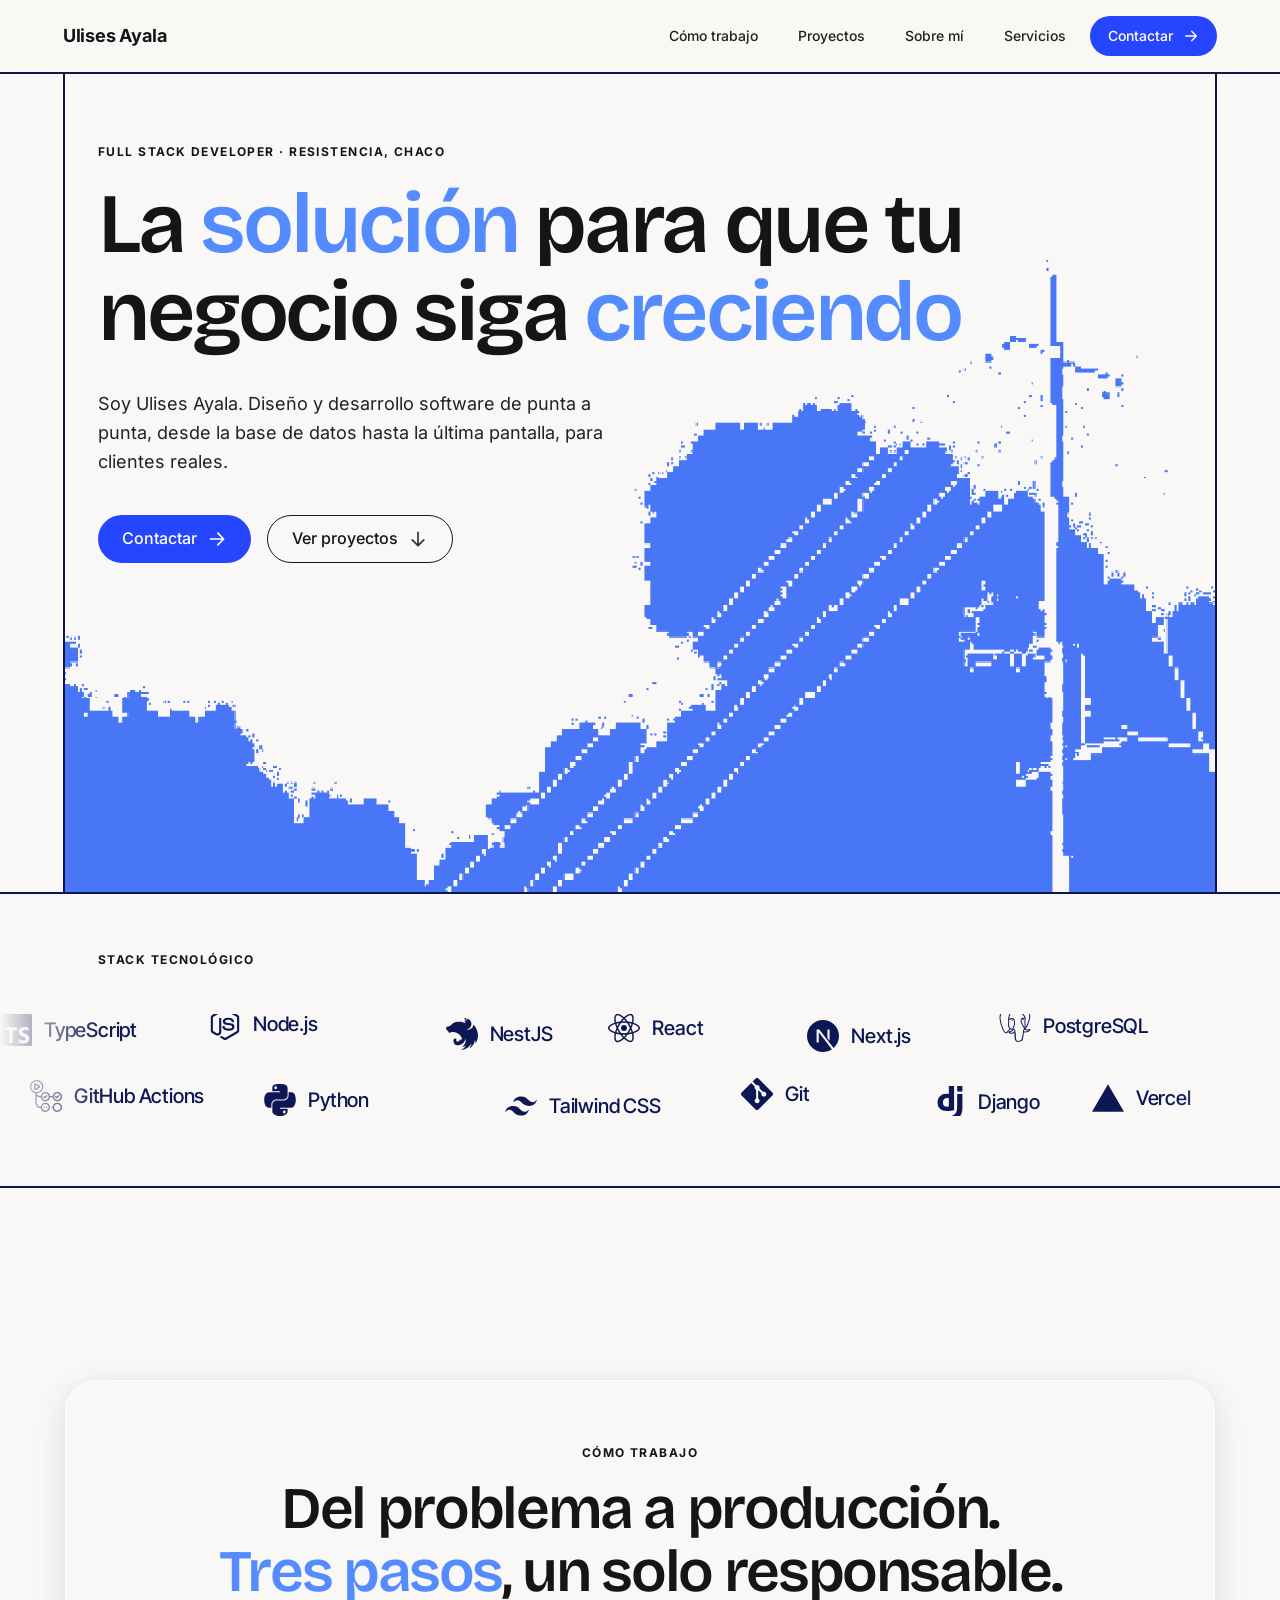
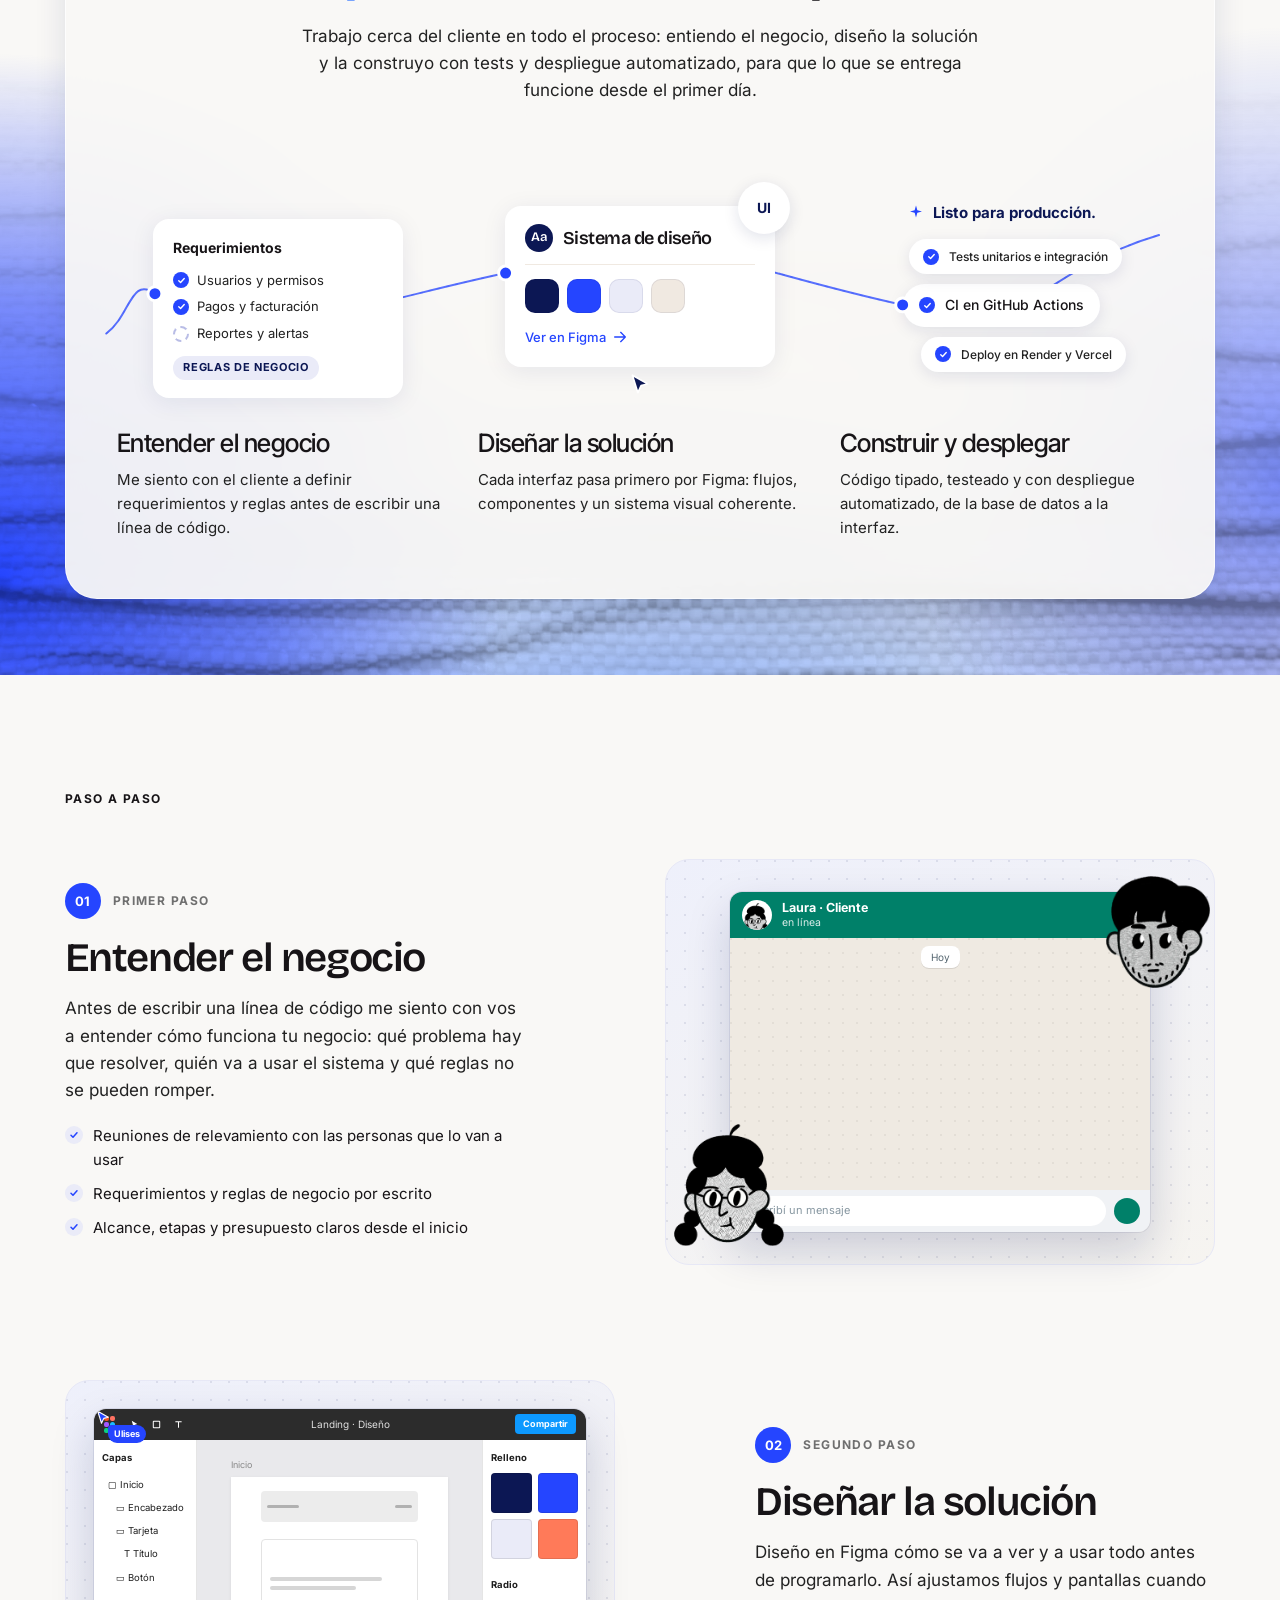
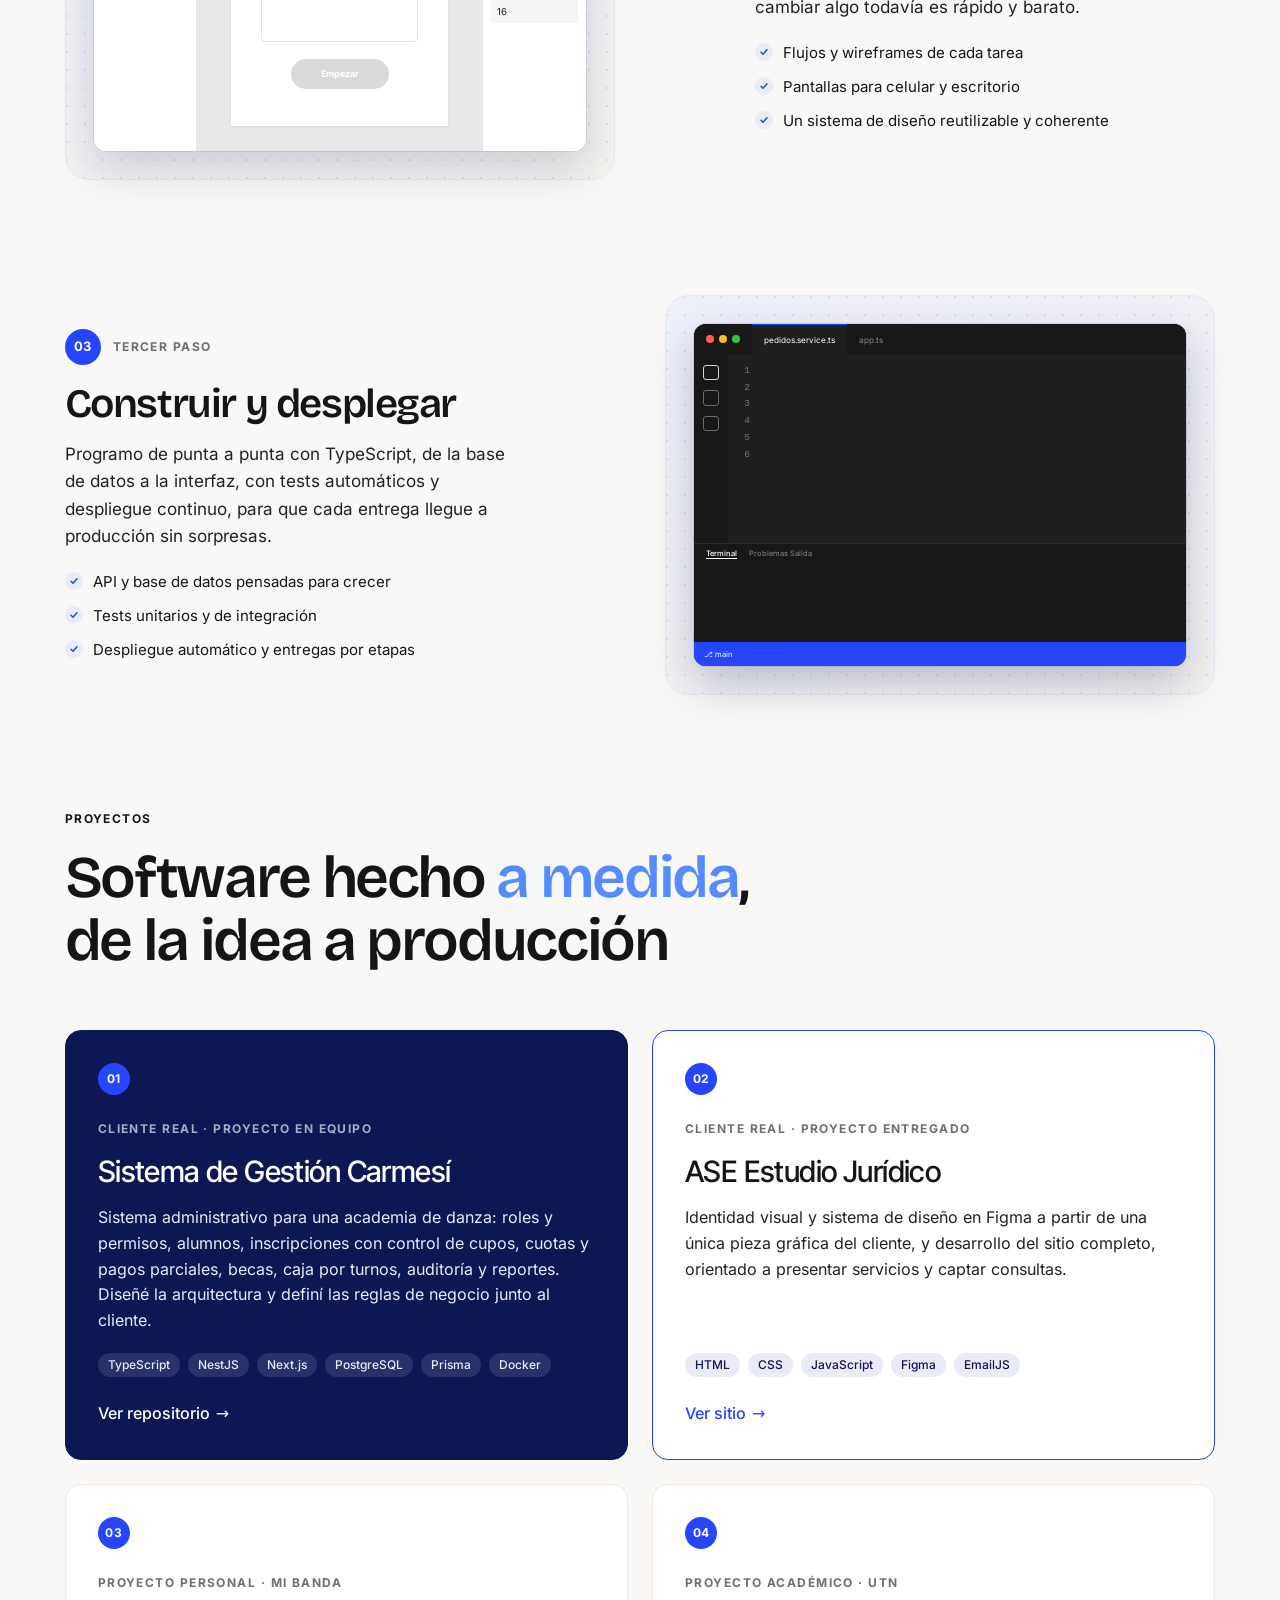
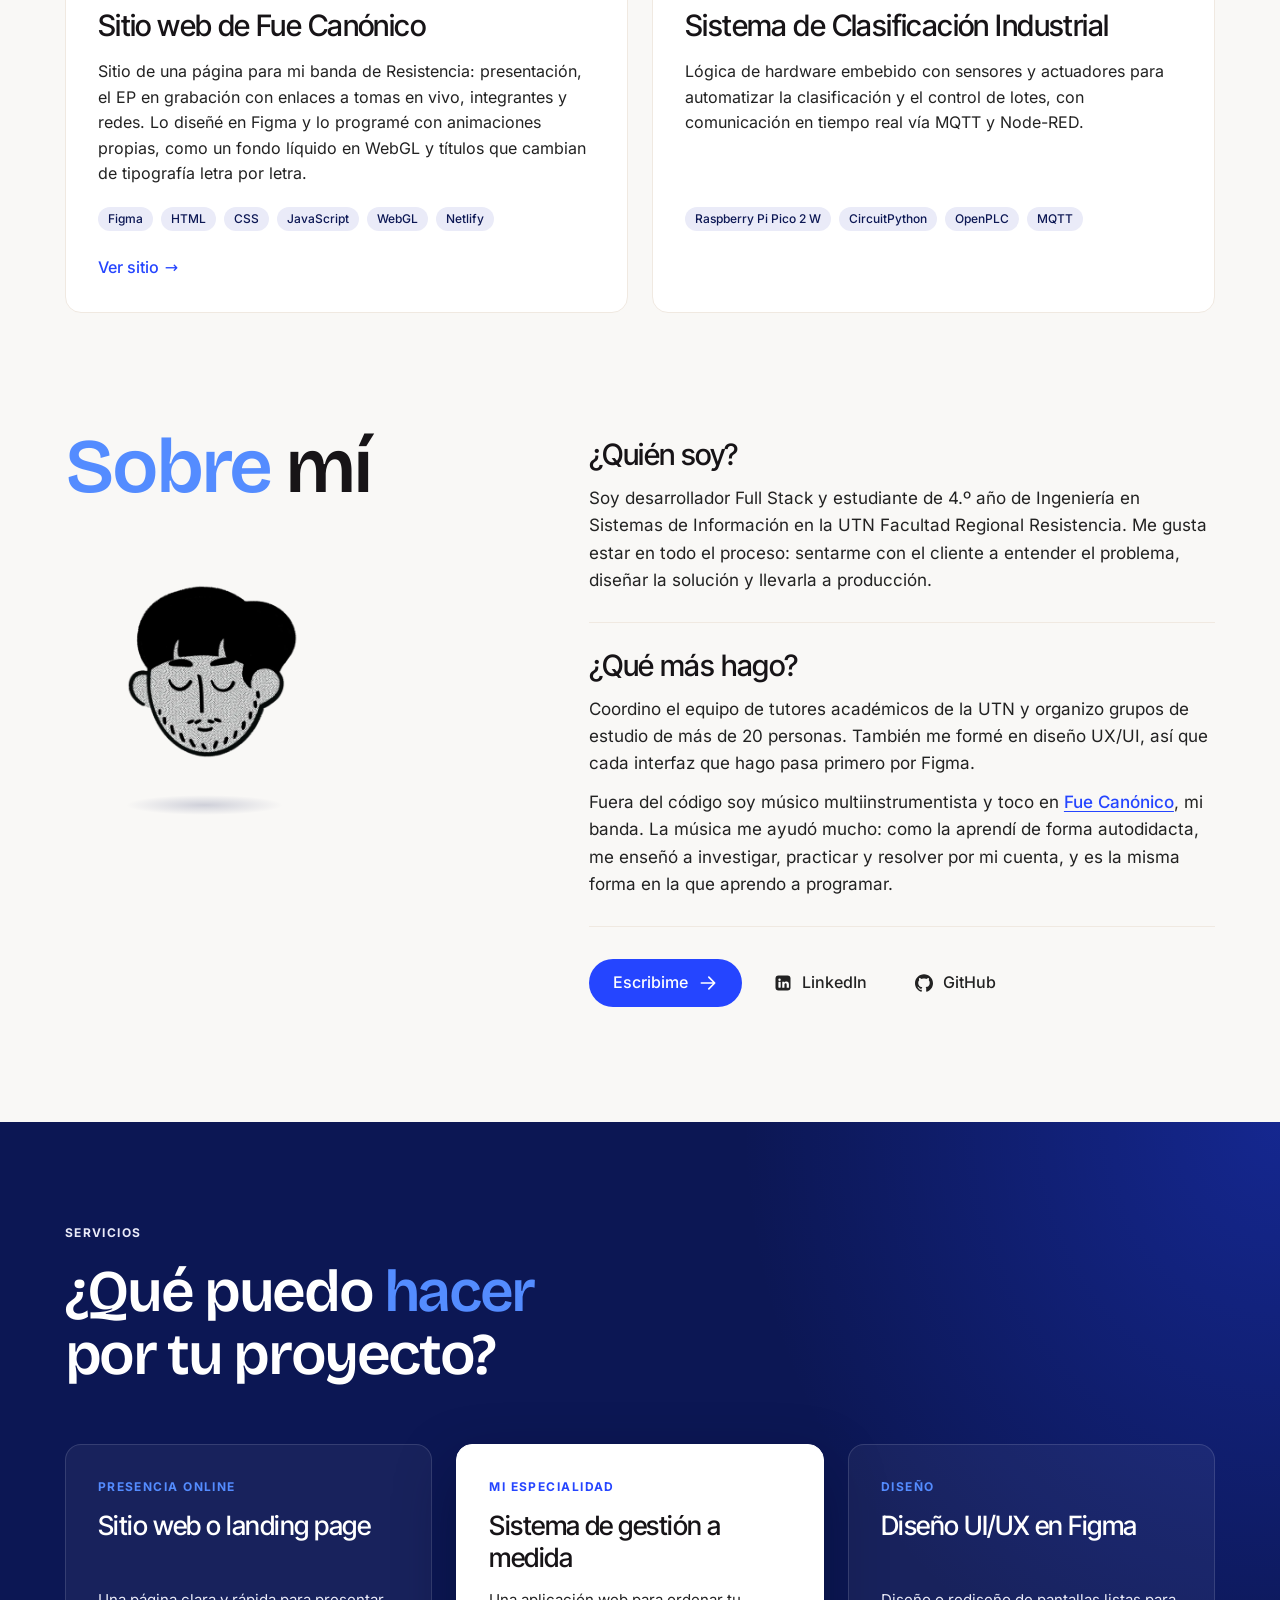
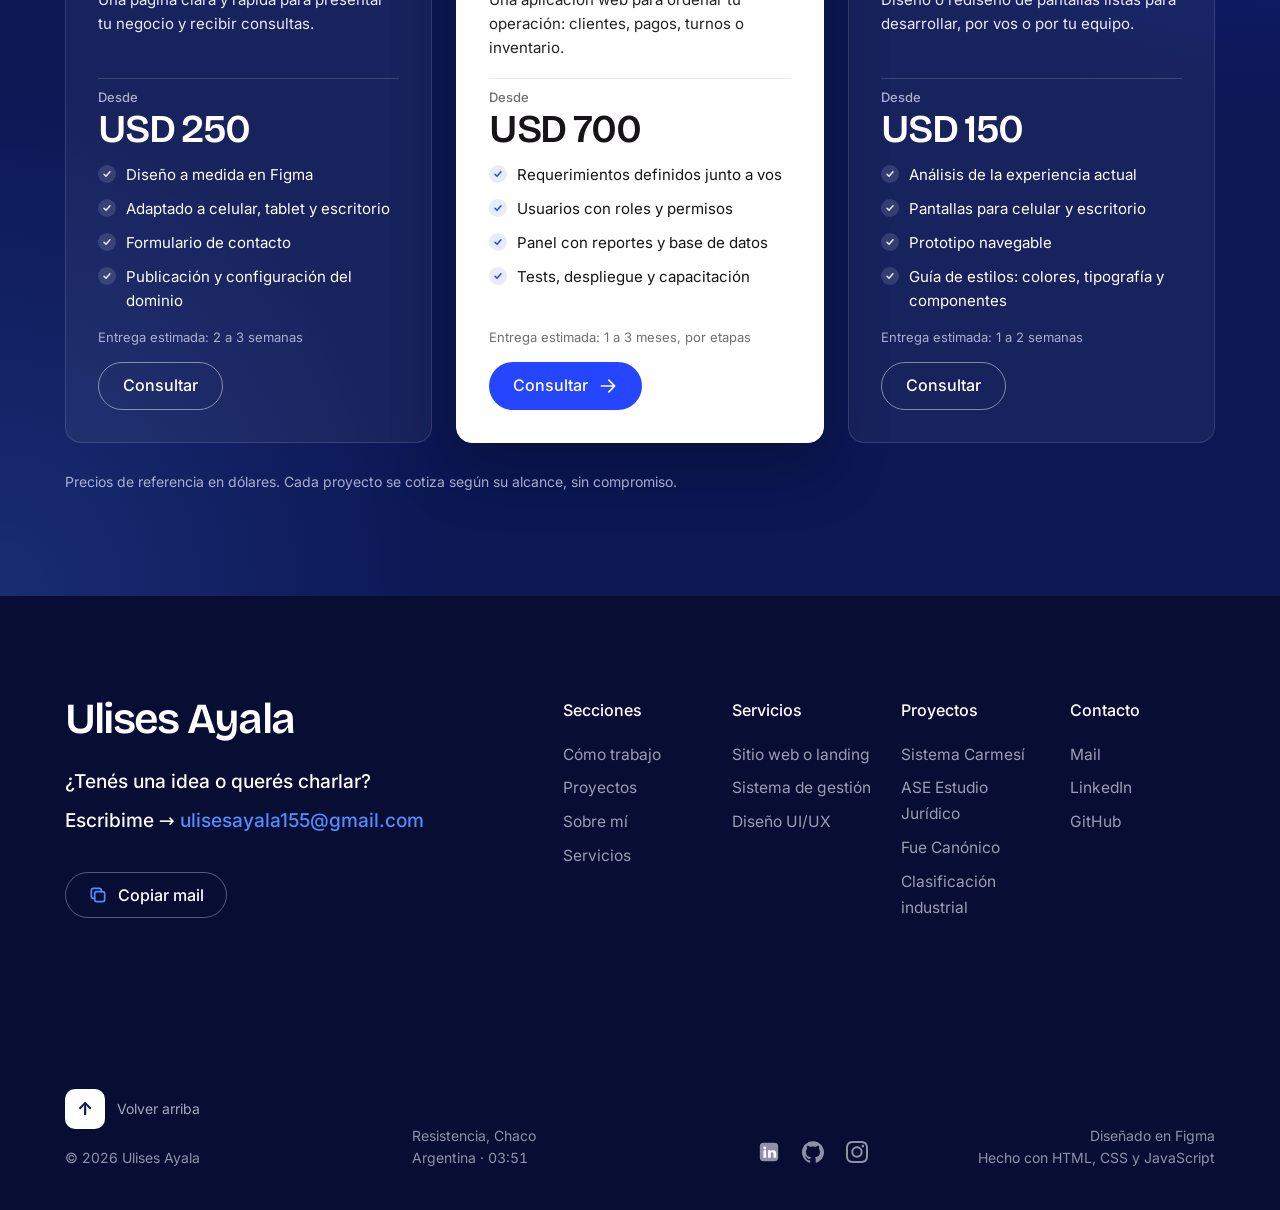
==== commit 822a6787: "Ajusta precio del sistema a medida: desde USD 700 Co-Authored-By: Claude Opus 5.5 <noreply@anthropic" ====
--- a/index.html
+++ b/index.html
@@ -495,7 +495,7 @@
           <p class="service__kicker">Mi especialidad</p>
           <h3 class="service__title">Sistema de gestión a medida</h3>
           <p class="service__text">Una aplicación web para ordenar tu operación: clientes, pagos, turnos o inventario.</p>
-          <p class="service__price"><span>Desde</span> USD 1.000</p>
+          <p class="service__price"><span>Desde</span> USD 700</p>
           <ul class="service__list"><li>Requerimientos definidos junto a vos</li><li>Usuarios con roles y permisos</li><li>Panel con reportes y base de datos</li><li>Tests, despliegue y capacitación</li></ul>
           <p class="service__time">Entrega estimada: 1 a 3 meses, por etapas</p>
           <a class="btn btn--primary service__cta" href="https://wa.me/5493704302195?text=Hola%20Ulises%2C%20te%20escribo%20desde%20tu%20portfolio.%20Me%20interesa%20un%20sistema%20de%20gesti%C3%B3n." target="_blank" rel="noopener" aria-label="Consultar por WhatsApp: sistema de gestión">Consultar <img class="btn__icon" src="assets/icons/arrow-right.svg" width="24" height="24" alt=""></a>
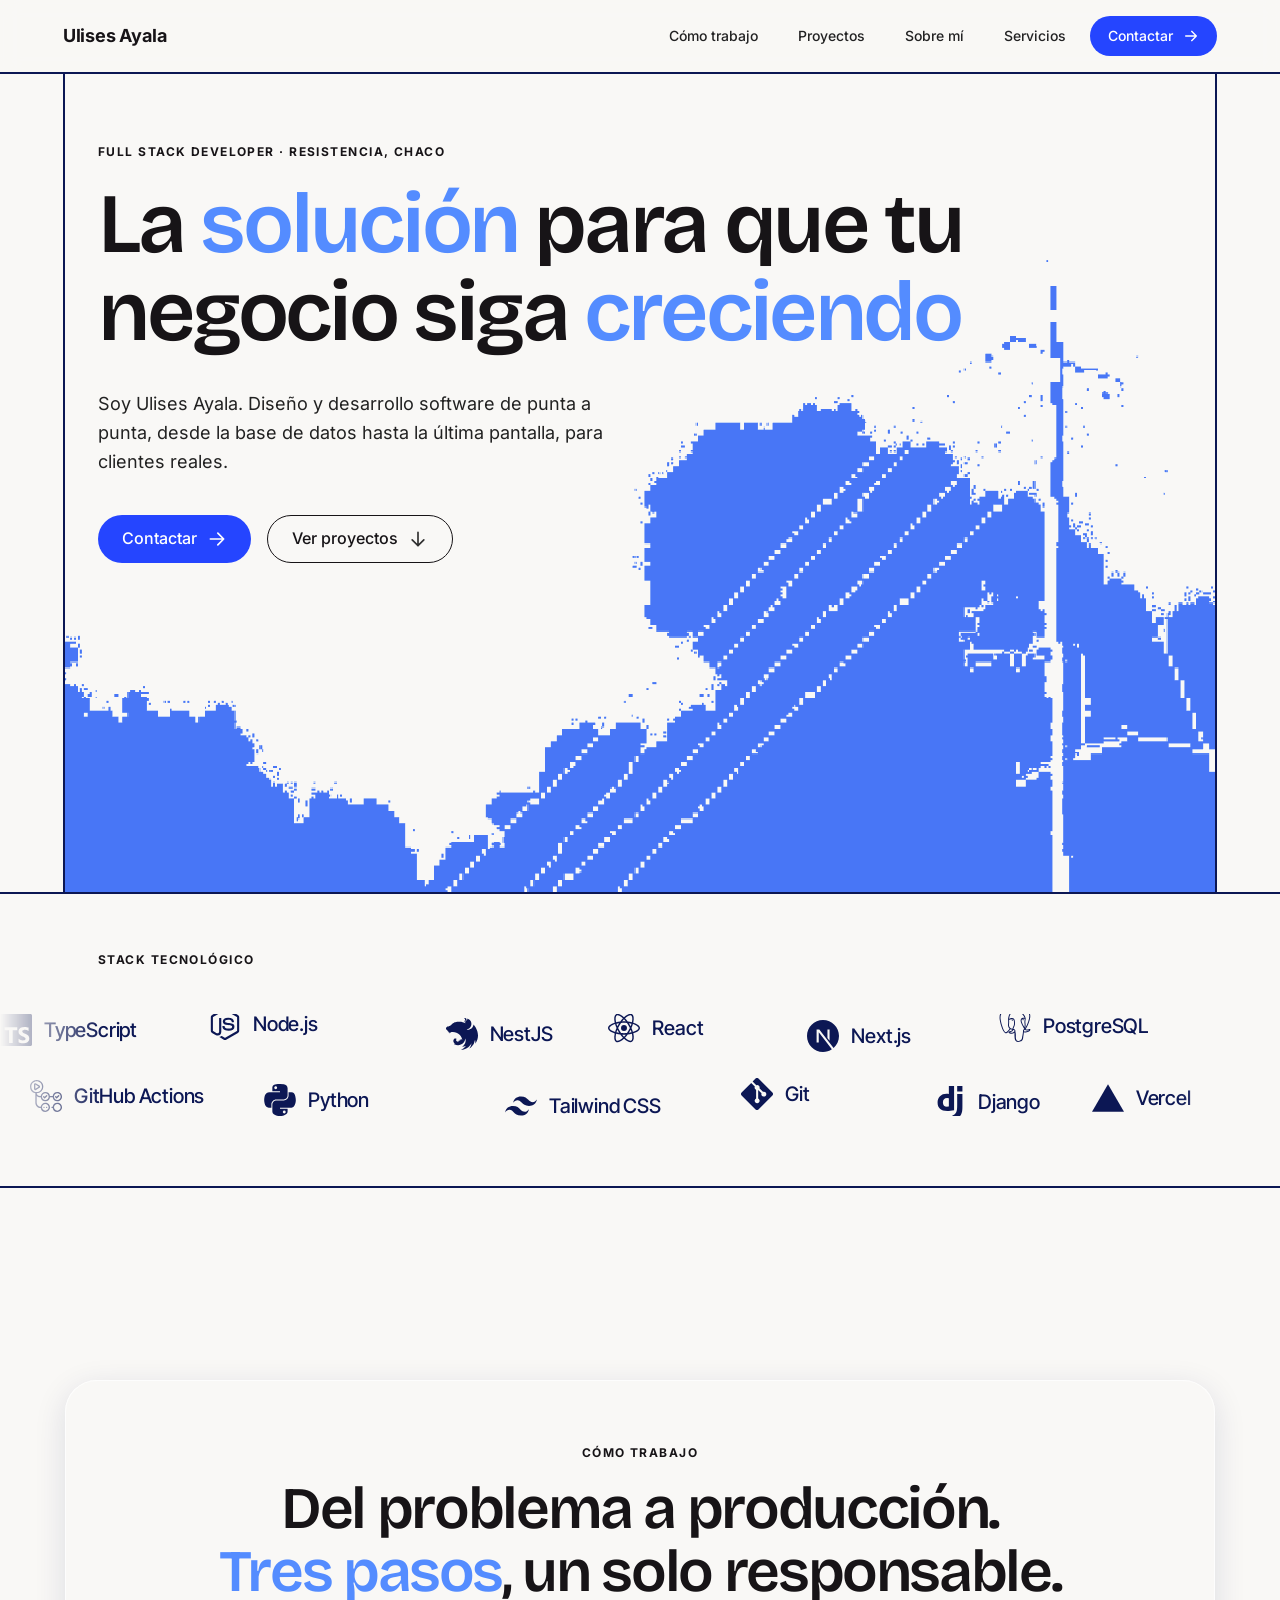
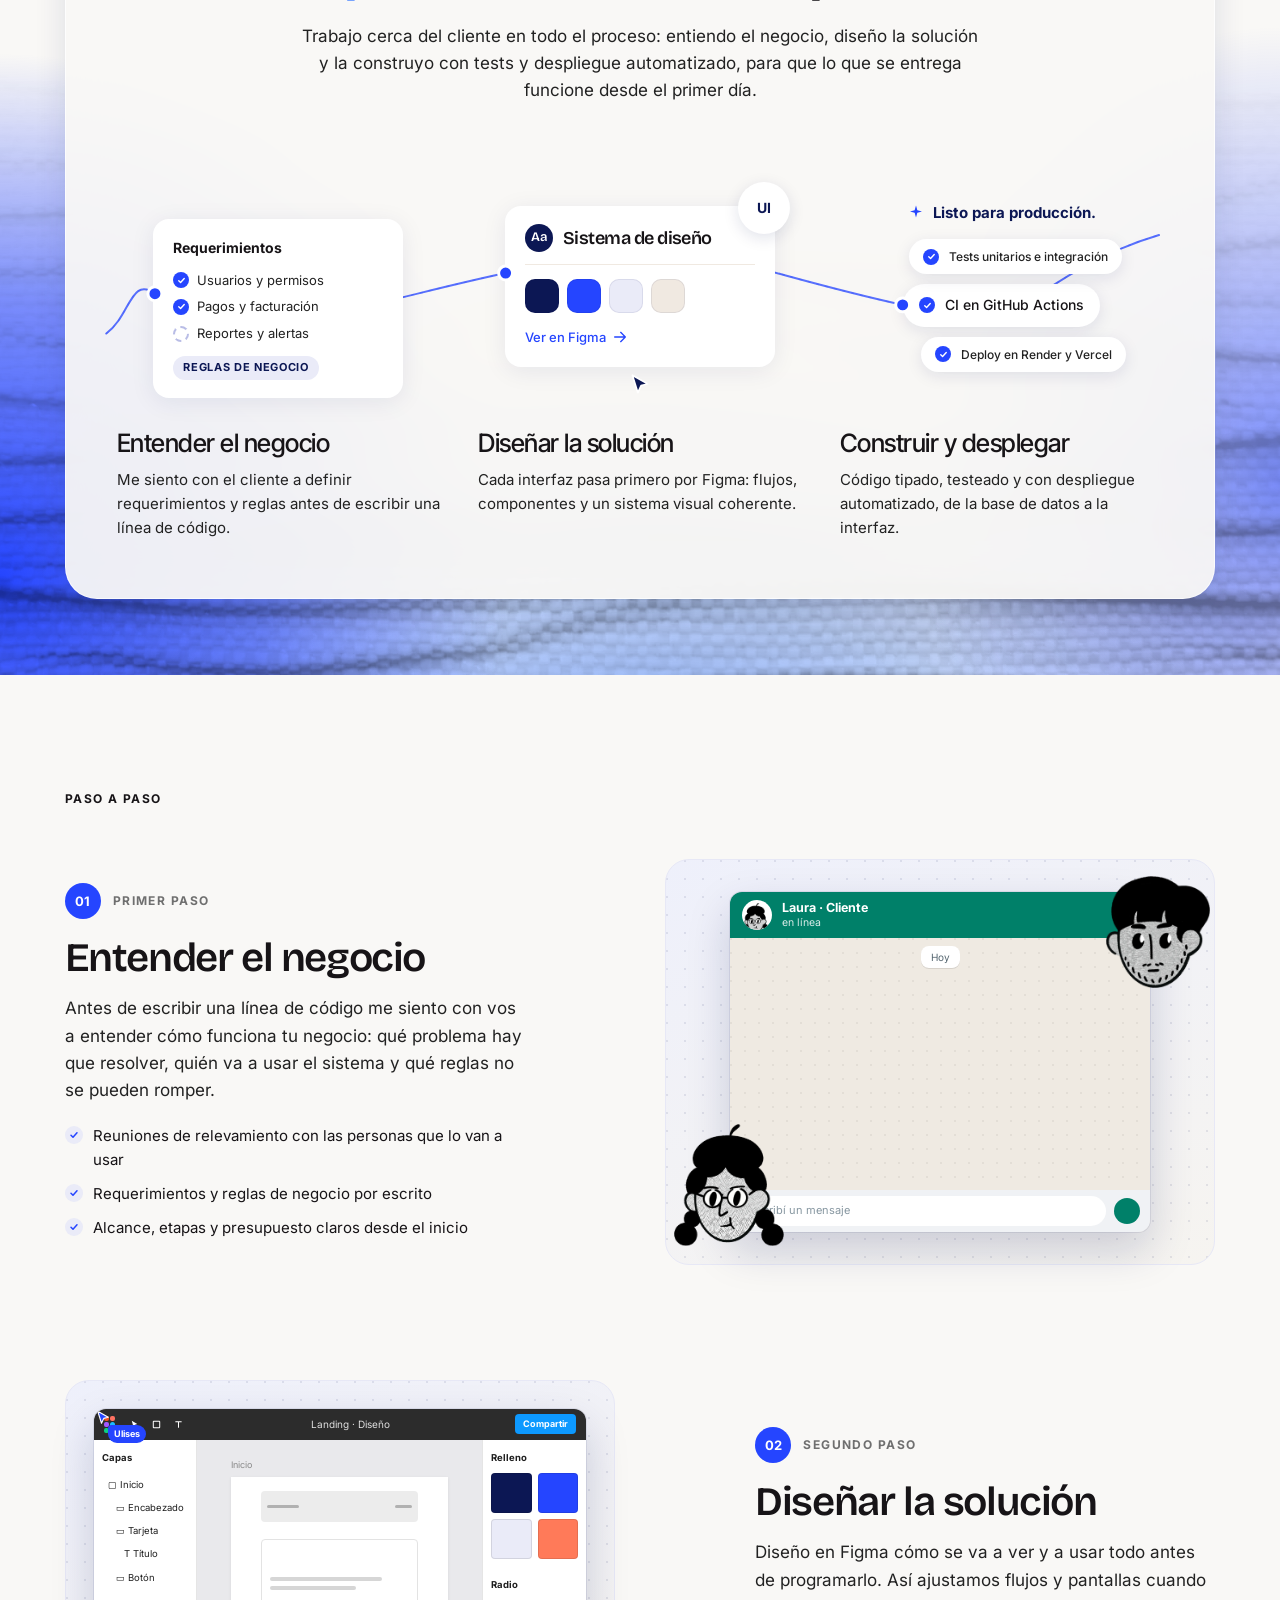
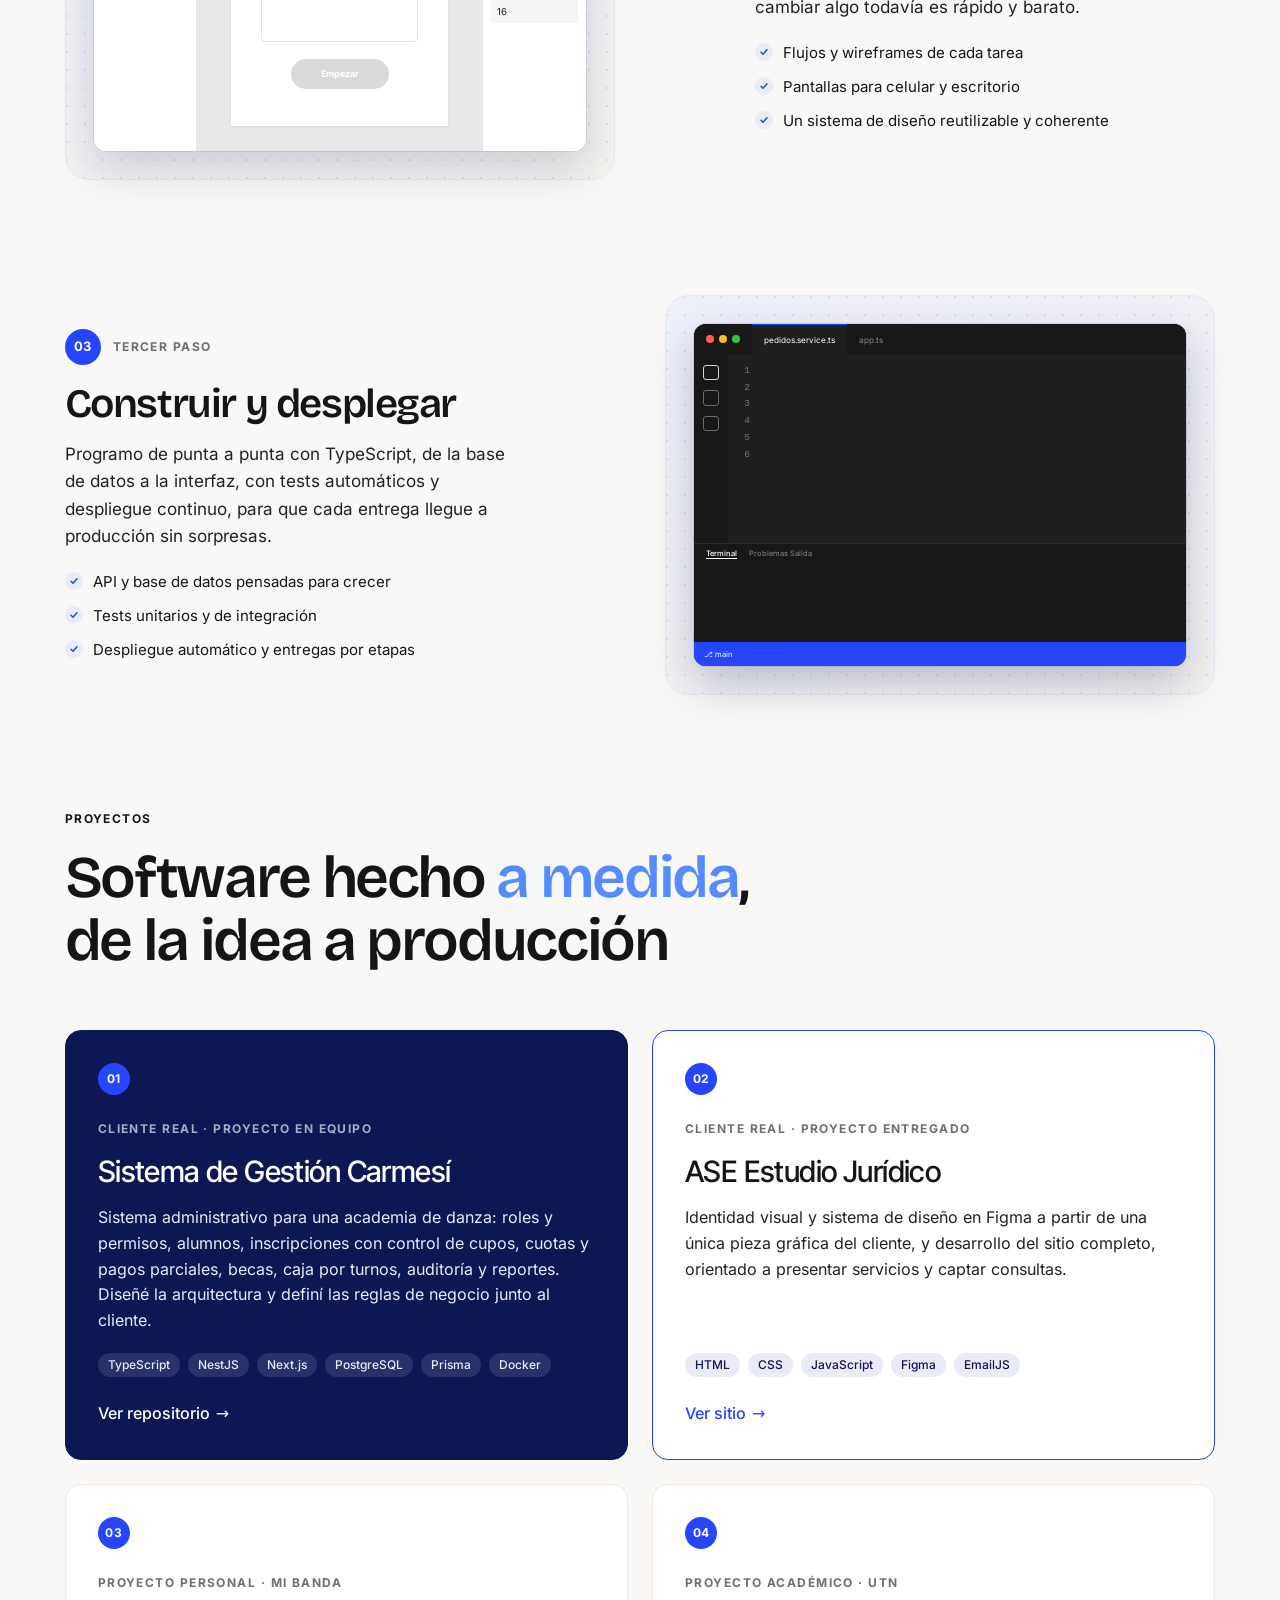
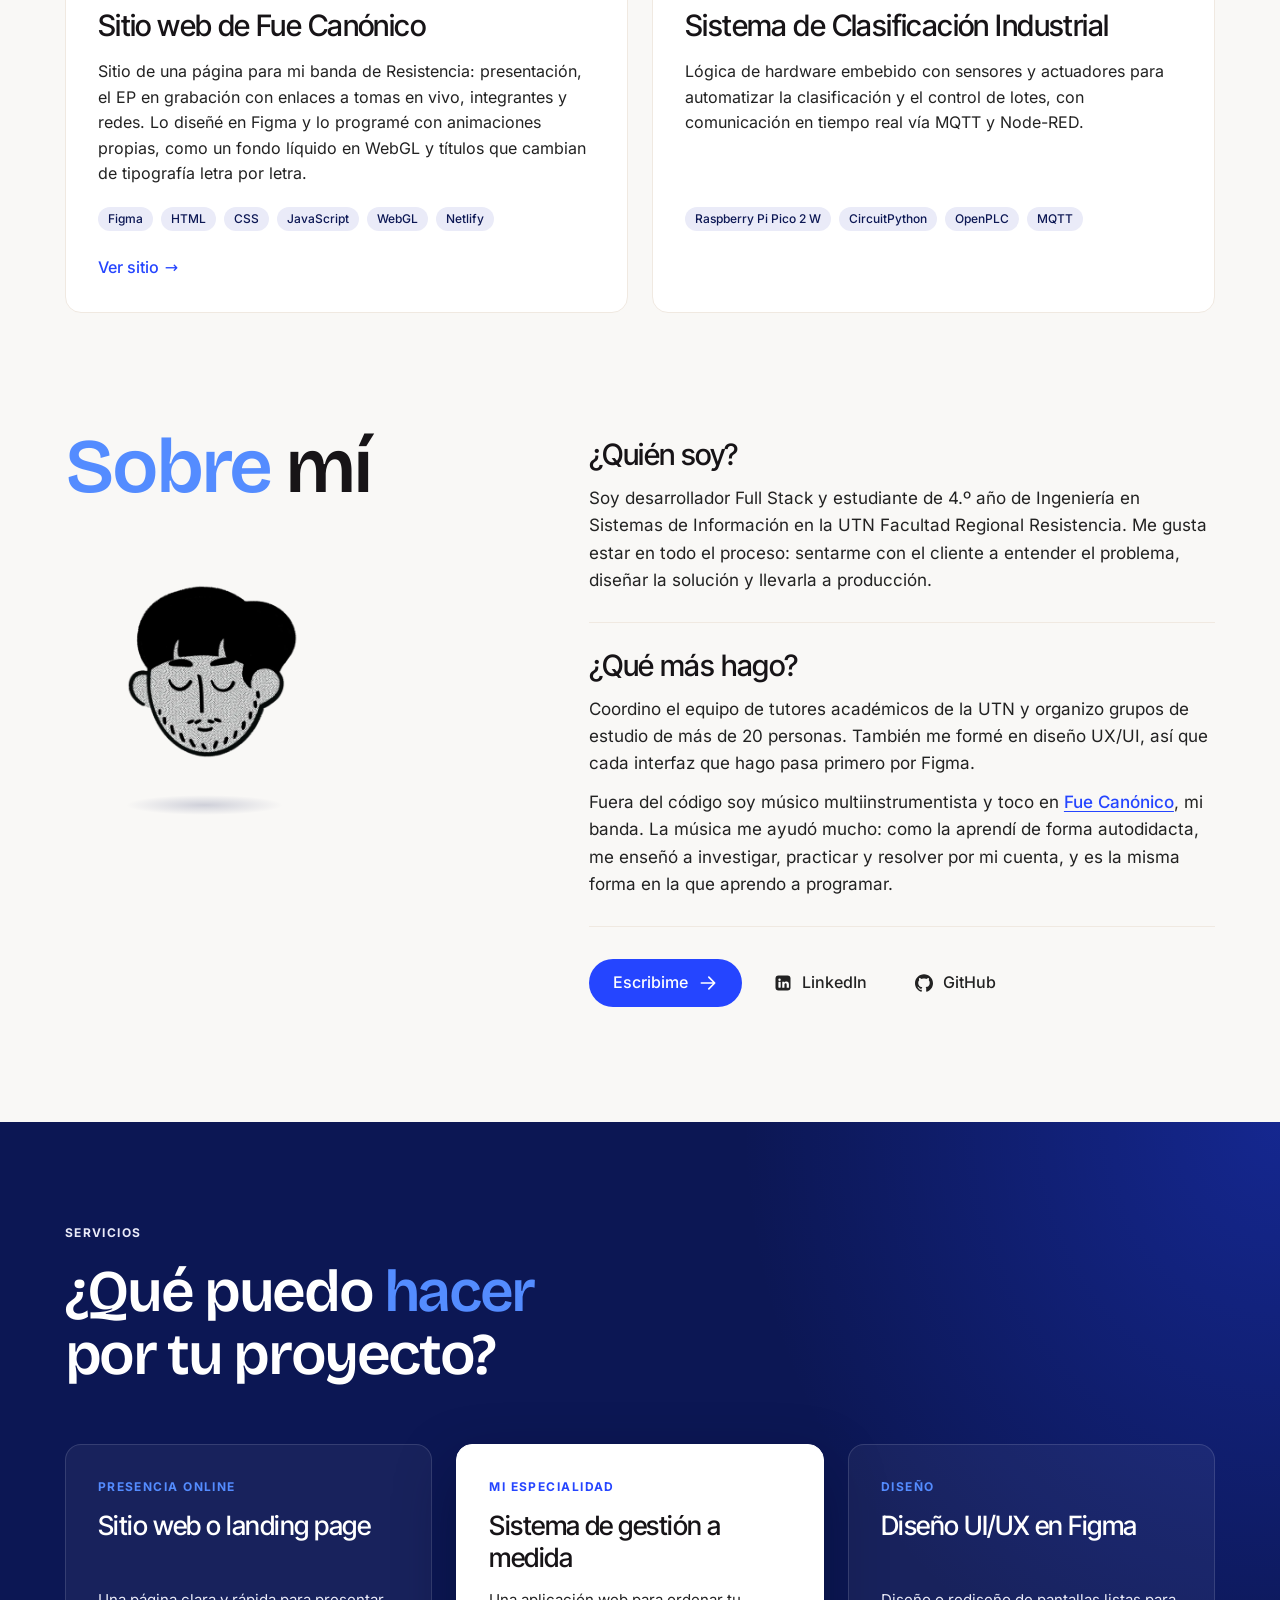
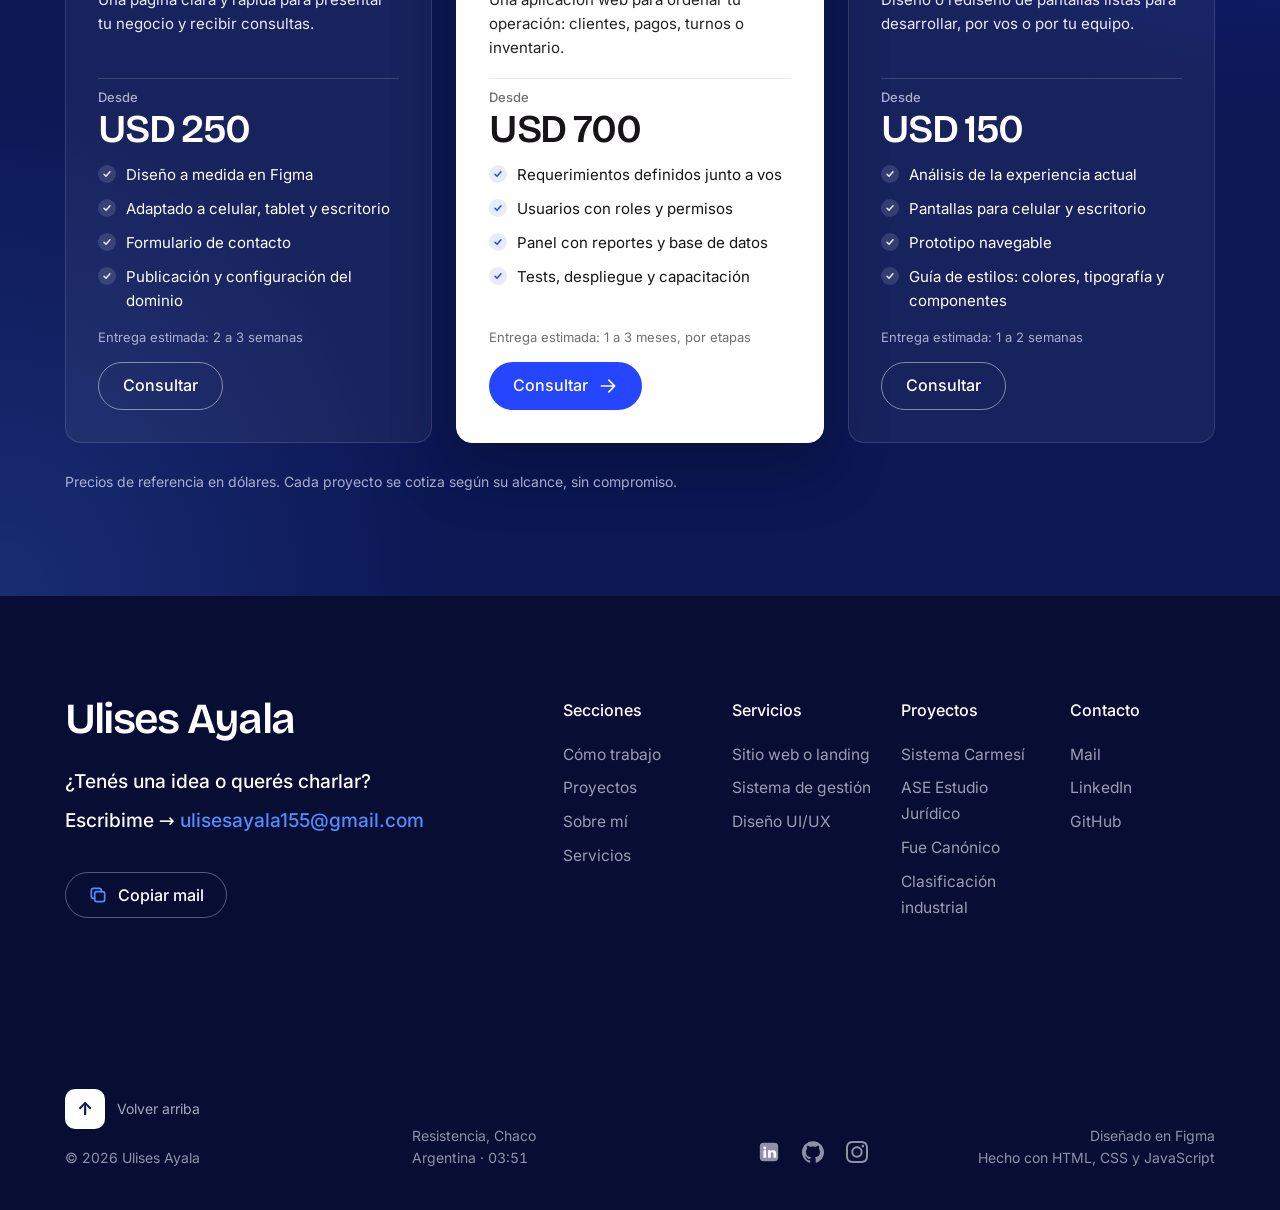
==== commit 31ea7a1e: "Servicios como galería deslizable en el celu" ====
--- a/index.html
+++ b/index.html
@@ -10,7 +10,7 @@
   <link rel="preload" href="assets/fonts/bricolage-grotesque-latin-600-normal.woff2" as="font" type="font/woff2" crossorigin>
   <meta http-equiv="Cache-Control" content="no-cache, no-store, must-revalidate">
   <link rel="stylesheet" href="js/vendor/lenis.css">
-  <link rel="stylesheet" href="css/styles.css?v=2026-11-20-7">
+  <link rel="stylesheet" href="css/styles.css?v=2026-11-24-1">
 </head>
 <body>
   <!-- Logos (Simple Icons, CC0) -->
@@ -511,6 +511,11 @@
           <a class="btn btn--outline service__cta" href="https://wa.me/5493704302195?text=Hola%20Ulises%2C%20te%20escribo%20desde%20tu%20portfolio.%20Me%20interesa%20un%20dise%C3%B1o%20UI/UX." target="_blank" rel="noopener" aria-label="Consultar por WhatsApp: diseño UI/UX">Consultar</a>
         </li>
       </ul>
+      <div class="services__dots" role="group" aria-label="Elegir servicio">
+        <button type="button" class="services__dot" aria-label="Ver sitio web o landing page"></button>
+        <button type="button" class="services__dot" aria-label="Ver sistema de gestión a medida"></button>
+        <button type="button" class="services__dot" aria-label="Ver diseño UI/UX"></button>
+      </div>
       <p class="services__note">Precios de referencia en dólares. Cada proyecto se cotiza según su alcance, sin compromiso.</p>
     </section>
   </main>
@@ -558,6 +563,6 @@
     </div>
   </footer>
   <script src="js/vendor/lenis.min.js" defer></script>
-  <script src="js/main.js?v=2026-11-20-7" defer></script>
+  <script src="js/main.js?v=2026-11-24-1" defer></script>
 </body>
 </html>
--- a/css/styles.css
+++ b/css/styles.css
@@ -949,6 +949,7 @@
   background-color: var(--color-lavender-mist);
   background-image: url("data:image/svg+xml,%3Csvg xmlns='http://www.w3.org/2000/svg' viewBox='0 0 24 24'%3E%3Cpath d='M6 12.5l4 4 8-9' fill='none' stroke='%232545ff' stroke-width='3' stroke-linecap='round' stroke-linejoin='round'/%3E%3C/svg%3E");
 }
+.services__dots { display: none; }
 .services__note { margin-top: 28px; font-size: 14px; color: rgba(234, 235, 248, .7); }
 
 /* ---------- Sobre mí ---------- */
@@ -1055,7 +1056,31 @@
   .flow__item:nth-child(even) .flow__visual { order: 0; }
   .flow__body, .flow__item:nth-child(even) .flow__body { max-width: none; justify-self: stretch; }
   .flow__visual { min-height: 340px; padding: 24px; overflow: hidden; }
-  .services__grid { grid-template-columns: 1fr; max-width: 520px; }
+  /* Servicios en el celu: galería que se desliza de costado, una tarjeta por vez */
+  .services__grid {
+    --bleed: calc(var(--gutter) + var(--line));
+    grid-template-columns: none; grid-template-rows: repeat(7, auto);
+    grid-auto-flow: column; grid-auto-columns: min(82vw, 380px); gap: 0 14px;
+    margin-inline: calc(var(--bleed) * -1); padding: 8px var(--bleed) 36px;
+    margin-bottom: -28px; /* lugar para la sombra de la tarjeta blanca */
+    overflow-x: auto; overscroll-behavior-x: contain;
+    scroll-snap-type: x mandatory; scroll-padding-inline: var(--bleed);
+    scrollbar-width: none; -webkit-overflow-scrolling: touch;
+  }
+  .services__grid::-webkit-scrollbar { display: none; }
+  .service { scroll-snap-align: start; padding: 28px 24px; }
+  .service--featured { box-shadow: 0 16px 36px rgba(4, 10, 40, .45); }
+  .services__dots { display: flex; justify-content: center; gap: 4px; margin-top: 8px; }
+  .services__dot {
+    position: relative; width: 32px; height: 32px; padding: 0; border: 0; background: none; cursor: pointer;
+  }
+  .services__dot::before { /* el punto visible; el botón es más grande para el dedo */
+    content: ""; position: absolute; top: 50%; left: 50%; width: 8px; height: 8px; border-radius: 99px;
+    transform: translate(-50%, -50%); background: rgba(234, 235, 248, .35);
+    transition: width .3s ease, background-color .3s ease;
+  }
+  .services__dot[aria-current="true"]::before { width: 24px; background: var(--color-paper-white); }
+  .services__note { text-align: center; }
   .foot__top { grid-template-columns: 1fr; }
   .foot__bottom { grid-template-columns: 1fr 1fr; }
   .process__steps { grid-template-columns: 1fr; max-width: 420px; margin-inline: auto; }
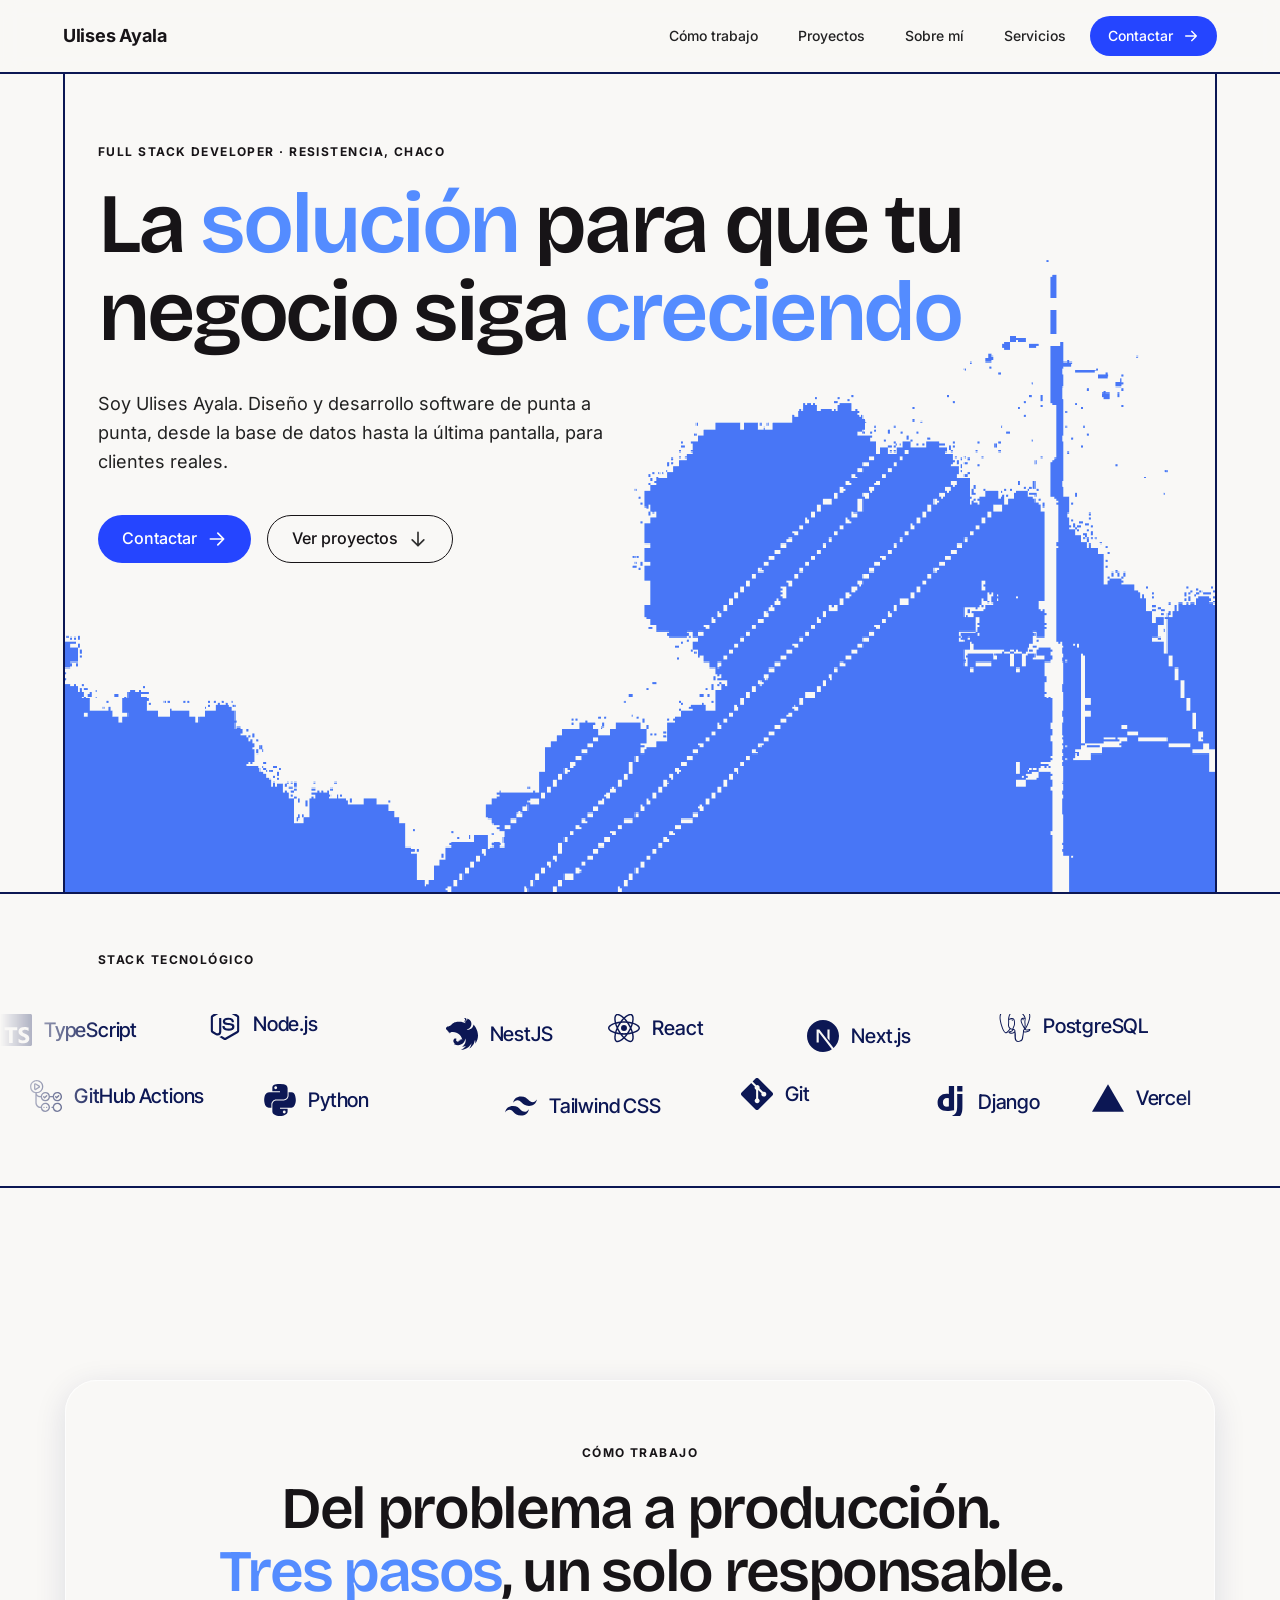
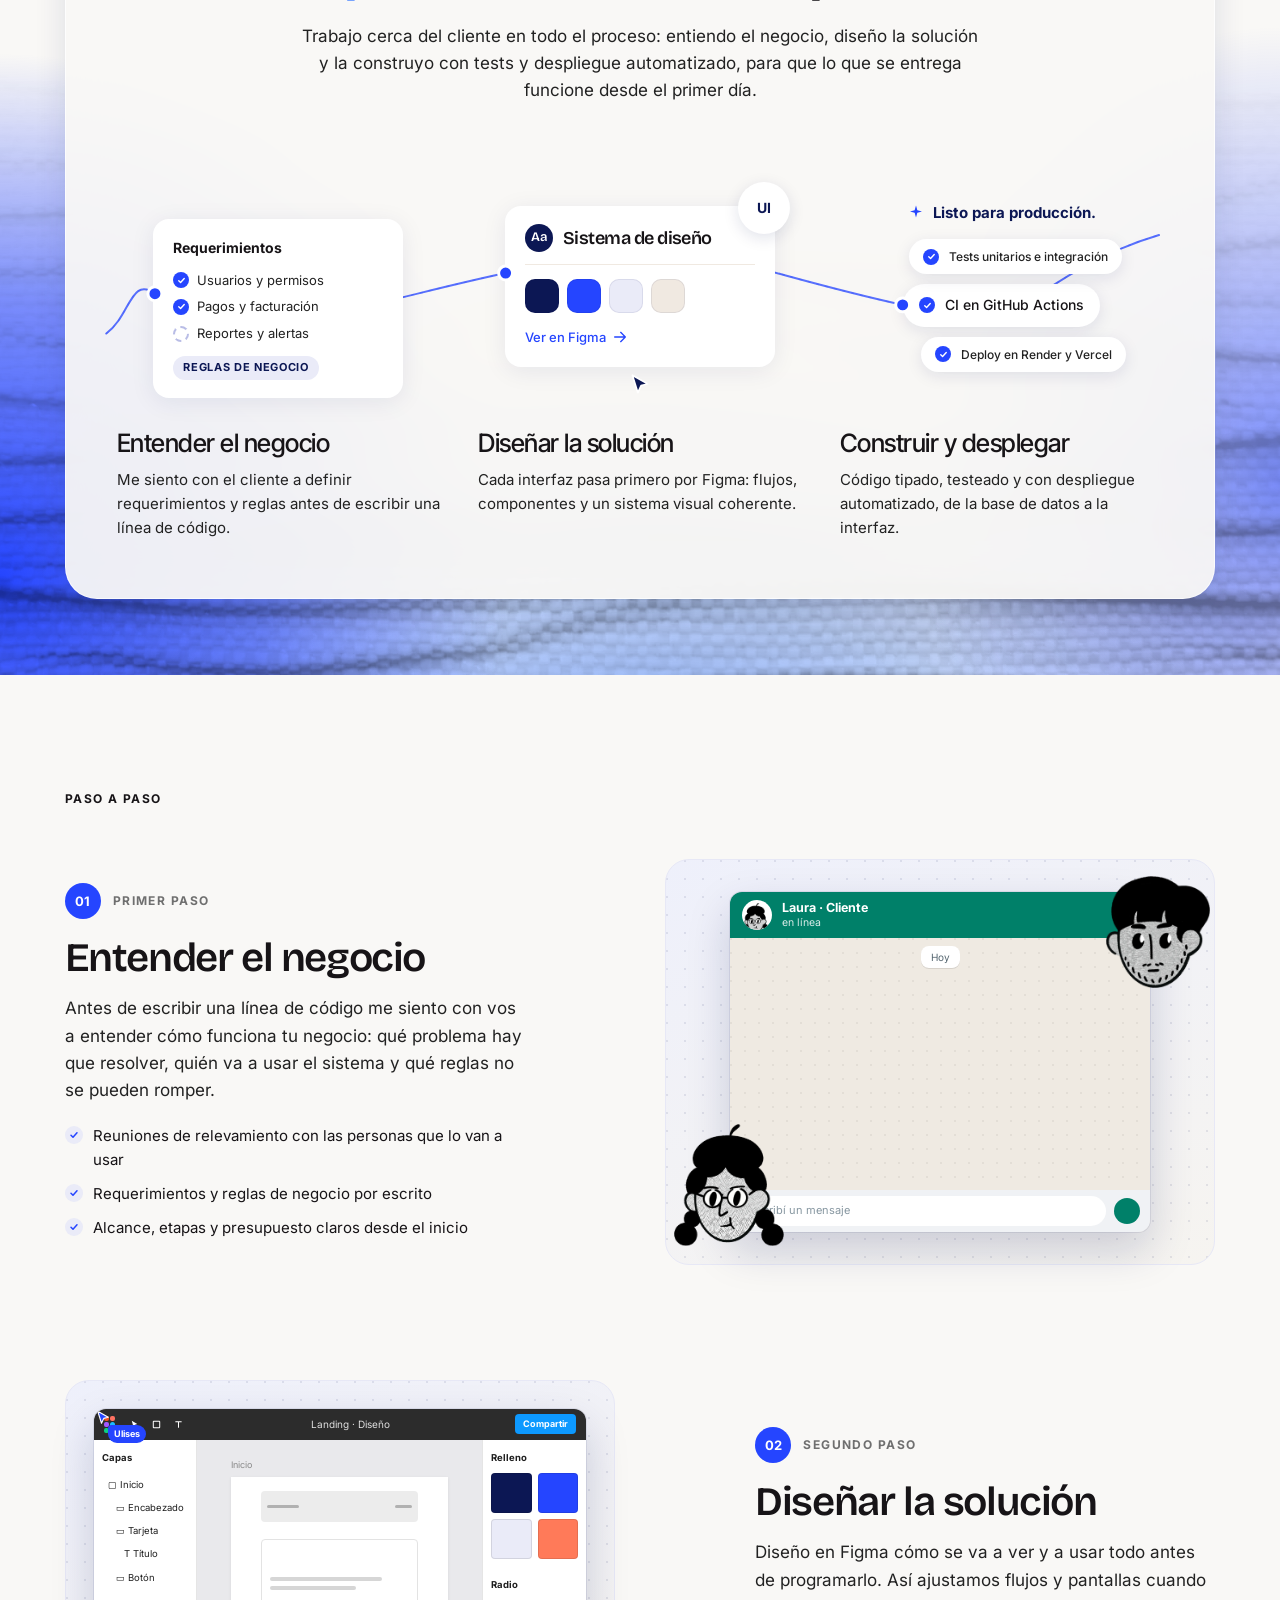
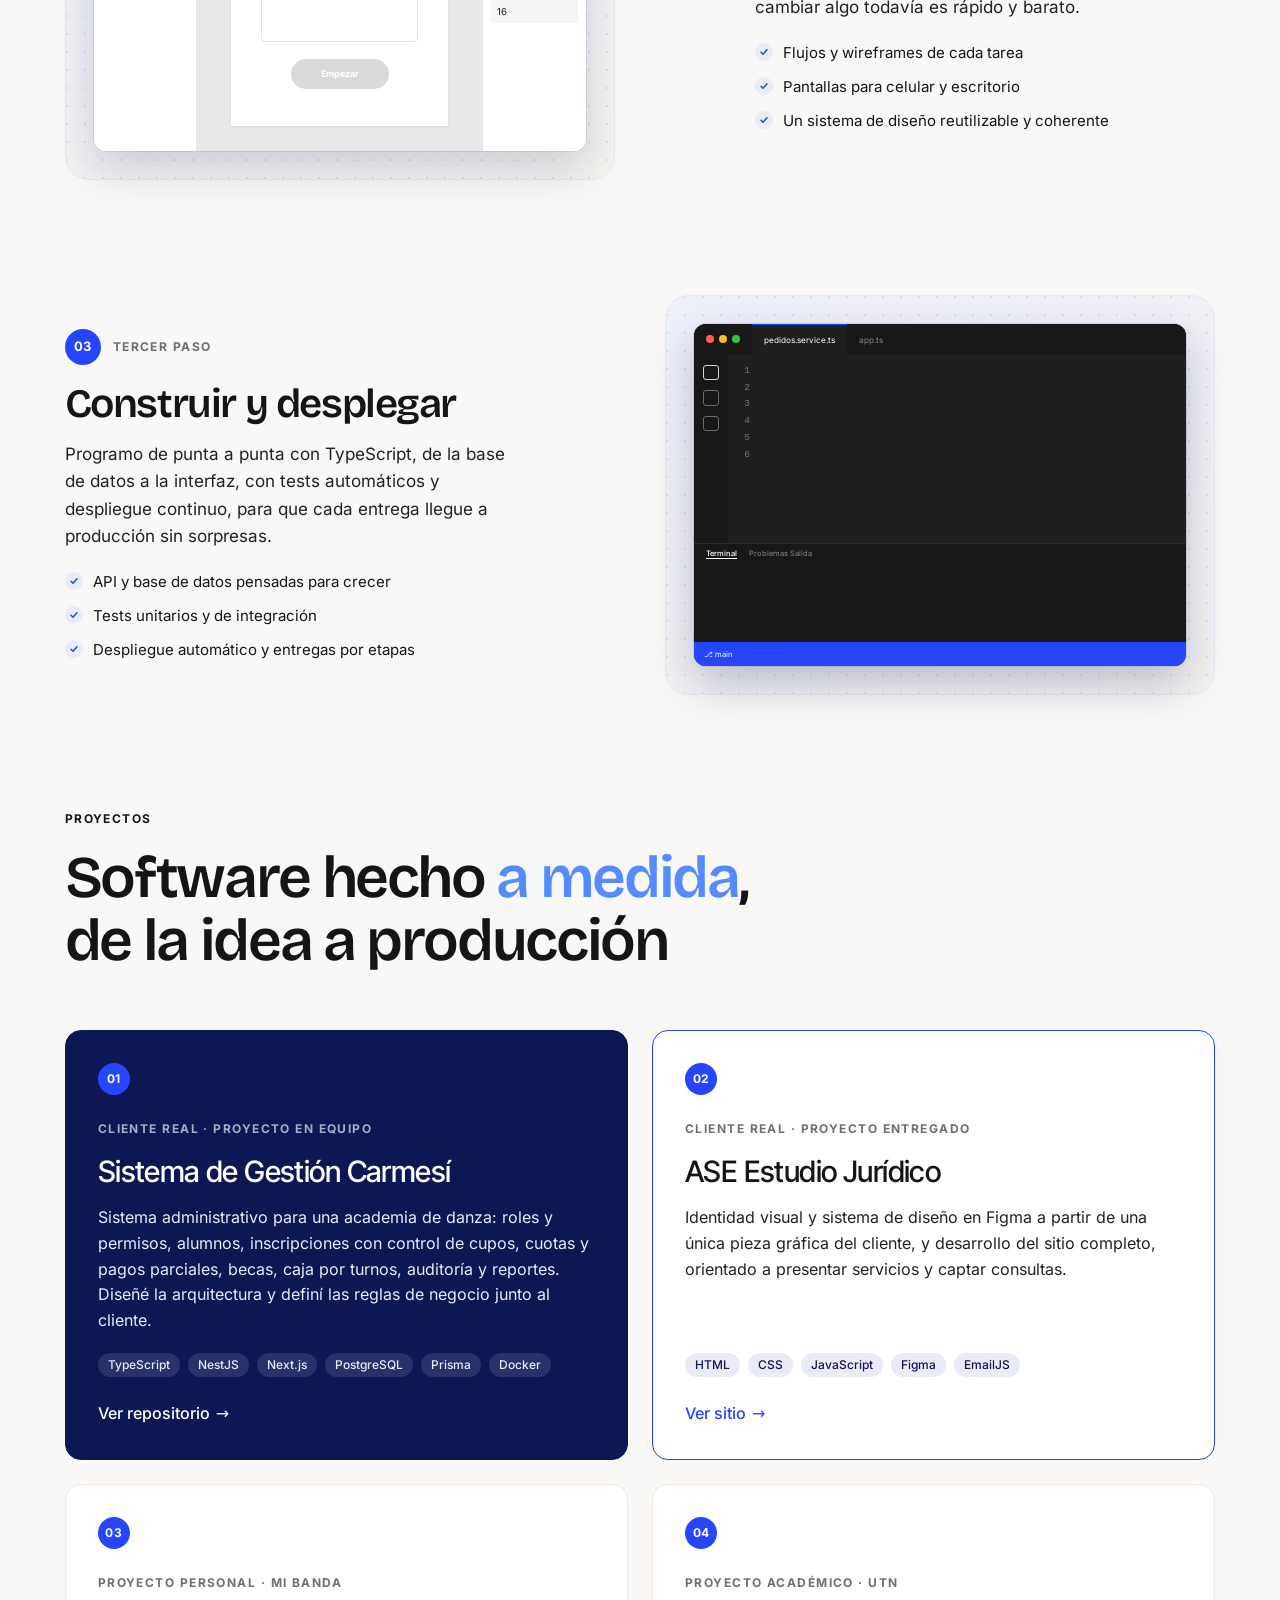
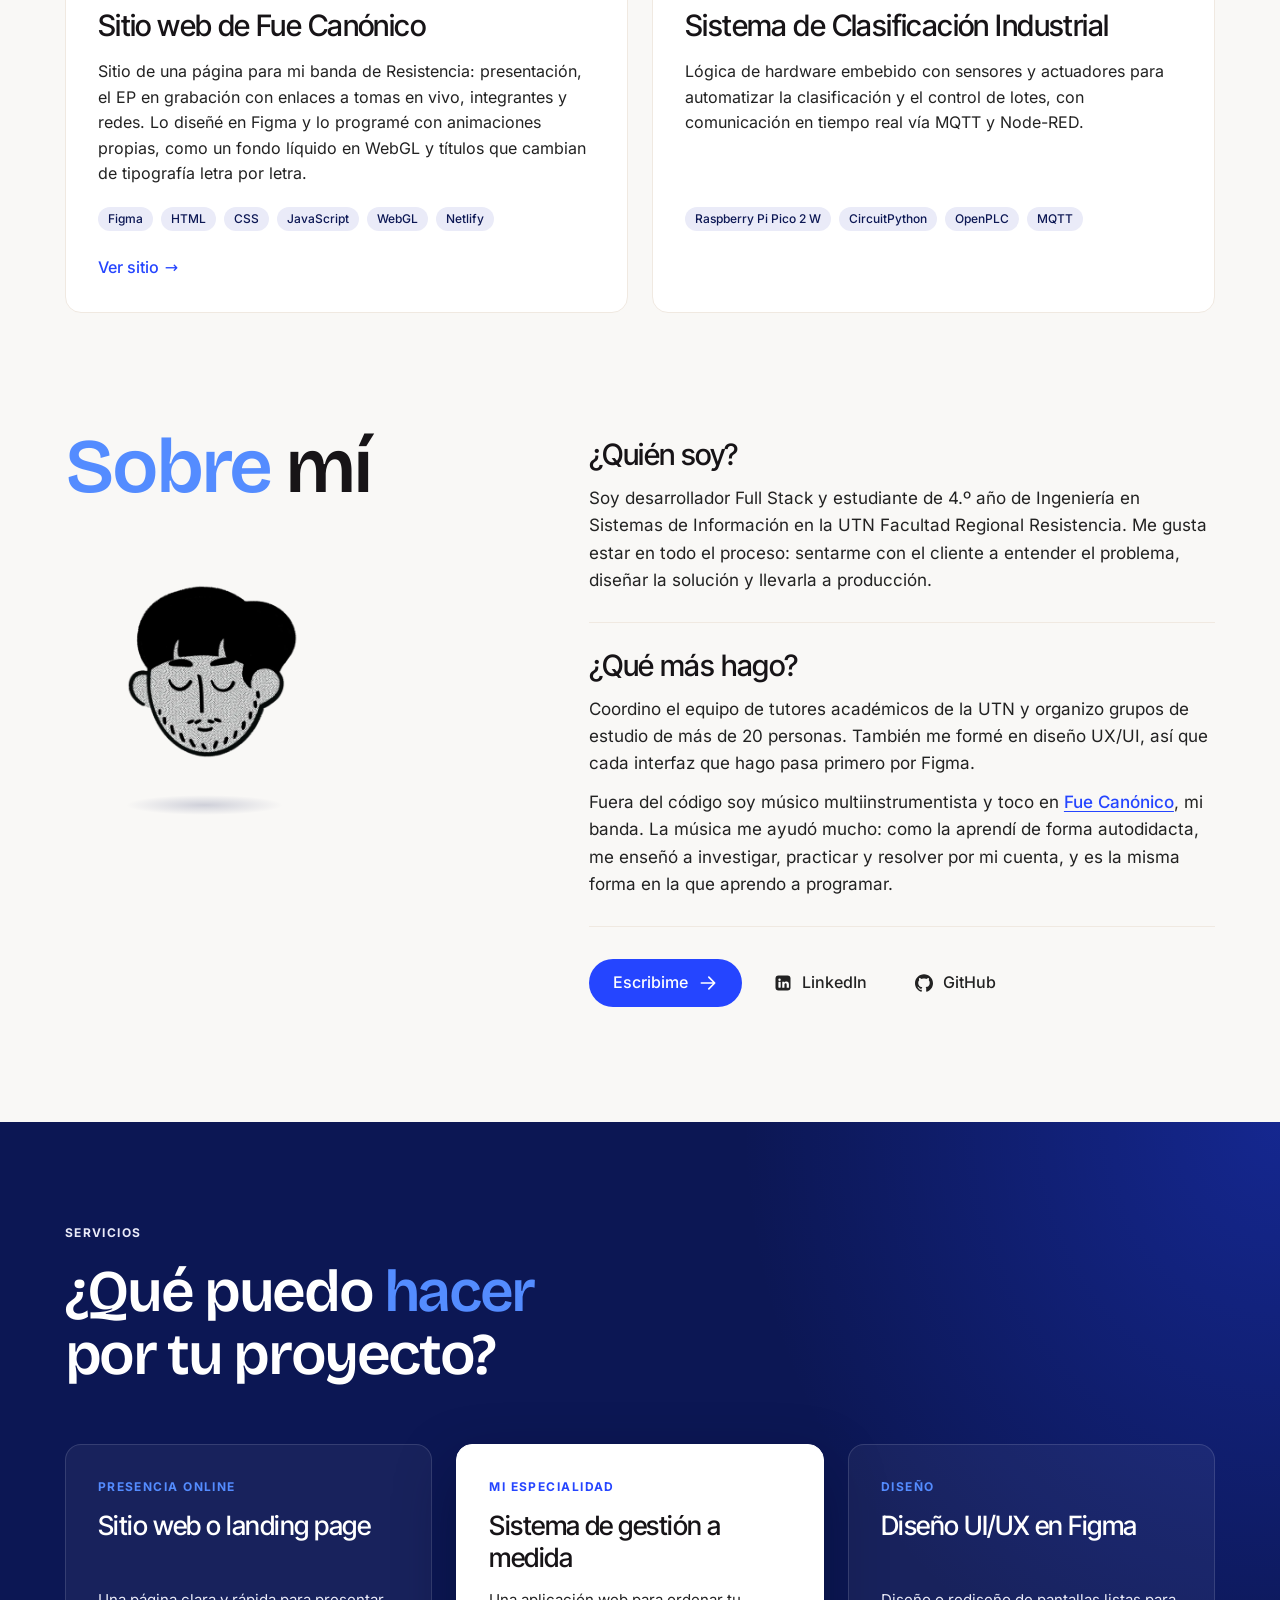
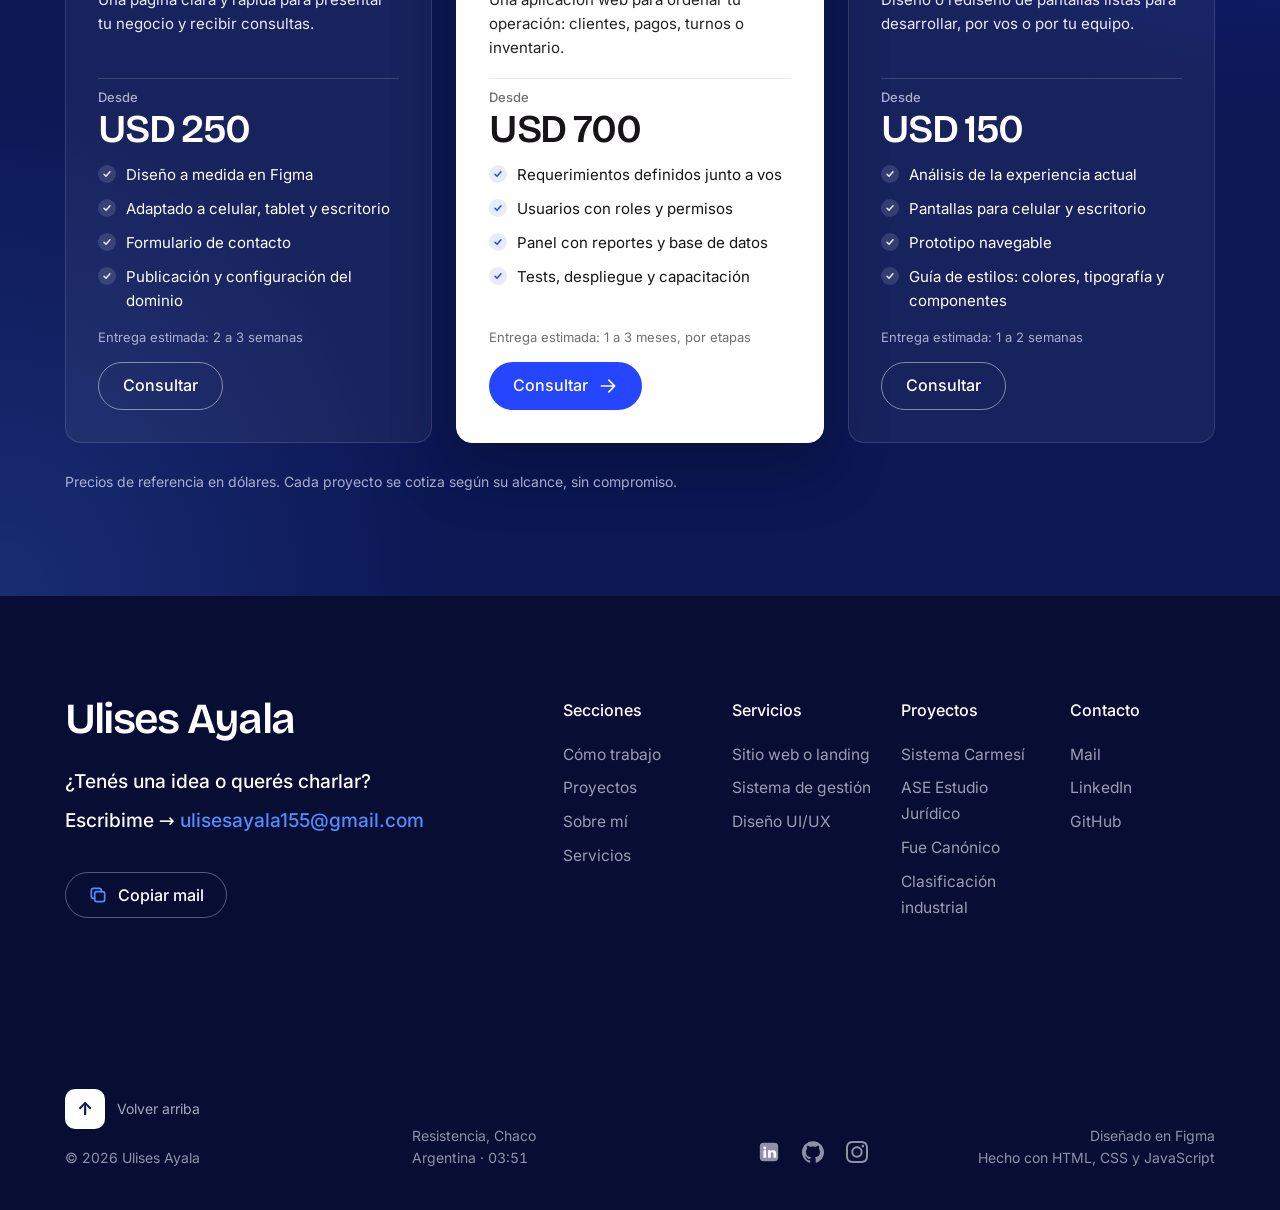
==== commit 3ca7f879: "Celu: servicios en galería y proyectos desplegables" ====
--- a/index.html
+++ b/index.html
@@ -10,7 +10,7 @@
   <link rel="preload" href="assets/fonts/bricolage-grotesque-latin-600-normal.woff2" as="font" type="font/woff2" crossorigin>
   <meta http-equiv="Cache-Control" content="no-cache, no-store, must-revalidate">
   <link rel="stylesheet" href="js/vendor/lenis.css">
-  <link rel="stylesheet" href="css/styles.css?v=2026-11-24-1">
+  <link rel="stylesheet" href="css/styles.css?v=2026-11-24-2">
 </head>
 <body>
   <!-- Logos (Simple Icons, CC0) -->
@@ -391,37 +391,57 @@
       <ol class="projects__grid">
         <li class="card card--ink">
           <span class="badge">01</span>
-          <p class="card__meta">Cliente real · Proyecto en equipo</p>
           <h3 class="card__title">Sistema de Gestión Carmesí</h3>
-          <p class="card__text">Sistema administrativo para una academia de danza: roles y permisos, alumnos, inscripciones con control de cupos, cuotas y pagos parciales, becas, caja por turnos, auditoría y reportes. Diseñé la arquitectura y definí las reglas de negocio junto al cliente.</p>
           <ul class="pills pills--sm"><li>TypeScript</li><li>NestJS</li><li>Next.js</li><li>PostgreSQL</li><li>Prisma</li><li>Docker</li></ul>
-          <a class="card__link" href="https://github.com/ulises-ayala/gestion-academia" target="_blank" rel="noopener">Ver repositorio <span aria-hidden="true">→</span></a>
+          <div class="card__more" id="proyecto-1-detalle">
+            <div class="card__more-inner">
+              <p class="card__meta">Cliente real · Proyecto en equipo</p>
+              <p class="card__text">Sistema administrativo para una academia de danza: roles y permisos, alumnos, inscripciones con control de cupos, cuotas y pagos parciales, becas, caja por turnos, auditoría y reportes. Diseñé la arquitectura y definí las reglas de negocio junto al cliente.</p>
+              <a class="card__link" href="https://github.com/ulises-ayala/gestion-academia" target="_blank" rel="noopener">Ver repositorio <span aria-hidden="true">→</span></a>
+            </div>
+          </div>
+          <button type="button" class="card__toggle" aria-expanded="false" aria-controls="proyecto-1-detalle"><span class="card__toggle-label">Ver detalle</span><svg class="card__chev" viewBox="0 0 24 24" aria-hidden="true"><path d="M6 9l6 6 6-6"/></svg></button>
         </li>
 
         <li class="card card--accent">
           <span class="badge">02</span>
-          <p class="card__meta">Cliente real · Proyecto entregado</p>
           <h3 class="card__title">ASE Estudio Jurídico</h3>
-          <p class="card__text">Identidad visual y sistema de diseño en Figma a partir de una única pieza gráfica del cliente, y desarrollo del sitio completo, orientado a presentar servicios y captar consultas.</p>
           <ul class="pills pills--sm"><li>HTML</li><li>CSS</li><li>JavaScript</li><li>Figma</li><li>EmailJS</li></ul>
-          <a class="card__link" href="https://estudiojuridicoase.com.ar" target="_blank" rel="noopener">Ver sitio <span aria-hidden="true">→</span></a>
+          <div class="card__more" id="proyecto-2-detalle">
+            <div class="card__more-inner">
+              <p class="card__meta">Cliente real · Proyecto entregado</p>
+              <p class="card__text">Identidad visual y sistema de diseño en Figma a partir de una única pieza gráfica del cliente, y desarrollo del sitio completo, orientado a presentar servicios y captar consultas.</p>
+              <a class="card__link" href="https://estudiojuridicoase.com.ar" target="_blank" rel="noopener">Ver sitio <span aria-hidden="true">→</span></a>
+            </div>
+          </div>
+          <button type="button" class="card__toggle" aria-expanded="false" aria-controls="proyecto-2-detalle"><span class="card__toggle-label">Ver detalle</span><svg class="card__chev" viewBox="0 0 24 24" aria-hidden="true"><path d="M6 9l6 6 6-6"/></svg></button>
         </li>
 
         <li class="card">
           <span class="badge">03</span>
-          <p class="card__meta">Proyecto personal · Mi banda</p>
           <h3 class="card__title">Sitio web de Fue Canónico</h3>
-          <p class="card__text">Sitio de una página para mi banda de Resistencia: presentación, el EP en grabación con enlaces a tomas en vivo, integrantes y redes. Lo diseñé en Figma y lo programé con animaciones propias, como un fondo líquido en WebGL y títulos que cambian de tipografía letra por letra.</p>
           <ul class="pills pills--sm"><li>Figma</li><li>HTML</li><li>CSS</li><li>JavaScript</li><li>WebGL</li><li>Netlify</li></ul>
-          <a class="card__link" href="https://fuecanonico.netlify.app/" target="_blank" rel="noopener">Ver sitio <span aria-hidden="true">→</span></a>
+          <div class="card__more" id="proyecto-3-detalle">
+            <div class="card__more-inner">
+              <p class="card__meta">Proyecto personal · Mi banda</p>
+              <p class="card__text">Sitio de una página para mi banda de Resistencia: presentación, el EP en grabación con enlaces a tomas en vivo, integrantes y redes. Lo diseñé en Figma y lo programé con animaciones propias, como un fondo líquido en WebGL y títulos que cambian de tipografía letra por letra.</p>
+              <a class="card__link" href="https://fuecanonico.netlify.app/" target="_blank" rel="noopener">Ver sitio <span aria-hidden="true">→</span></a>
+            </div>
+          </div>
+          <button type="button" class="card__toggle" aria-expanded="false" aria-controls="proyecto-3-detalle"><span class="card__toggle-label">Ver detalle</span><svg class="card__chev" viewBox="0 0 24 24" aria-hidden="true"><path d="M6 9l6 6 6-6"/></svg></button>
         </li>
 
         <li class="card">
           <span class="badge">04</span>
-          <p class="card__meta">Proyecto académico · UTN</p>
           <h3 class="card__title">Sistema de Clasificación Industrial</h3>
-          <p class="card__text">Lógica de hardware embebido con sensores y actuadores para automatizar la clasificación y el control de lotes, con comunicación en tiempo real vía MQTT y Node-RED.</p>
           <ul class="pills pills--sm"><li>Raspberry Pi Pico 2 W</li><li>CircuitPython</li><li>OpenPLC</li><li>MQTT</li></ul>
+          <div class="card__more" id="proyecto-4-detalle">
+            <div class="card__more-inner">
+              <p class="card__meta">Proyecto académico · UTN</p>
+              <p class="card__text">Lógica de hardware embebido con sensores y actuadores para automatizar la clasificación y el control de lotes, con comunicación en tiempo real vía MQTT y Node-RED.</p>
+            </div>
+          </div>
+          <button type="button" class="card__toggle" aria-expanded="false" aria-controls="proyecto-4-detalle"><span class="card__toggle-label">Ver detalle</span><svg class="card__chev" viewBox="0 0 24 24" aria-hidden="true"><path d="M6 9l6 6 6-6"/></svg></button>
         </li>
       </ol>
     </section>
@@ -563,6 +583,6 @@
     </div>
   </footer>
   <script src="js/vendor/lenis.min.js" defer></script>
-  <script src="js/main.js?v=2026-11-24-1" defer></script>
+  <script src="js/main.js?v=2026-11-24-2" defer></script>
 </body>
 </html>
--- a/css/styles.css
+++ b/css/styles.css
@@ -878,6 +878,17 @@
 .card__link:hover span { transform: translateX(3px); }
 .card__link:hover { text-decoration: underline; text-underline-offset: 4px; }
 
+/* El detalle (etiqueta, descripción y link) está agrupado para poder plegarlo en el celu.
+   En pantallas grandes el grupo "desaparece" y sus partes vuelven a ser filas de la tarjeta. */
+.card__more, .card__more-inner { display: contents; }
+.card__toggle { display: none; }
+.card > .badge { order: 1; }
+.card__meta { order: 2; }
+.card > .card__title { order: 3; }
+.card__text { order: 4; }
+.card > .pills { order: 5; }
+.card__link { order: 6; }
+
 .card--ink .card__meta { color: rgba(234, 235, 248, .7); }
 .card--ink .card__text { color: var(--color-lavender-mist); }
 .card--ink .pills li { background: rgba(234, 235, 248, .12); color: var(--color-lavender-mist); }
@@ -1051,7 +1062,49 @@
 /* ---------- Responsive ---------- */
 @media (max-width: 860px) {
   .nav__link { display: none; }
-  .projects__grid { grid-template-columns: 1fr; }
+  .projects__grid { grid-template-columns: 1fr; gap: 16px; }
+  /* Proyectos en el celu: se ve número, título y tecnologías; el resto se despliega */
+  .js .card {
+    grid-template-columns: auto minmax(0, 1fr); grid-template-rows: none; grid-row: auto;
+    column-gap: 14px; row-gap: 0; align-items: center; padding: 24px;
+  }
+  .js .card > *, .js .card__more-inner > * { order: 0; }
+  .js .card > .card__title { grid-column: 2; font-size: 22px; }
+  .js .card > .pills, .js .card__more, .js .card__toggle { grid-column: 1 / -1; }
+  .js .card > .pills { margin-top: 16px; }
+  .js .card__more {
+    display: grid; grid-template-rows: 0fr;
+    transition: grid-template-rows .55s cubic-bezier(.2, .8, .2, 1);
+  }
+  .js .card__more-inner {
+    display: flex; flex-direction: column; gap: 14px; min-height: 0; overflow: hidden;
+    visibility: hidden; transition: visibility 0s .55s;
+  }
+  .js .card__more-inner > * {
+    opacity: 0; transform: translateY(-10px);
+    transition: opacity .3s ease, transform .45s cubic-bezier(.2, .8, .2, 1);
+  }
+  .js .card__meta { margin-top: 20px; }
+  .js .card__link { padding-top: 0; align-self: flex-start; }
+  .js .card.is-open .card__more { grid-template-rows: 1fr; }
+  .js .card.is-open .card__more-inner { visibility: visible; transition-delay: 0s; }
+  .js .card.is-open .card__more-inner > * { opacity: 1; transform: none; }
+  .js .card.is-open .card__more-inner > :nth-child(1) { transition-delay: .12s; }
+  .js .card.is-open .card__more-inner > :nth-child(2) { transition-delay: .2s; }
+  .js .card.is-open .card__more-inner > :nth-child(3) { transition-delay: .28s; }
+  .js .card__toggle {
+    display: flex; align-items: center; justify-content: space-between; gap: 12px;
+    width: 100%; min-height: 48px; margin-top: 18px; padding: 14px 0 0;
+    border: 0; border-top: 1px solid var(--color-cream-border); background: none;
+    font: 500 15px/1.2 var(--font-body); color: var(--color-electric-cobalt); cursor: pointer;
+  }
+  .js .card--ink .card__toggle { border-top-color: rgba(234, 235, 248, .16); color: var(--color-paper-white); }
+  .card__chev {
+    width: 22px; height: 22px; fill: none; stroke: currentColor; stroke-width: 2;
+    stroke-linecap: round; stroke-linejoin: round;
+    transition: transform .45s cubic-bezier(.2, .8, .2, 1);
+  }
+  .card.is-open .card__chev { transform: rotate(180deg); }
   .flow__item, .flow__item:nth-child(even) { grid-template-columns: minmax(0, 1fr); }
   .flow__item:nth-child(even) .flow__visual { order: 0; }
   .flow__body, .flow__item:nth-child(even) .flow__body { max-width: none; justify-self: stretch; }
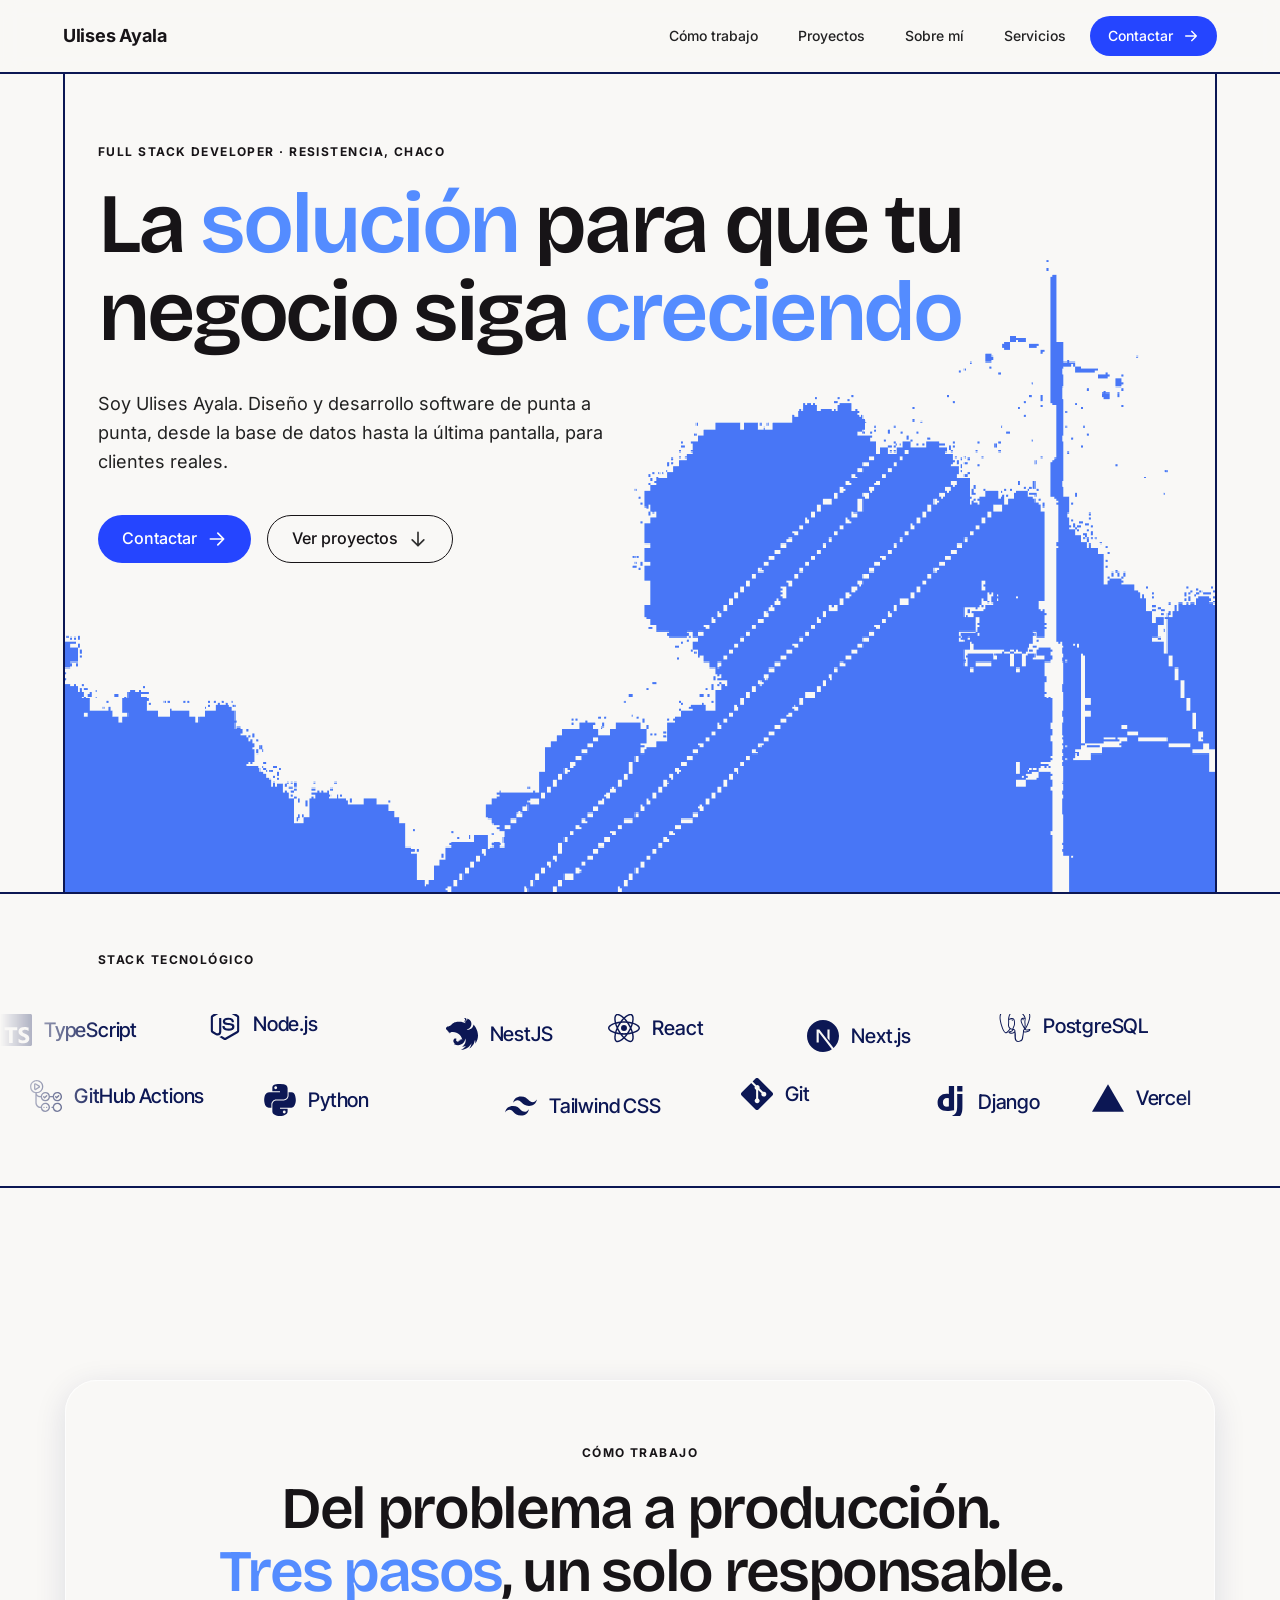
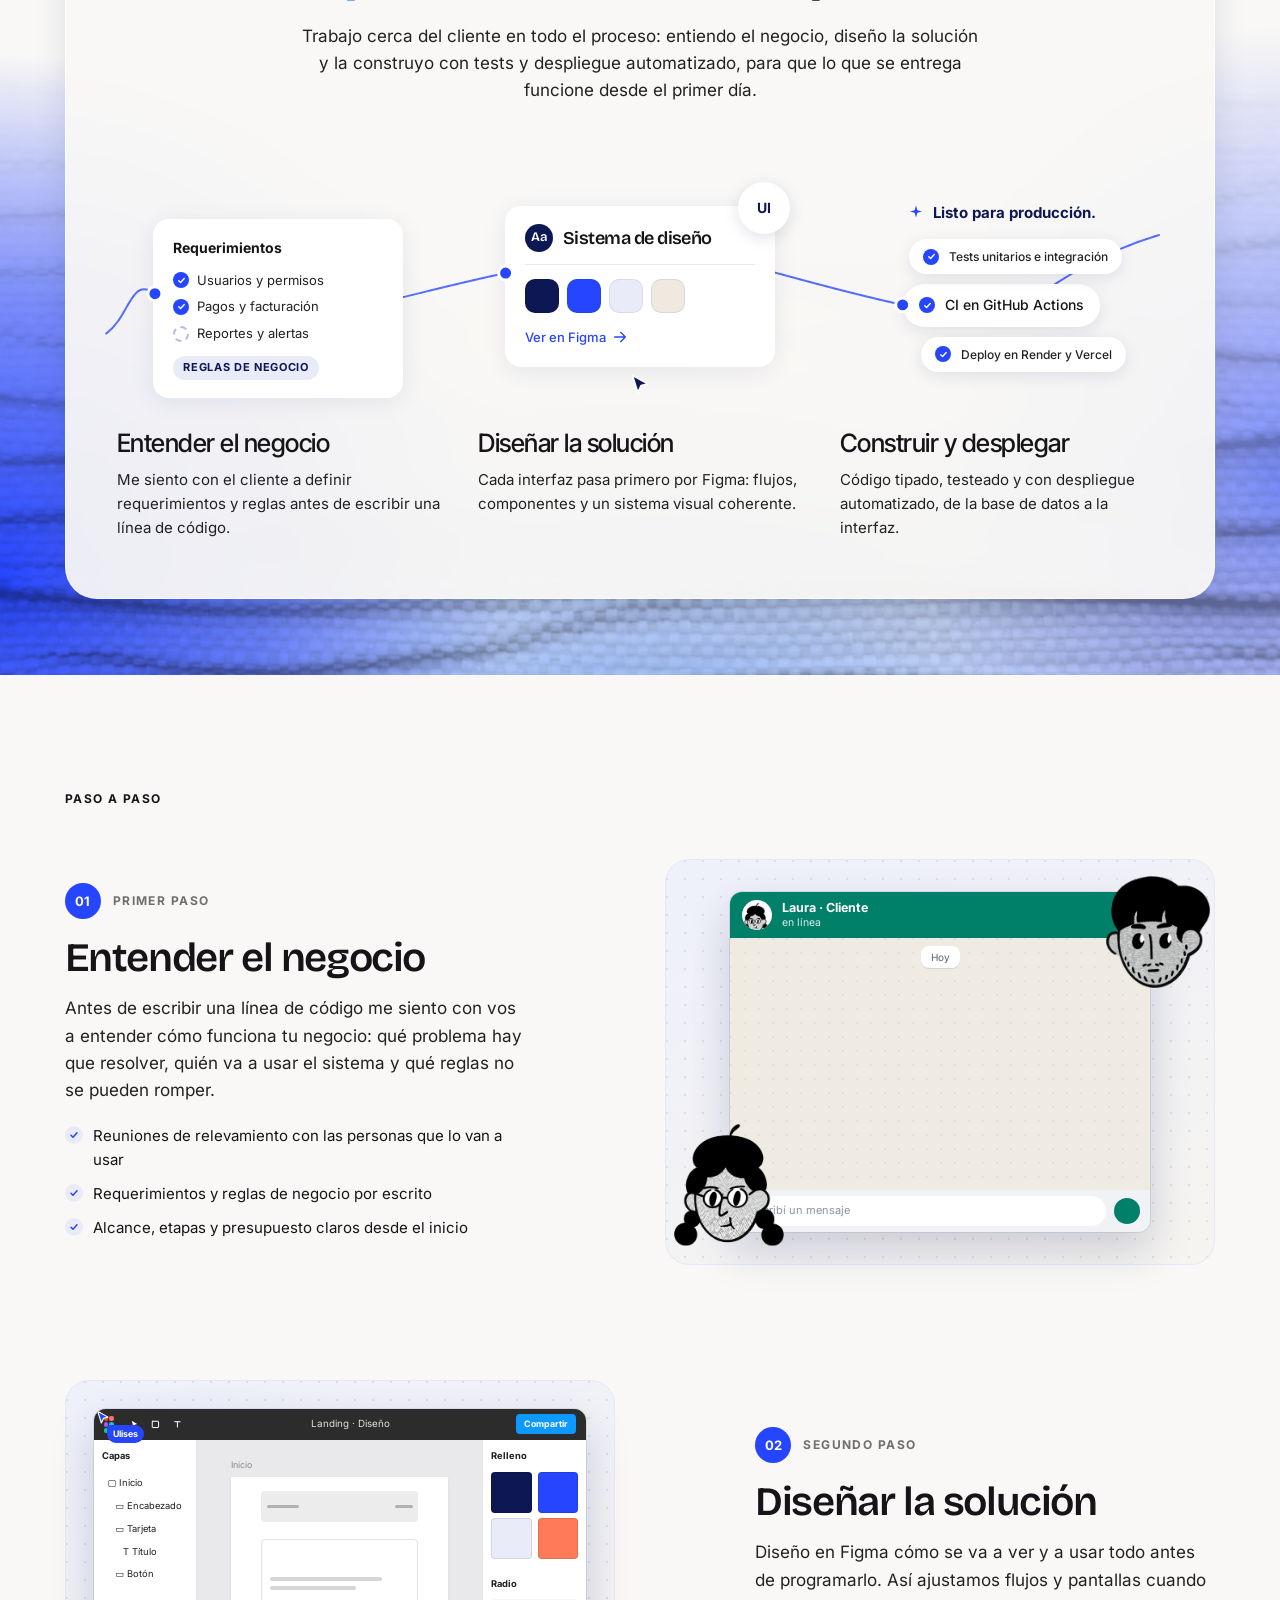
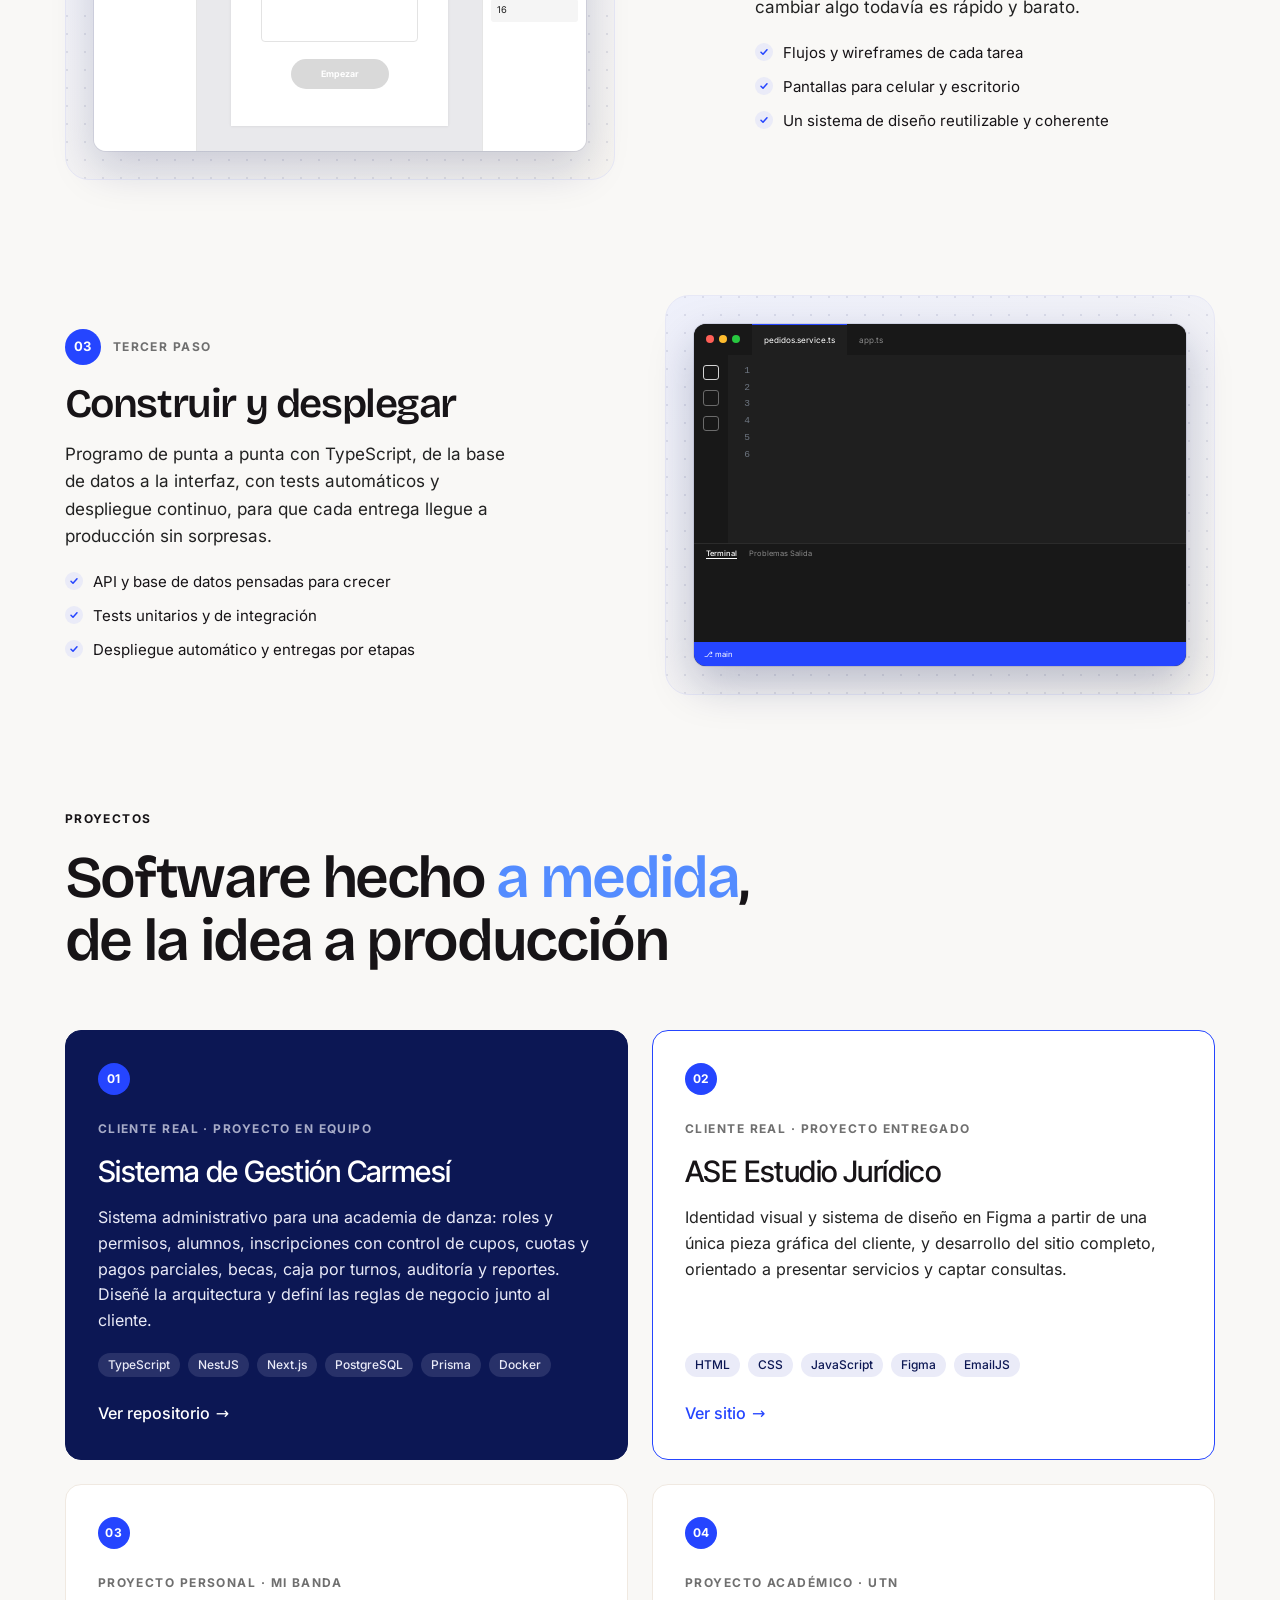
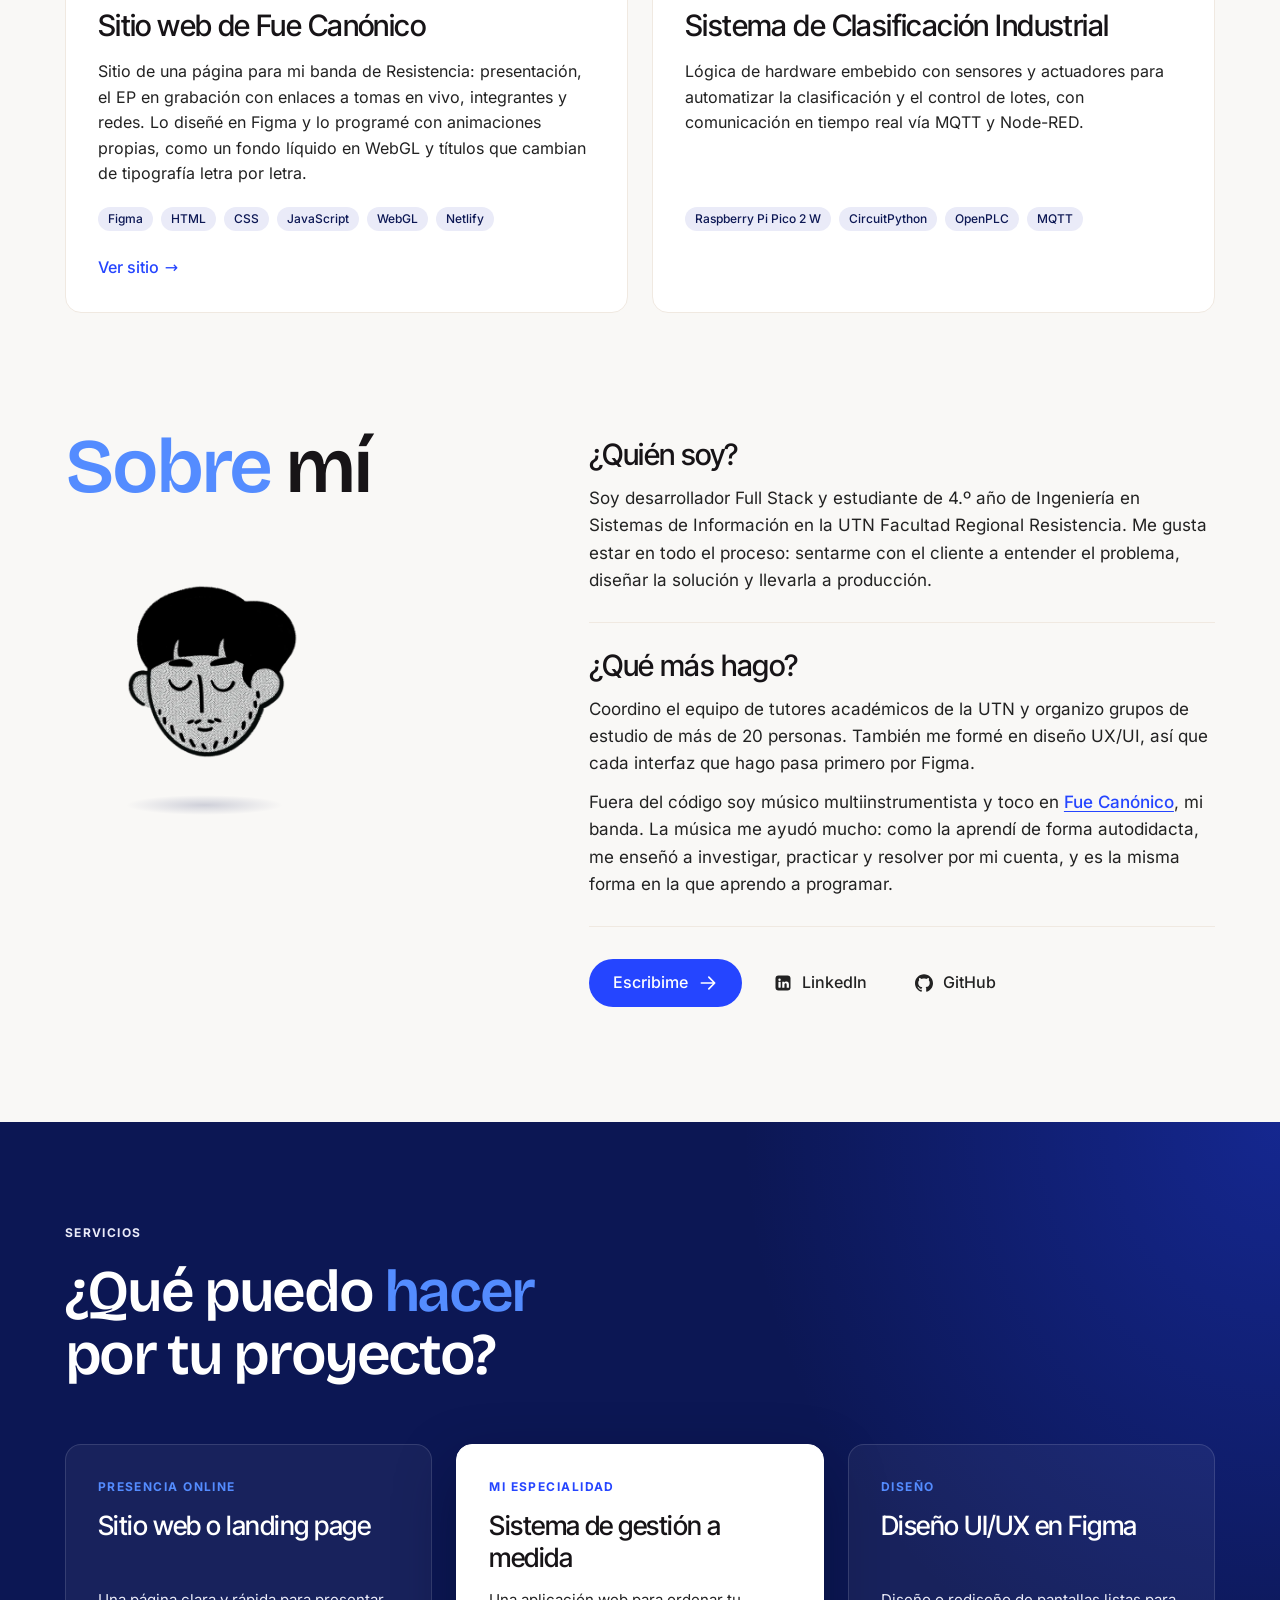
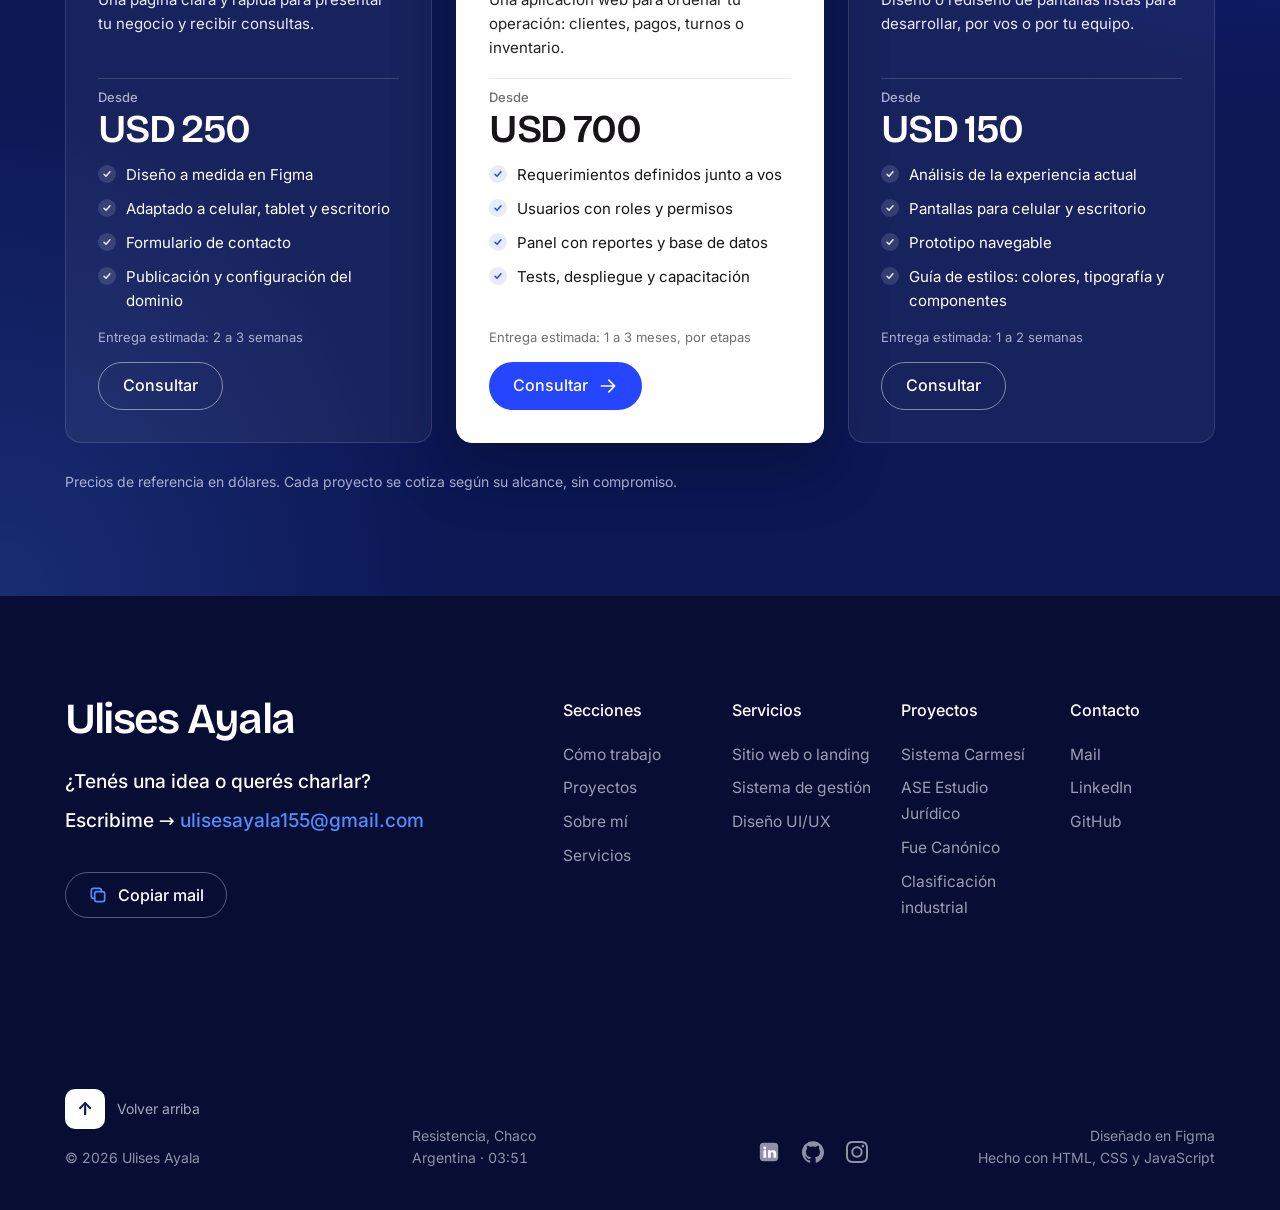
==== commit 5771fb75: "Celu: Figma escalado y servicios centrados" ====
--- a/index.html
+++ b/index.html
@@ -10,7 +10,7 @@
   <link rel="preload" href="assets/fonts/bricolage-grotesque-latin-600-normal.woff2" as="font" type="font/woff2" crossorigin>
   <meta http-equiv="Cache-Control" content="no-cache, no-store, must-revalidate">
   <link rel="stylesheet" href="js/vendor/lenis.css">
-  <link rel="stylesheet" href="css/styles.css?v=2026-11-24-2">
+  <link rel="stylesheet" href="css/styles.css?v=2026-11-24-3">
 </head>
 <body>
   <!-- Logos (Simple Icons, CC0) -->
@@ -583,6 +583,6 @@
     </div>
   </footer>
   <script src="js/vendor/lenis.min.js" defer></script>
-  <script src="js/main.js?v=2026-11-24-2" defer></script>
+  <script src="js/main.js?v=2026-11-24-3" defer></script>
 </body>
 </html>
--- a/css/styles.css
+++ b/css/styles.css
@@ -523,6 +523,8 @@
   font-family: var(--font-body); color: #1e1e1e; font-size: 10px;
   --fig-dur: 12s;
 }
+/* Con JS la ventana se dibuja siempre a 500 px y se achica entera (zoom), así nada se desarma en el celu */
+.js .fig { width: 500px; max-width: none; flex: none; }
 .fig__top {
   position: absolute; left: 0; right: 0; top: 0; height: 9%;
   display: flex; align-items: center; gap: 6px; padding: 0 10px;
@@ -1113,15 +1115,16 @@
   .services__grid {
     --bleed: calc(var(--gutter) + var(--line));
     grid-template-columns: none; grid-template-rows: repeat(7, auto);
-    grid-auto-flow: column; grid-auto-columns: min(82vw, 380px); gap: 0 14px;
-    margin-inline: calc(var(--bleed) * -1); padding: 8px var(--bleed) 36px;
+    grid-auto-flow: column; grid-auto-columns: var(--card); gap: 0 14px;
+    --card: min(82vw, 380px);
+    margin-inline: calc(var(--bleed) * -1); padding: 8px calc((100vw - var(--card)) / 2) 36px;
     margin-bottom: -28px; /* lugar para la sombra de la tarjeta blanca */
     overflow-x: auto; overscroll-behavior-x: contain;
-    scroll-snap-type: x mandatory; scroll-padding-inline: var(--bleed);
+    scroll-snap-type: x mandatory;
     scrollbar-width: none; -webkit-overflow-scrolling: touch;
   }
   .services__grid::-webkit-scrollbar { display: none; }
-  .service { scroll-snap-align: start; padding: 28px 24px; }
+  .service { scroll-snap-align: center; padding: 28px 24px; }
   .service--featured { box-shadow: 0 16px 36px rgba(4, 10, 40, .45); }
   .services__dots { display: flex; justify-content: center; gap: 4px; margin-top: 8px; }
   .services__dot {
@@ -1159,10 +1162,8 @@
   .actor .bubble { width: 150px; font-size: 11.5px; padding: 8px 10px; }
   .flow__visual--code { padding: 14px; }
   .live { top: 10px; right: 10px; font-size: 11px; padding: 6px 10px; }
-  .flow__visual--figma { padding: 14px; }
-  .fig { font-size: 8px; }
-  .fig__layer, .fig__label, .fig__input { font-size: 7.5px; }
-  .fig__file { display: none; }
+  .flow__visual--figma { padding: 18px 14px; min-height: 0; }
+  html:not(.js) .fig { font-size: 8px; }
   .talk { height: 330px; }
   .bubble { width: 150px; font-size: 11.5px; padding: 8px 10px; }
   .bubble--client { right: 18%; } .bubble--me { left: 18%; }
